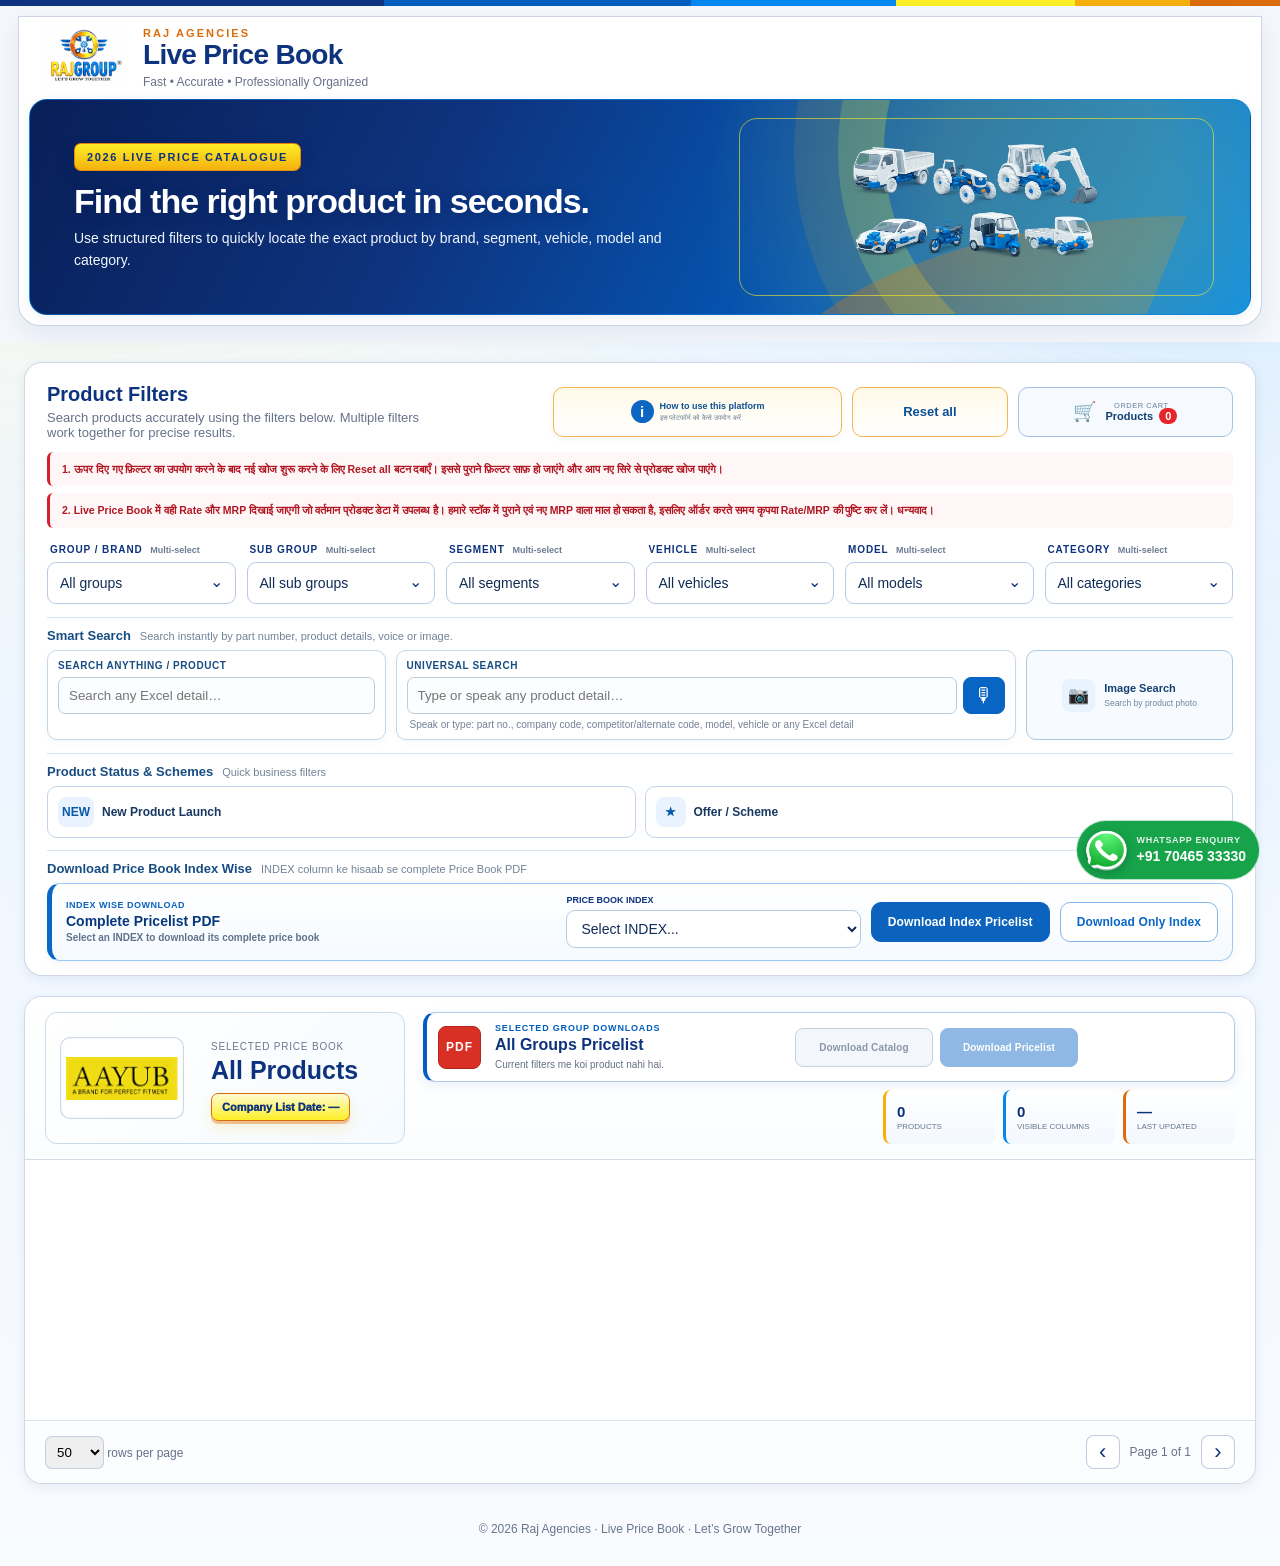
==== index.html @ 3fd7db9f "Add files via upload" ====
<!doctype html>
<html lang="en">
<head>
  <meta charset="utf-8">
  <meta name="viewport" content="width=device-width,initial-scale=1">
  <meta name="theme-color" content="#0e337e">
  <meta name="mobile-web-app-capable" content="yes">
  <meta name="apple-mobile-web-app-capable" content="yes">
  <meta name="apple-mobile-web-app-status-bar-style" content="default">
  <title>Raj Agencies — Live Price Book</title>
  <script>window.RAJ_V115_NAV_STARTED=performance.now();</script>
  <link rel="stylesheet" href="css/style.css?v=91-logo-watermark">
  <script defer src="js/data.js?v=114-current-pricebook"></script>
  <script defer src="js/brand-logos.js?v=127-brand-logo-refresh"></script>

  <script id="v27-catalog-links-before-app">
  window.CATALOG_LINKS = {"AAYUB":"https://drive.google.com/file/d/1_8d0VNoz9190GzbyQgMClJOLy85HZYLe/view?usp=drive_link","ALLIED":"https://drive.google.com/file/d/1OH3qLeedqML4eSWtenUISr5kA9q2t3Nh/view?usp=drive_link","ANABOND":"https://drive.google.com/file/d/18u3ucbeuqEnsvG2UeMUQqHA879qG0D5o/view?usp=drive_link","APPOLO":"https://drive.google.com/file/d/1dTjtk3bMGBUcnhA2E6YK3JvH68MRmk6v/view?usp=drive_link","APRISTIC":"https://drive.google.com/file/d/1CE6Yt6-haXt4wMMAy9Xu6ysrBMn65Etv/view?usp=drive_link","ASK":"https://drive.google.com/file/d/1U4cSvdNNwsrujGxW8FX48thkpNDYhfEK/view?usp=sharing","ATOP":"https://drive.google.com/file/d/1M1c1_jgkWLrwyWnMNLH-vTLJEpydjKuT/view?usp=drive_link","BALOON":"https://drive.google.com/file/d/1-zjHWXCzqfiQSwLJjtXjBVjzdf-tbpk4/view?usp=drive_link","BLUE BIRD":"https://drive.google.com/file/d/1cfndNsYe4EgyJw1zTcVrt9x1Jfc-yHL9/view?usp=drive_link","BRAVO":"https://drive.google.com/file/d/1SKnXfdFGsLaAWflWpZ695fQyGEUBjzUq/view?usp=drive_link","BULLDOG":"https://drive.google.com/file/d/10NQt-6GKshtL8OA9-vsY1aJhTuL_nyYh/view?usp=drive_link","CI":"https://drive.google.com/file/d/1mm9FL6Y2eQ2FZhWsBMm6fBtBQcgrFmzi/view?usp=drive_link","CHAMPION":"https://drive.google.com/file/d/1cnAZFHFk3Ogs_lJyLinycD9fP-aHKS2K/view?usp=drive_link","CHENER":"https://drive.google.com/file/d/1qeKm8IqsrJiXnZg0eI0TM7z42ibbvorS/view?usp=drive_link","CRC":"https://drive.google.com/file/d/1IdjdtAhEkrSWDLvPcOOUYlFbBCarlXXL/view?usp=drive_link","DELUX":"https://drive.google.com/file/d/1aqSyX2QjvFeX-t0N_EVMSwVEALpADQ4h/view?usp=drive_link","ELOFIC":"https://drive.google.com/file/d/1Y5ya0ewHbM2D-K9SwQCxHIk8aRQziDYX/view?usp=drive_link","EMMBROSS":"https://drive.google.com/file/d/1fnpB6Dol0p6XrvspbFJJX-O7qDeFo_oe/view?usp=drive_link","FENNER":"https://drive.google.com/file/d/1Qa-nX_ZzBqUEO3BenfZLixc2rBmH-GZV/view?usp=drive_link","GAUTAM":"https://drive.google.com/file/d/1TCCbn4fpxTiEbJgtOaRwijNU-LM1HXRb/view?usp=drive_link","GAUTAM BT":"https://drive.google.com/file/d/1Sud3EaewzaVwYwU_DFkNrUDNi16-UQgK/view?usp=drive_link","GCPA":"https://drive.google.com/file/d/1wfFsTsETHF2ovEAh-FVpG0H2JA3s1Foa/view?usp=drive_link","GF":"https://drive.google.com/file/d/1X0BsIBEuIea-VQx5mqY31Q61f6xXHEEx/view?usp=drive_link","GMT":"https://drive.google.com/file/d/1kwQIreTK9JV26ekCvkRlgb2AUc0NOGbe/view?usp=drive_link","HALDEX":"https://drive.google.com/file/d/1sB-NALHWcRTbBw8Mo9hbQ6GbFgYUrI88/view?usp=drive_link","JHAVERI":"https://drive.google.com/file/d/1oQhXIeRmNqKZWCduLyDCSUpfhmwxxxd-/view?usp=drive_link","JM TOMI":"https://drive.google.com/file/d/19G9V4xY0kcoPXKBWoAn6pp5wmbLv5N39/view?usp=drive_link","KBX":"https://drive.google.com/file/d/102lopQIHSLnbQEIsv9T_EwIqRct62EfN/view?usp=drive_link","KD":"https://drive.google.com/file/d/1WJx3GEWel-UdBw_nraLRoNeOrZoumMQc/view?usp=drive_link","KLIPWEL":"https://drive.google.com/file/d/14gGluhDCJ7W9XkrCS5cANbLXi7GmUjjc/view?usp=drive_link","LAPOX":"https://drive.google.com/file/d/1b050sXpyzo_ryx2P6uX4-AqhmE9cYlq-/view?usp=drive_link","LUMAN":"https://drive.google.com/file/d/1KjQ8Wmonh_pmSyNHwztDVTwBxTCLYR-k/view?usp=drive_link","MANN":"https://drive.google.com/file/d/1HcSSOsuPDfWgV-cCScPUgeE4bvBCEZv9/view?usp=drive_link","WIX":"https://drive.google.com/file/d/1HcSSOsuPDfWgV-cCScPUgeE4bvBCEZv9/view?usp=drive_link","MEKO":"https://drive.google.com/file/d/1eiWp7f6Xo3FSbJMG4ZwZXSnbk8tZiFaR/view?usp=drive_link","MK GOLD":"https://drive.google.com/file/d/1uZJQhAgJkx2IvN_L2OQKfc5sdSsExgUt/view?usp=drive_link","MONROE":"https://drive.google.com/file/d/11BD2jZIsNFkcvyeK_OodKLLpjd3bOYGY/view?usp=drive_link","NEOLITE":"https://drive.google.com/file/d/1viSKbtpRxI0A1DYIbKfIyGD54s07ypsq/view?usp=drive_link","NGK":"https://drive.google.com/file/d/1DmgzxZBPk6csP-zmjv71shpIzTodvmyj/view?usp=drive_link","NOVEX":"https://drive.google.com/file/d/1il9LcnbAtyvH1BNh7nVi16Iqdu3Binhd/view?usp=drive_link","OEPLUS":"https://drive.google.com/file/d/1wPJlqesYT8JFAW-W5D7tqbo66PwWKJ_-/view?usp=drive_link","OLMA":"https://drive.google.com/file/d/1wPJlqesYT8JFAW-W5D7tqbo66PwWKJ_-/view?usp=drive_link","OSRAM":"https://drive.google.com/file/d/1x6-yBBIJDXC7wjb8mAuH6xZwlTRBVVdV/view?usp=drive_link","PIONEER":"https://drive.google.com/file/d/1jnMmsAOAzD3JOBkQxNtnlTvP5ThNFinq/view?usp=drive_link","PLATINUM":"https://drive.google.com/file/d/1bA6YTB8FgDHNI3tL96hgiJedFsR-z-zH/view?usp=drive_link","POLY GRIP":"https://drive.google.com/file/d/1SgmGvOTUDfy6arxxxsOxd9ZxeMR3jh_Q/view?usp=drive_link","PRIMA":"https://drive.google.com/file/d/17qzIk7tR6rWWWBJkaw88HWU7hTbqSHP2/view?usp=drive_link","QH":"https://drive.google.com/file/d/1E-XNbDKuwsUUrpg8I_R6w0bqy-8nKput/view?usp=drive_link","RAICAM":"https://drive.google.com/file/d/1Vr3VauleKkqcM9q9Euy8Gj6pPTNAsKv-/view?usp=drive_link","RAJNISH":"https://drive.google.com/file/d/1Y9P6eaFagI8MP3ABDOaMOvrKz-fcFqNU/view?usp=drive_link","RAVI JACK":"https://drive.google.com/file/d/19G9V4xY0kcoPXKBWoAn6pp5wmbLv5N39/view?usp=drive_link","RDS":"https://drive.google.com/file/d/1TjRtZbIL3KF4NUW9NNPqe0QzoU1j8Utx/view?usp=drive_link","RKD":"https://drive.google.com/file/d/1jwBC_2uPIDS1ER1sRJUWL5CXU8eRFWud/view?usp=drive_link","RM":"https://drive.google.com/file/d/1uE7i5B_Pe7g5DbcxdNbE3M3X2YXQ5Y9j/view?usp=drive_link","ROSE":"https://drive.google.com/file/d/1gYLym90a6qdhsYBZ3992g9aRnsJqIJCv/view?usp=drive_link","SF":"https://drive.google.com/file/d/1KNEFJ-KiRuFfpC9O8OkMUnW1RPBFD8Ly/view?usp=drive_link","SHANCO":"https://drive.google.com/file/d/1reH25388sjyy-4GDIgYMCDlrD9NTuyrZ/view?usp=drive_link","SORL":"https://drive.google.com/file/d/1K6AfSZODwuLfWWpyM049iKWcQfpbqFEq/view?usp=drive_link","SPICER":"https://drive.google.com/file/d/1OvHWlc_pMbbac91cG1A2TskMzj0DXyXV/view?usp=drive_link","STL":"https://drive.google.com/file/d/1DtvsEp0GPa4_JVITk-g18ycyoNDWqLTE/view?usp=drive_link","SUPERLAC":"https://drive.google.com/file/d/1QeacOgyKHQDh_t28T70fFzjUF9ByxvUC/view?usp=drive_link","SVL":"https://drive.google.com/file/d/1OvHWlc_pMbbac91cG1A2TskMzj0DXyXV/view?usp=drive_link","UVAL":"https://drive.google.com/file/d/1nUv8Ec1yP4eEbaBq7OXkIZKpmdSyACiG/view?usp=drive_link","VALEO":"https://drive.google.com/file/d/1KaIQq4Yhv01_S3j7I_fDEQ457hnf2dC4/view?usp=drive_link","VEETHREE":"https://drive.google.com/file/d/1EXprBrv2IRI6RsO43GoAMZasyyQY3l2h/view?usp=drive_link"};
  try {
    const savedCatalogLinks = JSON.parse(localStorage.getItem('rajCatalogLinksV26') || '{}');
    if (savedCatalogLinks && typeof savedCatalogLinks === 'object') {
      Object.assign(window.CATALOG_LINKS, savedCatalogLinks);
    }
  } catch (error) {}
  </script>
  <script src="js/pdf-brand-logos.js?v=127-brand-logo-refresh"></script>
<script defer src="js/filter-master-v98.js?v=102"></script>
<script defer src="js/facet-index-v102.js?v=102"></script>
<script defer src="js/app.js?v=128-pdf-model-wrap"></script>
  <script defer src="js/v45-config.js?v=107"></script>
  <script defer src="js/customer-master.js?v=46"></script>
  <script defer src="js/offers.js?v=46"></script>
  <script defer src="js/image-search-index.js?v=82-offline-visual"></script>
  <script defer src="js/image-search-v82.js?v=82-offline-visual"></script>
  <script defer src="js/v45.js?v=121-fast-first-paint"></script>
  <script defer src="js/catalog-pack-index-v123.js?v=123-image-map"></script>
  <script defer src="js/catalog-pdf-v128.js?v=128-image-watermark-wrap-backtop"></script>
  <link rel="stylesheet" href="css/v45.css?v=82-image-search">
  <link rel="stylesheet" href="css/help-center-v130.css?v=130-actions-audio">
  <link rel="preload" href="docs/RAJ-Rate-MRP-Confirmation-Hindi.mp3" as="audio" type="audio/mpeg">

  <style id="v25-smart-filter-styles">
    /* Independent filter controls */
    .filters-grid label > span.filter-heading{
      display:flex!important;
      align-items:center;
      justify-content:space-between;
      gap:6px;
    }
    .filter-clear{
      width:20px;
      height:20px;
      flex:0 0 20px;
      display:inline-grid;
      place-items:center;
      border:1px solid transparent;
      border-radius:50%;
      padding:0;
      margin:-4px -1px -4px 4px;
      background:transparent;
      color:#7d8ca0;
      font:900 16px/1 Arial,sans-serif;
      cursor:pointer;
      opacity:.28;
      transform:scale(.9);
      transition:.16s ease;
    }
    .filter-clear:hover,.filter-clear.active{
      opacity:1;
      transform:scale(1);
      color:#fff;
      border-color:#0a65c4;
      background:linear-gradient(180deg,#1388eb,#0750a8);
      box-shadow:0 3px 8px rgba(7,80,168,.24);
    }
    .filter-clear:focus-visible{outline:3px solid rgba(0,105,217,.22);outline-offset:2px}
    .filter-panel{position:relative}

    /* V107: V106 sticky searchable multi-select + per-filter CLEAR action */
    .v103-multi-hint{font:700 9px/1.1 Arial,sans-serif;color:#6b7b91;text-transform:none;letter-spacing:0;margin-left:4px}
    .v103-native-select{position:absolute!important;width:1px!important;height:1px!important;opacity:0!important;pointer-events:none!important;overflow:hidden!important;padding:0!important;margin:0!important;border:0!important}
    .v103-multi-wrap{position:relative;width:100%}
    .v103-multi-button{width:100%;min-height:42px;border:1px solid #b6cce6;border-radius:9px;background:#fff;padding:0 34px 0 12px;color:#102c55;font:400 14px/1.2 Calibri,"Segoe UI",Arial,sans-serif;text-align:left;cursor:pointer;position:relative;white-space:nowrap;overflow:hidden;text-overflow:ellipsis}
    .v103-multi-button:after{content:'⌄';position:absolute;right:12px;top:50%;transform:translateY(-55%);font-size:16px;color:#0e337e}
    .v103-multi-button.active{border-color:#0b70d1;box-shadow:0 0 0 2px rgba(11,112,209,.08);font-weight:400;color:#073d82}
    .v103-multi-panel{display:none;position:absolute;left:0;right:0;top:calc(100% + 4px);z-index:2500;background:#fff;border:1px solid #8fb9e5;border-radius:9px;box-shadow:0 10px 28px rgba(8,48,97,.22);padding:0;overflow:hidden}
    .v103-multi-wrap.open .v103-multi-panel{display:block}
    /* V104: the search field lives INSIDE the opened multi-select dropdown. */
    .filters-grid label>.filter-search{display:none!important}
    .v104-multi-search-host{position:relative;padding:8px 8px 7px;background:#fff;border-bottom:1px solid #dce9f6;z-index:3}
    .v104-panel-search{display:block!important;width:100%!important;min-width:0!important;height:36px!important;box-sizing:border-box!important;margin:0!important;padding:0 34px 0 11px!important;border:1px solid #9fc2e7!important;border-radius:7px!important;background:#fff!important;color:#102c55!important;font:400 14px/1 Calibri,"Segoe UI",Arial,sans-serif!important;outline:none!important}
    .v104-panel-search:focus{border-color:#0874d1!important;box-shadow:0 0 0 2px rgba(8,116,209,.10)!important}
    .v104-multi-search-host:after{content:'⌕';position:absolute;right:18px;top:50%;transform:translateY(-50%);color:#53779c;font:700 15px/1 Arial,sans-serif;pointer-events:none}
    .v104-multi-options{max-height:285px;overflow:auto;padding:5px;overscroll-behavior:contain}
    .v103-check-row{display:flex;align-items:center;gap:9px;min-height:32px;padding:5px 7px;border-radius:6px;cursor:pointer;color:#102c55;font:400 14px/1.15 Calibri,"Segoe UI",Arial,sans-serif;user-select:none}
    .v103-check-row:hover{background:#eef6ff}
    .v103-check-row.v103-all{font-weight:400;color:#073d82;border-bottom:1px solid #e3edf8;margin-bottom:3px;border-radius:5px 5px 0 0}
    .v103-check-row input{appearance:none;-webkit-appearance:none;width:17px;height:17px;min-width:17px;border:1.5px solid #6f9fce;border-radius:3px;background:#fff;display:grid;place-content:center;margin:0}
    .v103-check-row input:checked{background:#0874d1;border-color:#0874d1}
    .v103-check-row input:checked:after{content:'✓';color:#fff;font:900 13px/1 Arial,sans-serif;transform:translateY(-.5px)}
    .v103-empty-options{padding:10px;color:#6b7b91;font:400 13px Calibri,"Segoe UI",Arial,sans-serif}
    .v103-selected-count{font-size:10px;color:#60718a;margin-left:4px}
    /* V105: all dropdown option text uses Calibri and regular weight. */
    .v103-multi-wrap,.v103-multi-panel,.v103-multi-panel label,.v103-multi-panel span,.v103-multi-button,.v104-panel-search{font-family:Calibri,"Segoe UI",Arial,sans-serif!important}
    .v103-multi-button,.v103-multi-button.active,.v103-check-row,.v103-check-row.v103-all,.v103-check-row span{font-weight:400!important}
    /* V107: per-filter clear action. Clearing returns that filter to its All... default. */
    .v107-multi-clear-host{display:flex;justify-content:flex-end;align-items:center;padding:5px 8px;background:#f8fbff;border-bottom:1px solid #dce9f6}
    .v107-multi-clear{appearance:none;border:1px solid #8fb9e5;border-radius:6px;background:#fff;color:#0867c7;padding:5px 10px;font:400 12px/1 Calibri,"Segoe UI",Arial,sans-serif;cursor:pointer}
    .v107-multi-clear:hover:not(:disabled){background:#eaf5ff;border-color:#0874d1}
    .v107-multi-clear:disabled{opacity:.42;cursor:default}
    .v102-special-bar{grid-template-columns:repeat(2,minmax(0,1fr))!important}
    .v102-index-divider{margin-top:12px!important}
    .v102-index-download{display:grid;grid-template-columns:minmax(220px,1.25fr) minmax(210px,.75fr) auto auto;gap:10px;align-items:center;border:1px solid #9bc9f7;border-left:5px solid #0867c7;border-radius:13px;padding:12px 14px;background:linear-gradient(180deg,#ffffff,#f5faff);box-shadow:0 3px 10px rgba(14,51,126,.05)}
    .v102-index-copy{display:flex;flex-direction:column;gap:2px;min-width:0}
    .v102-index-copy>span{font:900 9px/1.2 Arial,sans-serif;letter-spacing:.5px;color:#0b64bf}
    .v102-index-copy>strong{font:900 14px/1.2 Arial,sans-serif;color:#07377c}
    .v102-index-copy>small{font:600 10px/1.25 Arial,sans-serif;color:#60718a;white-space:normal}
    .v102-index-select{display:flex;flex-direction:column;gap:5px;margin:0!important}
    .v102-index-select>span{font:900 9px/1 Arial,sans-serif;text-transform:uppercase;color:#0e337e}
    .v102-index-select select{width:100%;min-height:38px;border:1px solid #b6cce6;border-radius:9px;background:#fff;padding:0 10px;color:#102c55;font:400 14px/1.2 Calibri,"Segoe UI",Arial,sans-serif}
    .v102-index-download-btn{min-height:40px;white-space:nowrap}
    .v103-index-only-btn{min-height:40px;white-space:nowrap;background:#fff!important;color:#0867c7!important;border:1px solid #86b8ea!important}
    .v103-index-only-btn:hover{background:#edf7ff!important}
    @media(max-width:1100px){.v102-index-download{grid-template-columns:1fr 1fr}.v102-index-copy{grid-column:1/-1}.v102-index-download-btn,.v103-index-only-btn{width:100%}}
    @media(max-width:700px){.v102-index-download{grid-template-columns:1fr}.v102-index-copy{grid-column:auto}.v102-special-bar{grid-template-columns:1fr!important}}

    /* Product image square thumbnail */
    #priceTable .image-col{
      width:76px!important;
      min-width:76px!important;
      max-width:76px!important;
      padding-left:8px!important;
      padding-right:8px!important;
      text-align:center!important;
    }
    #priceTable .product-thumb-btn{
      position:relative!important;
      display:inline-grid!important;
      place-items:center!important;
      width:54px!important;
      height:54px!important;
      min-width:54px!important;
      padding:3px!important;
      overflow:hidden!important;
      border:1px solid #93bce7!important;
      border-radius:9px!important;
      background:linear-gradient(145deg,#fff,#edf6ff)!important;
      color:#0751a9!important;
      box-shadow:0 2px 7px rgba(16,70,130,.12)!important;
      cursor:zoom-in!important;
      vertical-align:middle;
      transition:transform .16s ease,box-shadow .16s ease,border-color .16s ease!important;
    }
    #priceTable .product-thumb-btn:hover{
      transform:translateY(-2px) scale(1.04)!important;
      border-color:#0879df!important;
      box-shadow:0 7px 16px rgba(7,81,169,.24)!important;
      background:#fff!important;
    }
    .product-thumb{
      display:block;
      width:100%;
      height:100%;
      object-fit:contain;
      border-radius:6px;
      background:#fff;
    }
    .thumb-magnifier{
      position:absolute;
      inset:3px;
      display:grid;
      place-items:center;
      border-radius:6px;
      color:#fff;
      background:rgba(4,50,105,.67);
      opacity:0;
      transition:opacity .16s ease;
      pointer-events:none;
    }
    .thumb-magnifier svg{width:23px;height:23px;filter:drop-shadow(0 1px 2px #0006)}
    .product-thumb-btn:hover .thumb-magnifier,
    .product-thumb-btn:focus-visible .thumb-magnifier{opacity:1}
    .product-thumb-btn.thumb-missing{
      color:#6e8197!important;
      cursor:pointer!important;
      font-size:20px!important;
    }
    .product-thumb-btn.thumb-missing .thumb-magnifier{opacity:.18;background:rgba(4,50,105,.06);color:#24558a}
    .thumb-coming-soon{display:block;font-size:8px;line-height:1.05;font-weight:900;letter-spacing:.02em;color:#66788d;text-align:center}
    .thumb-coming-soon[hidden]{display:none!important}

    /* Supplied vehicle artwork in the marked hero area */
    .header-frame .hero-card{min-height:205px}
    .hero-copy{max-width:57%}
    .hero-vehicle-showcase{
      width:min(42%,560px)!important;
      min-width:340px!important;
      height:178px!important;
      padding:0!important;
      margin:-8px -8px -8px 18px!important;
      border:0!important;
      border-radius:20px!important;
      display:flex!important;
      align-items:center;
      justify-content:center;
      overflow:visible!important;
      background:radial-gradient(circle at 48% 58%,rgba(255,255,255,.20),rgba(255,255,255,.03) 58%,transparent 72%)!important;
      box-shadow:none!important;
      perspective:1000px;
    }
    .hero-vehicle-showcase img{
      display:block;
      width:100%;
      height:100%;
      object-fit:contain;
      transform:perspective(900px) rotateY(-7deg) rotateX(2deg) translateY(2px) scale(1.04);
      transform-origin:center;
      filter:drop-shadow(0 18px 15px rgba(0,20,60,.42)) drop-shadow(0 3px 2px rgba(255,255,255,.18));
      transition:transform .35s ease,filter .35s ease;
    }
    .hero-card:hover .hero-vehicle-showcase img{
      transform:perspective(900px) rotateY(-3deg) rotateX(1deg) translateY(-2px) scale(1.07);
      filter:drop-shadow(0 22px 18px rgba(0,20,60,.48)) drop-shadow(0 3px 2px rgba(255,255,255,.2));
    }

    /* Clickable WhatsApp enquiry */
    .whatsapp-enquiry{
      position:fixed;
      right:20px;
      bottom:20px;
      z-index:180;
      display:flex;
      align-items:center;
      gap:9px;
      min-height:58px;
      padding:7px 13px 7px 7px;
      border:1px solid rgba(255,255,255,.72);
      border-radius:999px;
      color:#fff;
      text-decoration:none;
      background:linear-gradient(135deg,#10b94e,#078934);
      box-shadow:0 14px 34px rgba(0,70,30,.30),inset 0 1px 0 rgba(255,255,255,.25);
      transition:transform .18s ease,box-shadow .18s ease;
    }
    .whatsapp-enquiry:hover{transform:translateY(-3px);box-shadow:0 18px 40px rgba(0,70,30,.38)}
    .whatsapp-enquiry img{
      width:44px;
      height:44px;
      object-fit:contain;
      border-radius:50%;
      filter:drop-shadow(0 3px 5px rgba(0,0,0,.22));
    }
    .whatsapp-enquiry span{display:block;line-height:1.08}
    .whatsapp-enquiry small{display:block;font-size:9px;font-weight:800;letter-spacing:.07em;text-transform:uppercase;opacity:.88}
    .whatsapp-enquiry strong{display:block;margin-top:4px;font-size:14px;white-space:nowrap}

    @media(max-width:900px){
      .hero-copy{max-width:63%}
      .hero-vehicle-showcase{min-width:260px!important;height:145px!important}
    }
    @media(max-width:720px){
      .hero-copy{max-width:100%}
      .hero-vehicle-showcase{display:none!important}
      #priceTable .image-col{width:61px!important;min-width:61px!important;max-width:61px!important;padding:5px!important}
      #priceTable .product-thumb-btn{width:44px!important;height:44px!important;min-width:44px!important}
      .whatsapp-enquiry{right:10px;bottom:10px;min-height:50px;padding:5px 10px 5px 5px}
      .whatsapp-enquiry img{width:39px;height:39px}
      .whatsapp-enquiry small{display:none}
      .whatsapp-enquiry strong{margin:0;font-size:12px}
      .filter-clear{width:18px;height:18px;flex-basis:18px;font-size:14px}
    }
    @media print{
      .whatsapp-enquiry{display:none!important}
      #priceTable .image-col{display:none!important}
    }
  </style>


  <style id="v26-catalog-sync-styles">
    .catalog-sync-btn{background:linear-gradient(180deg,#16A05D,#08733E)!important;border-color:#08733E!important}
    .catalog-sync-btn:hover{filter:brightness(1.06)}
    @media(max-width:820px){
      .header-actions{flex-wrap:wrap}
      .catalog-sync-btn{font-size:11px;padding-left:10px!important;padding-right:10px!important}
    }
  </style>


  <style id="v27-simple-fast-ui">
    /* Lightweight buttons: flat base, simple colour hover, no 3D movement or heavy shadows. */
    button,.btn,.catalog-download-btn,.link-btn,.zoom-btn,.image-close,#prevBtn,#nextBtn,#voiceSearchBtn,.filter-clear,.product-thumb-btn{
      transform:none!important;
      box-shadow:none!important;
      background-image:none!important;
      transition:background-color .14s ease,border-color .14s ease,color .14s ease,opacity .14s ease!important;
    }
    .btn-primary,#syncBtn{background:#0b63bd!important;border-color:#0b63bd!important;color:#fff!important}
    .btn-primary:hover,#syncBtn:hover{background:#084f98!important;border-color:#084f98!important}
    .catalog-sync-btn{background:#16824e!important;border-color:#16824e!important}
    .catalog-sync-btn:hover{background:#10683d!important;border-color:#10683d!important;filter:none!important}
    .catalog-download-outline{background:#fff!important;color:#075bb5!important;border-color:#6ba9df!important}
    .catalog-download-outline:hover{background:#edf6ff!important;border-color:#0b67c2!important}
    .catalog-download-solid{background:#0965c4!important;color:#fff!important;border-color:#0965c4!important}
    .catalog-download-solid:hover{background:#084f99!important;border-color:#084f99!important}
    .link-btn,#resetBtn{background:#fff!important;color:#0c3979!important;border:1px solid #efb42c!important}
    .link-btn:hover,#resetBtn:hover{background:#fff6d9!important;border-color:#dc9e08!important}
    #voiceSearchBtn{background:#0965c4!important;border-color:#0965c4!important}
    #voiceSearchBtn:hover{background:#084f99!important}
    #prevBtn:hover,#nextBtn:hover,.zoom-btn:hover,.image-close:hover{background:#eaf4ff!important;color:#0758aa!important;border-color:#6ba9df!important}
    .filter-clear{transform:none!important;background:transparent!important;border-color:transparent!important;box-shadow:none!important}
    .filter-clear:hover,.filter-clear.active{background:#0b67c2!important;border-color:#0b67c2!important;color:#fff!important;transform:none!important;box-shadow:none!important}
    #priceTable .product-thumb-btn{background:#fff!important;box-shadow:none!important;transform:none!important}
    #priceTable .product-thumb-btn:hover{background:#eef7ff!important;border-color:#0874d1!important;transform:none!important;box-shadow:none!important}
    .whatsapp-enquiry{background:#16a34a!important;box-shadow:none!important;transform:none!important}
    .whatsapp-enquiry:hover{background:#11823b!important;box-shadow:none!important;transform:none!important}
    .hero-vehicle-showcase{perspective:none!important;background:transparent!important}
    .hero-vehicle-showcase img,.hero-card:hover .hero-vehicle-showcase img{transform:none!important;filter:none!important;transition:opacity .15s ease!important}
    .hero-card:hover .hero-vehicle-showcase img{opacity:.94}
    .selected-catalog,.results-card,.filter-panel,.hero-card{box-shadow:0 3px 12px rgba(25,65,110,.08)!important}
  </style>


  <style id="v28-universal-controls-styles">
    /* Reset All is the only clear option. */
    .filter-clear{display:none!important}
    .filters-grid label > span.filter-heading{display:block!important}

    /* Data sync controls stay hidden until the arrow is opened. */
    .header-actions{
      display:flex!important;
      align-items:center!important;
      justify-content:flex-end!important;
      gap:9px!important;
      flex-wrap:wrap!important;
    }
    .data-tools-toggle{
      display:inline-flex;
      align-items:center;
      justify-content:center;
      gap:8px;
      min-height:40px;
      padding:8px 13px;
      border:1px solid #b8cbe0;
      border-radius:9px;
      background:#fff;
      color:#123f79;
      font:800 12px/1.1 inherit;
      cursor:pointer;
      box-shadow:none;
      transition:background-color .15s ease,border-color .15s ease,color .15s ease;
    }
    .data-tools-toggle:hover{
      background:#edf6ff;
      border-color:#6fa6da;
      color:#0758aa;
    }
    .data-tools-toggle:focus-visible{
      outline:3px solid rgba(15,104,190,.20);
      outline-offset:2px;
    }
    .data-tools-toggle .data-arrow{
      display:inline-block;
      font-size:16px;
      line-height:1;
      transition:transform .15s ease;
    }
    .header-actions.controls-open .data-tools-toggle .data-arrow{
      transform:rotate(180deg);
    }
    .header-actions:not(.controls-open) > .status-pill,
    .header-actions:not(.controls-open) > #syncBtn,
    .header-actions:not(.controls-open) > #syncFilterMasterBtn,
    .header-actions:not(.controls-open) > #syncCatalogBtn,
    .header-actions:not(.controls-open) > #liveApiSyncBtn{
      display:none!important;
    }
    .header-actions.controls-open{
      padding:7px;
      border:1px solid #d3e0ee;
      border-radius:11px;
      background:rgba(255,255,255,.92);
    }

    /* V111: Product image viewer must stay above the sticky header and mobile dock. */
    #imageModal.image-modal{z-index:30000!important}
    @media(max-width:700px){
      #imageModal.image-modal{padding:0!important;align-items:stretch!important;justify-content:stretch!important}
      #imageModal .image-modal-card{width:100%!important;height:100dvh!important;max-width:none!important;max-height:none!important;border-radius:0!important}
    }

    /* Red, clearly visible close box on the enlarged image. */
    .image-modal-card{position:relative!important}
    #imageCloseBtn.image-close{
      position:absolute!important;
      top:10px!important;
      right:10px!important;
      z-index:20!important;
      display:grid!important;
      place-items:center!important;
      width:40px!important;
      height:40px!important;
      min-width:40px!important;
      padding:0!important;
      border:1px solid #a50f17!important;
      border-radius:7px!important;
      background:#df1f2d!important;
      color:#fff!important;
      font:900 25px/1 Arial,sans-serif!important;
      box-shadow:none!important;
      cursor:pointer!important;
      transition:background-color .15s ease,border-color .15s ease!important;
    }
    #imageCloseBtn.image-close:hover{
      transform:none!important;
      background:#b81420!important;
      border-color:#7f0b12!important;
    }
    #imageCloseBtn.image-close:focus-visible{
      outline:3px solid rgba(223,31,45,.25)!important;
      outline-offset:3px!important;
    }

    @media(max-width:760px){
      .data-tools-toggle{min-height:37px;padding:7px 10px}
      .header-actions.controls-open{
        width:100%;
        justify-content:flex-start!important;
      }
      .header-actions.controls-open > .status-pill,
      .header-actions.controls-open > #syncBtn,
      .header-actions.controls-open > #syncFilterMasterBtn,
      .header-actions.controls-open > #syncCatalogBtn,
      .header-actions.controls-open > #liveApiSyncBtn{
        flex:1 1 auto;
      }
    }
    @media print{
      .data-tools-toggle,#syncBtn,#syncFilterMasterBtn,#syncCatalogBtn,.status-pill{display:none!important}
    }
  </style>
<style id="v51-inline-hotfix">

/* ================= V51 TABLE + HINDI NOTES HOTFIX ================= */
/* Compact teeth column and keep complete order controls + image on one line. */
#priceTable th[data-col="NO. OF TEETH"],
#priceTable td[data-col="NO. OF TEETH"],
#priceTable th[data-col="NUMBER OF TEETH"],
#priceTable td[data-col="NUMBER OF TEETH"],
#priceTable th[data-col="NO OF TEETH"],
#priceTable td[data-col="NO OF TEETH"],
#priceTable th[data-col="TEETH"],
#priceTable td[data-col="TEETH"]{
  width:72px!important;min-width:72px!important;max-width:72px!important;
  padding-left:5px!important;padding-right:5px!important;
  white-space:nowrap!important;text-align:right!important;
}
#priceTable th.image-col,#priceTable td.image-col{
  width:214px!important;min-width:214px!important;max-width:214px!important;
  box-sizing:border-box!important;padding:3px 5px!important;overflow:visible!important;
}
#priceTable .v46-image-order-line{
  width:100%!important;min-width:0!important;display:flex!important;
  flex-wrap:nowrap!important;align-items:center!important;justify-content:center!important;
  gap:3px!important;overflow:visible!important;white-space:nowrap!important;
}
#priceTable .v45-product-actions{
  display:flex!important;flex:0 0 auto!important;flex-wrap:nowrap!important;
  align-items:center!important;gap:3px!important;overflow:visible!important;
}
#priceTable .v45-qbtn{flex:0 0 24px!important;width:24px!important;min-width:24px!important;height:27px!important}
#priceTable .v45-qty{flex:0 0 36px!important;width:36px!important;min-width:36px!important;max-width:36px!important;height:27px!important}
#priceTable .v45-add{flex:0 0 42px!important;width:42px!important;min-width:42px!important;height:27px!important;padding:2px 4px!important}
#priceTable .view-image-btn{
  flex:0 0 48px!important;width:48px!important;min-width:48px!important;max-width:48px!important;
  height:45px!important;margin:0!important;
}
/* Hindi guidance is intentionally stacked: each note gets full width and readable spacing. */
.v49-filter-notes{
  display:grid!important;grid-template-columns:1fr!important;gap:7px!important;
  width:100%!important;margin:2px 0 14px!important;clear:both!important;
}
.v49-filter-notes p{
  width:100%!important;box-sizing:border-box!important;min-height:0!important;
  display:block!important;margin:0!important;padding:9px 12px!important;
  font-size:10.5px!important;line-height:1.55!important;text-align:left!important;
  overflow:visible!important;white-space:normal!important;
}
@media(max-width:700px){
  #priceTable th[data-col="NO. OF TEETH"],#priceTable td[data-col="NO. OF TEETH"]{
    width:60px!important;min-width:60px!important;max-width:60px!important;
  }
  #priceTable th.image-col,#priceTable td.image-col{
    width:206px!important;min-width:206px!important;max-width:206px!important;
  }
  .v49-filter-notes p{font-size:9px!important;line-height:1.5!important;padding:8px 9px!important}
}

</style>

  <style id="v82-12-clean-admin-tools">
    #syncBtn,#syncFilterMasterBtn,#syncCatalogBtn,#liveApiSyncBtn{display:none!important}
  </style>

<style id="v114-first-paint-splash">
/* V114: critical boot splash is inline so the dashboard can never paint first. */
#v74BootSplash.v74-boot-splash{position:fixed;inset:0;z-index:10040;display:flex;align-items:center;justify-content:center;padding:20px;background:linear-gradient(135deg,#123b68,#0c5a91 58%,#176fa3)}
#v74BootSplash.v74-boot-splash:not(.open){display:none}
#v74BootSplash .v74-boot-card{width:min(380px,92vw);padding:30px 28px 26px;border-radius:22px;background:#fff;text-align:center;box-shadow:0 28px 80px rgba(0,0,0,.28)}
#v74BootSplash .v74-boot-card img{width:100px;height:auto;margin-bottom:7px}
#v74BootSplash .v46-login-kicker{color:#0b66c3;font-size:10px;font-weight:900;letter-spacing:.12em}
#v74BootSplash .v74-boot-card h2{margin:7px 0;color:#123f70;font-size:23px;line-height:1.15}
#v74BootSplash .v74-boot-card p{margin:0 0 18px;color:#687e94;font-size:11px;font-weight:700}
#v74BootSplash .v74-boot-card small{display:block;margin-top:11px;color:#8293a3;font-size:9px;font-weight:800}
#v74BootSplash .v74-progress-track{position:relative;height:8px;overflow:hidden;border-radius:999px;background:#e7eff7}
#v74BootSplash .v74-progress-track span{position:absolute;inset:0 auto 0 0;width:42%;border-radius:inherit;background:linear-gradient(90deg,#0b66c3,#1a8ad5);animation:v114BootMove 1.05s ease-in-out infinite}
@keyframes v114BootMove{0%{transform:translateX(-110%)}100%{transform:translateX(340%)}}
</style>

<style id="v115-mobile-product-table">
/* V115: desktop/grid is intentionally unchanged. The following product-detail
   layout exists only on phones and removes horizontal scrolling. */
#priceTable .v115-mobile-details,#priceTable .v108-mobile-remark,#priceTable .v115-mobile-add{display:none!important}
@media (max-width:700px){
  .table-shell{overflow-x:hidden!important}
  #priceTable{display:block!important;width:100%!important;min-width:0!important;max-width:100%!important;border:0!important;background:transparent!important}
  #priceTable thead{display:none!important}
  #priceTable tbody{display:block!important;width:100%!important;max-width:100%!important}
  #priceTable tbody tr.brand-section-heading,#priceTable tbody tr.group-heading{display:block!important;width:100%!important;max-width:100%!important;box-sizing:border-box!important}
  #priceTable tbody tr.brand-section-heading>td,#priceTable tbody tr.group-heading>td{display:block!important;width:100%!important;max-width:100%!important;box-sizing:border-box!important}

  #priceTable tbody tr.v115-product-row{display:block!important;width:calc(100% - 10px)!important;max-width:100%!important;margin:9px 5px!important;padding:0!important;border:1px solid #b9cee4!important;border-radius:11px!important;background:#fff!important;box-shadow:0 2px 7px rgba(18,65,109,.07)!important;overflow:hidden!important}
  #priceTable tbody tr.v115-product-row>td:not(.image-col){display:none!important}
  #priceTable tbody tr.v115-product-row>td.image-col{display:block!important;width:100%!important;min-width:0!important;max-width:none!important;height:auto!important;padding:0!important;border:0!important;background:#fff!important;box-sizing:border-box!important;overflow:hidden!important}
  #priceTable tbody tr.v115-product-row .v46-image-order-line{display:grid!important;grid-template-columns:minmax(0,1fr)!important;width:100%!important;min-width:0!important;max-width:100%!important;gap:0!important;align-items:stretch!important;justify-items:stretch!important;white-space:normal!important;overflow:hidden!important}

  /* Complete product image at the top. */
  #priceTable tbody tr.v115-product-row .product-thumb-btn{order:1!important;justify-self:center!important;width:min(88vw,310px)!important;min-width:0!important;max-width:310px!important;height:min(62vw,225px)!important;min-height:168px!important;margin:10px auto!important;border:1px solid #d6e2ef!important;border-radius:9px!important;background:#fff!important;box-shadow:none!important;overflow:hidden!important}
  #priceTable tbody tr.v115-product-row .product-thumb{width:100%!important;height:100%!important;object-fit:contain!important;padding:4px!important;box-sizing:border-box!important}
  #priceTable tbody tr.v115-product-row .thumb-coming-soon{font-size:12px!important}

  /* Table-style identity + complete details, with a center divider for paired fields. */
  #priceTable tbody tr.v115-product-row .v115-mobile-details{display:block!important;order:2!important;border-top:1px solid #d7e3ef!important;background:#fff!important;color:#17324d!important;font-family:Calibri,"Segoe UI",Arial,sans-serif!important}
  .v115-mobile-identity{display:grid!important;grid-template-columns:1fr 1fr!important;background:#f4f9ff!important;border-bottom:1px solid #d7e3ef!important}
  .v115-mobile-identity>div{min-width:0!important;padding:8px 10px!important}
  .v115-mobile-identity>div+div{border-left:1px solid #d7e3ef!important}
  .v115-mobile-identity span,.v115-mobile-product-name span,.v115-mobile-detail-item span{display:block!important;margin:0 0 2px!important;color:#718398!important;font:700 9px/1.15 Arial,sans-serif!important;letter-spacing:.22px!important;text-transform:uppercase!important}
  .v115-mobile-identity b{display:block!important;color:#0b4e94!important;font:700 13px/1.25 Calibri,"Segoe UI",Arial,sans-serif!important;overflow-wrap:anywhere!important}
  .v115-mobile-product-name{padding:9px 10px 10px!important;border-bottom:1px solid #d7e3ef!important;background:#fff!important}
  .v115-mobile-product-name b{display:block!important;color:#17283c!important;font:600 12.5px/1.35 Calibri,"Segoe UI",Arial,sans-serif!important;overflow-wrap:anywhere!important}
  .v115-mobile-detail-grid{display:block!important}
  .v115-mobile-detail-row{display:grid!important;grid-template-columns:minmax(0,1fr) minmax(0,1fr)!important;border-bottom:1px solid #e0e8f1!important}
  .v115-mobile-detail-row:last-child{border-bottom:0!important}
  .v115-mobile-detail-row.v115-mobile-detail-wide{grid-template-columns:minmax(0,1fr)!important}
  .v115-mobile-detail-item{min-width:0!important;padding:7px 10px 8px!important;background:#fff!important}
  .v115-mobile-detail-row:not(.v115-mobile-detail-wide) .v115-mobile-detail-item+.v115-mobile-detail-item{border-left:1px solid #d7e3ef!important}
  .v115-mobile-detail-item b{display:block!important;color:#17283c!important;font:600 11.5px/1.3 Calibri,"Segoe UI",Arial,sans-serif!important;overflow-wrap:anywhere!important}

  /* Quantity / ADD and product remark are mobile-only and sit below details. */
  #priceTable tbody tr.v115-product-row .v45-product-actions{display:grid!important;order:3!important;grid-template-columns:42px 64px 42px!important;gap:7px!important;justify-content:center!important;align-items:center!important;width:176px!important;margin:11px auto 6px!important}
  #priceTable tbody tr.v115-product-row .v45-qbtn{width:42px!important;min-width:42px!important;height:34px!important;font-size:16px!important}
  #priceTable tbody tr.v115-product-row .v45-qty{width:64px!important;min-width:64px!important;max-width:64px!important;height:34px!important;text-align:center!important;font-size:13px!important}
  #priceTable tbody tr.v115-product-row .v45-add{grid-column:1/-1!important;width:176px!important;min-width:176px!important;height:36px!important;margin:0!important;padding:4px 8px!important;font-size:11px!important}
  #priceTable tbody tr.v115-product-row .v115-desktop-add{display:none!important}
  #priceTable tbody tr.v115-product-row .v115-mobile-add{display:inline!important}
  #priceTable tbody tr.v115-product-row .v108-mobile-remark{display:block!important;order:4!important;width:calc(100% - 20px)!important;height:38px!important;box-sizing:border-box!important;margin:2px 10px 11px!important;padding:7px 10px!important;border:1px solid #b8cee5!important;border-radius:7px!important;background:#fbfdff!important;color:#17324d!important;font:400 12px/1 Calibri,"Segoe UI",Arial,sans-serif!important;text-align:left!important}
}
</style>


<style id="v129-sop-help-button">
.v129-help-btn{box-sizing:border-box;width:100%;min-height:36px;display:flex;align-items:center;justify-content:center;gap:6px;padding:5px 7px;border:1px solid #f0b84e;border-radius:10px;background:linear-gradient(180deg,#fff9e8,#fff);color:#0a4f99;text-decoration:none;box-shadow:0 2px 7px rgba(24,70,116,.06);font-family:inherit;cursor:pointer}
.v129-help-btn:hover{border-color:#0b67c2;background:#eef7ff}
.v129-help-icon{display:grid;place-items:center;flex:0 0 23px;width:23px;height:23px;border-radius:50%;background:#0b67c2;color:#fff;font:900 15px/1 Arial,sans-serif}
.v129-help-copy{min-width:0;display:block;text-align:left;line-height:1.05}.v129-help-copy b{display:block;color:#0b4f91;font-size:8.2px;line-height:1.12}.v129-help-copy small{display:block;margin-top:2px;color:#6b7f95;font-size:6.5px;line-height:1.15}
@media(max-width:700px){.v129-help-btn{min-height:31px;padding:4px;gap:4px}.v129-help-icon{flex-basis:19px;width:19px;height:19px;font-size:12px}.v129-help-copy b{font-size:6.7px}.v129-help-copy small{display:none}}
@media(max-width:420px){.v129-help-copy b{font-size:6.2px}}
@media print{.v129-help-btn{display:none!important}}
</style>

</head>
<body><div id="v74BootSplash" class="v74-boot-splash open" aria-live="polite" aria-busy="true"><div class="v74-boot-card"><img src="assets/company-logo/raj-group-logo-optimized.webp" alt="Raj Group"><div class="v46-login-kicker">RAJ AGENCIES</div><h2>Preparing RAJ Live Price Book</h2><p>Loading the latest product data for a stable experience…</p><div class="v74-progress-track"><span></span></div><small>Please wait a few seconds</small></div></div><div class="print-watermark-layer" aria-hidden="true">
  <img class="print-watermark" src="assets/company-logo/rajgroup-watermark-93kb.png" alt="">
</div>
  <div class="top-stripe"></div>
  <header class="app-header">
    <div class="header-frame">
      <div class="header-top-row">
        <div class="brand-lockup">
          <img src="assets/company-logo/raj-group-logo-optimized.webp" class="company-logo" id="v49AdminLogo" alt="Raj Group">
          <div>
            <div class="eyebrow" data-editable="true" data-edit-key="companyName">RAJ AGENCIES</div>
            <h1 data-editable="true" data-edit-key="mainTitle">Live Price Book</h1>
            <p data-editable="true" data-edit-key="headerTagline">Fast • Accurate • Professionally Organized</p>
          </div>
        </div>
        <div class="header-actions admin-sync-zone">
          <span id="syncStatus" class="status-pill admin-only"><span class="dot"></span> Loading data…</span>
          <button id="syncBtn" class="btn btn-primary admin-only" title="Synchronize Price Excel">↻ Sync Price Excel</button>
          <button id="syncFilterMasterBtn" class="btn btn-primary admin-only" title="Synchronize Filter Master Excel">↻ Sync Filter Master</button>
          <button id="syncCatalogBtn" class="btn btn-primary catalog-sync-btn admin-only" title="Synchronize Catalog Links Excel">↻ Sync Catalog Excel</button>

          <button id="liveApiSyncBtn" class="btn btn-primary admin-only" type="button" title="Synchronize Live ERP/API">↻ Sync Live API</button>
          <button id="v49RightsBtn" class="btn btn-primary admin-only" type="button" title="Manage user/group visibility rights">⚙ Access Rights</button>
          <button id="v49EditBtn" class="btn btn-primary admin-only" type="button" title="Open website text edit mode">✎ Edit Website</button>
          <input id="excelFile" type="file" accept=".xlsx,.xls,.csv" hidden>
          <input id="filterMasterFile" type="file" accept=".xlsx,.xls" hidden>
          <input id="catalogExcelFile" type="file" accept=".xlsx,.xls" hidden>
        </div>
      </div>
      <section class="hero-card header-hero">
        <div class="hero-copy">
          <span class="badge">2026 LIVE PRICE CATALOGUE</span>
          <h2 data-editable="true" data-edit-key="heroTitle">Find the right product in seconds.</h2>
          <p data-editable="true" data-edit-key="heroText">Use structured filters to quickly locate the exact product by brand, segment, vehicle, model and category.</p>
        </div>
        <div class="hero-mark hero-agencies hero-vehicle-showcase" aria-label="Vehicle segments">
          <img src="assets/ui/vehicle-segments.webp" alt="Vehicle segments">
        </div>
      </section>
    </div>
  </header>

  <main>

    <section class="filter-panel v46-filter-panel">
      <div class="panel-title v47-panel-title">
        <div><h3 data-editable="true" data-edit-key="filterTitle">Product Filters</h3><p data-editable="true" data-edit-key="filterTagline">Search products accurately using the filters below. Multiple filters work together for precise results.</p></div>
        <div class="v47-filter-actions">
          <a id="v129HelpBtn" class="v129-help-btn" href="docs/RAJ-Live-Price-Book-How-To-Use-Hindi-SOP.pdf" target="_blank" rel="noopener noreferrer" title="How to use this platform - इस प्लेटफॉर्म को कैसे उपयोग करें" aria-label="How to use this platform - इस प्लेटफॉर्म को कैसे उपयोग करें"><span class="v129-help-icon" aria-hidden="true">i</span><span class="v129-help-copy"><b>How to use this platform</b><small>इस प्लेटफॉर्म को कैसे उपयोग करें</small></span></a>
          <button id="resetBtn" class="link-btn">Reset all</button>
          <button id="cartBtn" class="v46-header-cart v47-filter-cart" type="button" title="Open Order Cart"><span class="v46-cart-icon">🛒</span><span><small>ORDER CART</small><b>Products <em id="cartCount">0</em></b></span></button>
        </div>
      </div>
      <div class="v49-filter-notes" data-editable="true" data-edit-key="filterNotes">
        <p><b>1.</b> ऊपर दिए गए फ़िल्टर का उपयोग करने के बाद नई खोज शुरू करने के लिए <b>Reset all</b> बटन दबाएँ। इससे पुराने फ़िल्टर साफ़ हो जाएंगे और आप नए सिरे से प्रोडक्ट खोज पाएंगे।</p>
        <p><b>2.</b> Live Price Book में वही Rate और MRP दिखाई जाएगी जो वर्तमान प्रोडक्ट डेटा में उपलब्ध है। हमारे स्टॉक में पुराने एवं नए MRP वाला माल हो सकता है, इसलिए ऑर्डर करते समय कृपया Rate/MRP की पुष्टि कर लें। धन्यवाद।</p>
      </div>
      <div class="filters-grid v46-primary-filters">
        <label><span>Group / Brand <small class="v103-multi-hint">Multi-select</small></span><input class="filter-search" data-target="groupFilter" placeholder="Search group…"><select id="groupFilter"></select></label>
        <label><span>Sub Group <small class="v103-multi-hint">Multi-select</small></span><input class="filter-search" data-target="subGroupFilter" placeholder="Search sub group…"><select id="subGroupFilter"></select></label>
        <label><span>Segment <small class="v103-multi-hint">Multi-select</small></span><input class="filter-search" data-target="segmentFilter" placeholder="Search segment…"><select id="segmentFilter"></select></label>
        <label><span>Vehicle <small class="v103-multi-hint">Multi-select</small></span><input class="filter-search" data-target="vehicleFilter" placeholder="Search vehicle…"><select id="vehicleFilter"></select></label>
        <label><span>Model <small class="v103-multi-hint">Multi-select</small></span><input class="filter-search" data-target="modelFilter" placeholder="Search model…"><select id="modelFilter"></select></label>
        <label><span>Category <small class="v103-multi-hint">Multi-select</small></span><input class="filter-search" data-target="categoryFilter" placeholder="Search category…"><select id="categoryFilter"></select></label>
        <select id="subCategoryFilter" hidden aria-hidden="true"></select>
      </div>

      <div class="v46-section-divider"><strong>Smart Search</strong><span>Search instantly by part number, product details, voice or image.</span></div>
      <div class="v46-search-row v47-search-row">
        <label class="v47-search-card v47-any-search">
          <span class="v47-search-title">Search Anything / Product</span>
          <input id="searchInput" placeholder="Search any Excel detail…">
        </label>
        <label class="v47-search-card v47-universal-search">
          <span class="v47-search-title">Universal Search</span>
          <div class="voice-search-wrap"><input id="universalSearchInput" placeholder="Type or speak any product detail…"><button id="voiceSearchBtn" type="button" title="Voice Search" aria-label="Voice Search">🎙</button></div>
          <small id="voiceStatus">Part no., company code, alternate code, model, vehicle or any Excel detail</small>
        </label>
        <button id="imageSearchBtn" class="v47-search-card v47-image-search" type="button"><span class="v47-search-icon">📷</span><span><b>Image Search</b><small>Search by product photo</small></span></button>
      </div>

      <div class="v46-section-divider"><strong>Product Status & Schemes</strong><span>Quick business filters</span></div>
      <div class="v45-command-bar v46-special-bar v102-special-bar" aria-label="Product status tools">
        <button id="newLaunchBtn" class="v45-command" type="button"><span>NEW</span><b>New Product Launch</b></button>
        <button id="offerSchemeBtn" class="v45-command" type="button"><span>★</span><b>Offer / Scheme</b></button>
      </div>

      <div class="v46-section-divider v102-index-divider"><strong>Download Price Book Index Wise</strong><span>INDEX column ke hisaab se complete Price Book PDF</span></div>
      <div class="v102-index-download" aria-label="Download Price Book Index Wise">
        <div class="v102-index-copy"><span>INDEX WISE DOWNLOAD</span><strong>Complete Pricelist PDF</strong><small id="indexPriceBookStatus">Select an INDEX to download its complete price book</small></div>
        <label class="v102-index-select"><span>Price Book Index</span><select id="indexPriceBookFilter"><option value="">Select INDEX...</option></select></label>
        <button id="indexPriceBookDownloadBtn" class="btn btn-primary v102-index-download-btn" type="button" disabled>Download Index Pricelist</button>
        <button id="indexOnlyDownloadBtn" class="btn v103-index-only-btn" type="button" disabled>Download Only Index</button>
      </div>
    </section>

    <section class="results-card">
      <div id="specialFilterNote" class="v45-special-note" hidden></div>
      <div class="print-head">
        <img src="assets/company-logo/raj-group-logo-optimized.webp" alt="Raj Group">
        <div><div class="print-kicker">RAJ AGENCIES</div><h2 id="printTitle">ALL PRODUCTS</h2><p>LIVE PRICE BOOK</p><div class="print-meta-row"><div id="printListDate" class="print-list-date">COMPANY LIST DATE: —</div><div id="printUpdatedDate" class="print-updated-date">LAST UPDATED: —</div></div><div class="print-system-note">આ Pricelist System Generated છે Rate / Mrp All Details Confirm કરી લેવું</div></div>
        <img id="printBrandLogo" src="assets/company-logo/raj-group-logo-optimized.webp" alt="Brand">
      </div>

      <div class="results-toolbar">
        <div class="selected-brand">
          <div class="brand-logo-wrap"><img id="brandLogo" src="assets/company-logo/raj-group-logo-optimized.webp" alt=""></div>
          <div><span>Selected price book</span><strong id="selectedBrand">All Products</strong><em id="screenListDate" class="screen-list-date">Company List Date: —</em></div>
        </div>
        <div id="selectedCatalog" class="selected-catalog" aria-live="polite">
          <div class="catalog-file-icon">PDF</div>
          <div class="catalog-card-copy">
            <span>Selected group downloads</span>
            <strong id="catalogTitle">Select a group</strong>
            <small id="catalogStatus">Group select karte hi Catalog aur Pricelist dono options yahan milenge.</small>
          </div>
          <div class="catalog-actions" role="group" aria-label="Selected group downloads">
            <button id="catalogDownloadBtn" class="catalog-download-btn catalog-download-outline" type="button" disabled>Download Catalog</button>
            <button id="priceListDownloadBtn" class="catalog-download-btn catalog-download-solid" type="button" disabled>Download Pricelist</button>
            <button id="priceListShareBtn" class="catalog-download-btn catalog-share-btn" type="button" disabled>Share PDF</button>
          </div>
        </div>
        <div class="summary">
          <div><strong id="recordCount">0</strong><span>Products</span></div>
          <div><strong id="columnCount">0</strong><span>Visible columns</span></div>
          <div><strong id="lastUpdated">—</strong><span>Last updated</span></div>
        </div>
      </div>

      <div class="table-shell">
        <table id="priceTable"><thead></thead><tbody></tbody></table>
        <div id="emptyState" class="empty-state" hidden>
          <div>⌕</div><h3>No products found</h3><p>Try changing or clearing the filters.</p>
        </div>
      </div>

      <div class="pagination">
        <div><select id="pageSize"><option>25</option><option selected>50</option><option>100</option><option>250</option></select> rows per page</div>
        <div class="pager">
          <button id="prevBtn">‹</button><span id="pageInfo">Page 1 of 1</span><button id="nextBtn">›</button>
        </div>
      </div>
    </section>
  </main>


  <a class="whatsapp-enquiry" href="https://wa.me/917046533330?text=Hello%20Raj%20Agencies%2C%20I%20have%20a%20product%20enquiry." target="_blank" rel="noopener" aria-label="WhatsApp enquiry on +91 70465 33330">
    <img src="assets/ui/whatsapp-enquiry.webp" alt="">
    <span><small>WhatsApp Enquiry</small><strong>+91 70465 33330</strong></span>
  </a>

  <footer>© 2026 Raj Agencies · Live Price Book · Let’s Grow Together</footer>
  <div id="v45Drawer" class="v45-drawer" aria-hidden="true">
    <div class="v45-drawer-card">
      <button id="v45DrawerClose" class="v45-drawer-close" type="button" aria-label="Close">×</button>
      <div id="v45DrawerContent"></div>
    </div>
  </div>
  <input id="v45ImageFile" type="file" accept="image/*" hidden>
  <div id="imageModal" class="image-modal" aria-hidden="true">
    <div class="image-modal-card">
      <button id="imageCloseBtn" class="image-close" type="button" aria-label="Close">×</button>
      <div class="image-modal-head"><strong id="imageModalCode">Product Image</strong><span id="imageModalName"></span></div>
      <div class="image-stage">
        <button id="zoomOutBtn" class="zoom-btn" type="button">−</button>
        <div class="product-image-watermark-wrap">
          <img id="productImagePreview" alt="Product">
          <img class="product-image-watermark" src="assets/company-logo/rajgroup-watermark-93kb.png" alt="" aria-hidden="true">
        </div>
        <button id="zoomInBtn" class="zoom-btn" type="button">+</button>
      </div>
      <div id="imageError" class="image-error" hidden>Image not found. Keep it as <b>assets/Products Images/GROUP/PARTNUMBER_1.webp</b>, for example <b>assets/Products Images/AAYUB/AA1007_1.webp</b>.</div>
    </div>
  </div>
  <div id="toast" class="toast"></div>
<script id="v25-smart-filter-script">
  window.addEventListener('DOMContentLoaded', function () {
    'use strict';

    const FILTER_DEFS = [
      {id:'groupFilter', label:'All groups', fields:['GROUP']},
      {id:'subGroupFilter', label:'All sub groups', fields:['SUB GROUP','SUB-GROUP','SUBGROUP','SUB GROUP NAME']},
      {id:'segmentFilter', label:'All segments', fields:['SEGMENT'], segment:true},
      {id:'vehicleFilter', label:'All vehicles', fields:['VEHICLE']},
      {id:'modelFilter', label:'All models', fields:['MODEL']},
      {id:'categoryFilter', label:'All categories', fields:['CATAGORIES','CATEGORIES','CATEGORY']},
      {id:'subCategoryFilter', label:'All sub categories', fields:['CATAGORIES','CATEGORIES','CATEGORY']}
    ];

    function selectedValue(def,row){
      if(def.id==='subGroupFilter')return subGroupValue(row);
      if(def.id==='categoryFilter'||def.id==='subCategoryFilter')return typeof v94FilterDisplayValue==='function'?v94FilterDisplayValue(row,def.id):'';
      return clean(getField.apply(null,[row].concat(def.fields)));
    }
    function selectedMatches(def,row,value){
      if(!value)return true;
      if(typeof v94FilterMatch==='function'&&['segmentFilter','vehicleFilter','modelFilter','categoryFilter','subCategoryFilter'].includes(def.id))return v94FilterMatch(row,def.id,value);
      return selectedValue(def,row)===value;
    }
    function filterText(def){
      const input=document.querySelector('.filter-search[data-target="'+def.id+'"]');
      if(input&&input.classList.contains('v104-panel-search'))return '';
      return input ? clean(input.value).toLowerCase() : '';
    }
    function currentSearchContext(){
      const q=clean(document.getElementById('searchInput').value).toLowerCase();
      const universal=clean(document.getElementById('universalSearchInput').value).toLowerCase();
      const exactCode=!!q && allData.some(function(row){
        return clean(getField(row,'CODE','PART NUMBER','PART NO')).toLowerCase()===q;
      });
      const texts={};
      FILTER_DEFS.forEach(function(def){texts[def.id]=filterText(def)});
      return {q:q,universal:universal,exactCode:exactCode,texts:texts};
    }
    function codeProductMatches(row,ctx){
      if(!ctx.q)return true;
      const code=clean(getField(row,'CODE','PART NUMBER','PART NO')).toLowerCase();
      const product=clean(getField(row,'PRODUCT NAME','DESCRIPTION')).toLowerCase();
      return ctx.exactCode ? code===ctx.q : (code.includes(ctx.q)||product.includes(ctx.q));
    }
    function universalMatches(row,term){
      if(!term)return true;
      const columns=dataColumns();
      for(let i=0;i<columns.length;i++){
        if(clean(getField(row,columns[i])).toLowerCase().includes(term))return true;
      }
      return false;
    }
    function rowMatches(row,ignoreId,ctx){
      for(let i=0;i<FILTER_DEFS.length;i++){
        const def=FILTER_DEFS[i];
        if(def.id===ignoreId)continue;
        const select=document.getElementById(def.id);
        if(select && select.value && !selectedMatches(def,row,select.value))return false;
        const term=ctx.texts[def.id];
        if(term && !selectedValue(def,row).toLowerCase().includes(term))return false;
      }
      return codeProductMatches(row,ctx) && universalMatches(row,ctx.universal);
    }
    function valuesFor(def,rows){
      if(typeof masterValuesForFilter==='function'&&['segmentFilter','vehicleFilter','modelFilter','categoryFilter'].includes(def.id))return masterValuesForFilter(def.id);
      if(def.id==='subCategoryFilter'&&typeof v94SubCategoryOptions==='function')return v94SubCategoryOptions(document.getElementById('categoryFilter')?.value||'');
      const found=new Set();rows.forEach(function(row){const value=selectedValue(def,row);if(value)found.add(value)});return Array.from(found).sort(natural);
    }

    // Every dropdown is now a faceted filter. It can be used first, last or in any order.
    cascade=function(){
      const ctx=currentSearchContext();
      const remembered={};
      FILTER_DEFS.forEach(function(def){
        remembered[def.id]=document.getElementById(def.id).value;
      });
      FILTER_DEFS.forEach(function(def){
        const select=document.getElementById(def.id);
        const current=remembered[def.id];
        const matchingRows=allData.filter(function(row){return rowMatches(row,def.id,ctx)});
        const values=valuesFor(def,matchingRows);
        // Never silently remove a user's active choice. An incompatible combination can be cleared individually.
        if(current && !values.includes(current))values.push(current);
        values.sort(natural);
        options(select,values,def.label);
        select.value=current;
      });
    };

    // Improved group-folder / PARTNUMBER_1.webp compatibility.
    productImageCandidates=function(row){
      function safe(value){return clean(value).replace(/[<>:"/\\|?*]/g,'_').trim()}
      function uniqueList(values){return values.filter(function(v,i,a){return v&&a.indexOf(v)===i})}
      const rawGroup=safe(getField(row,'GROUP'));
      const groupBase=rawGroup.replace(/\s*-\s*OK$/i,'').trim();
      const rawCode=safe(getField(row,'CODE','PART NUMBER','PART NO'));
      const titleGroup=groupBase.toLowerCase().replace(/(^|\s)\S/g,function(letter){return letter.toUpperCase()});
      const folders=uniqueList([
        rawGroup,groupBase,groupBase.toUpperCase(),groupBase.toLowerCase(),titleGroup,
        groupBase.toUpperCase()+' - OK',groupBase+' - OK',titleGroup+' - OK'
      ]);
      const codes=uniqueList([rawCode,rawCode.toUpperCase(),rawCode.toLowerCase()]);
      const bases=[];
      codes.forEach(function(code){bases.push(code+'_1',code+'_01',code)});
      const fileBases=uniqueList(bases);
      const extensions=['webp','png','jpg','jpeg','WEBP','PNG','JPG','JPEG'];
      const result=[];
      folders.forEach(function(folder){
        fileBases.forEach(function(base){
          extensions.forEach(function(ext){
            result.push('assets/Products Images/'+encodeURIComponent(folder)+'/'+encodeURIComponent(base)+'.'+ext);
          });
        });
      });
      return result;
    };

    // Apply all active filters together, including true universal search across every Excel column.
    applyFilters=function(resetPage){
      if(resetPage===undefined)resetPage=true;
      cascade();
      const ctx=currentSearchContext();

      filtered=allData.filter(function(row){
        for(let i=0;i<FILTER_DEFS.length;i++){
          const def=FILTER_DEFS[i];
          const select=document.getElementById(def.id);
          if(select.value && !selectedMatches(def,row,select.value))return false;
          const term=ctx.texts[def.id];
          if(term && !selectedValue(def,row).toLowerCase().includes(term))return false;
        }
        return codeProductMatches(row,ctx) && universalMatches(row,ctx.universal);
      });

      const keys=dataColumns();
      visibleColumns=keys.filter(function(column){
        const normalized=keyOf(column);
        if(HIDDEN_COLUMNS.has(normalized))return false;
        return ALWAYS.includes(normalized)||filtered.some(function(row){return !isEmpty(getField(row,column))});
      });
      visibleColumns.sort(function(a,b){
        if(keyOf(a)==='CODE')return -1;
        if(keyOf(b)==='CODE')return 1;
        return keys.indexOf(a)-keys.indexOf(b);
      });

      document.body.classList.toggle('table-compact',visibleColumns.length>12);
      if(resetPage)page=1;
      render();
      requestAnimationFrame(function(){
        updateClearButtons();
        decorateImageButtons();
      });
    };

    // Universal search no longer clears the filters already selected by the user.
    runUniversalSearch=function(term){
      document.getElementById('universalSearchInput').value=clean(term);
      applyFilters();
    };

    function clearEverything(){
      if(typeof window.RAJ_V103_CLEAR_MULTI_FILTERS==='function')window.RAJ_V103_CLEAR_MULTI_FILTERS();else window.RAJ_SEGMENT_MULTI_V102=[];
      FILTER_DEFS.forEach(function(def){
        document.getElementById(def.id).value='';
        const typed=document.querySelector('.filter-search[data-target="'+def.id+'"]');
        if(typed)typed.value='';
      });
      document.getElementById('searchInput').value='';
      document.getElementById('universalSearchInput').value='';
      const voiceStatus=document.getElementById('voiceStatus');
      if(voiceStatus)voiceStatus.textContent='Type or speak any matching word from Excel';
      applyFilters();
    }
    reset=clearEverything;
    document.getElementById('resetBtn').onclick=clearEverything;

    function installClearButtons(){
      const targets=FILTER_DEFS.map(function(def){return def.id}).concat(['searchInput','universalSearchInput']);
      targets.forEach(function(target){
        const control=document.getElementById(target);
        if(!control)return;
        const label=control.closest('label');
        const heading=label && label.querySelector('span');
        if(!heading||heading.querySelector('.filter-clear'))return;
        heading.classList.add('filter-heading');
        const button=document.createElement('button');
        button.type='button';
        button.className='filter-clear';
        button.dataset.clearTarget=target;
        button.title='Clear this filter';
        button.setAttribute('aria-label','Clear this filter');
        button.textContent='×';
        heading.appendChild(button);
        button.addEventListener('click',function(event){
          event.preventDefault();
          event.stopPropagation();
          if(target==='searchInput'){
            control.value='';
          }else if(target==='universalSearchInput'){
            control.value='';
            const voiceStatus=document.getElementById('voiceStatus');
            if(voiceStatus)voiceStatus.textContent='Type or speak any matching word from Excel';
          }else{
            control.value='';
            const typed=document.querySelector('.filter-search[data-target="'+target+'"]');
            if(typed)typed.value='';
            if(typeof window.RAJ_V103_SET_MULTI_SELECTIONS==='function')window.RAJ_V103_SET_MULTI_SELECTIONS(target,[],{silent:true});
            else if(target==='segmentFilter')window.RAJ_SEGMENT_MULTI_V102=[];
            if(typeof window.RAJ_V103_RENDER_MULTI==='function')window.RAJ_V103_RENDER_MULTI(target);
          }
          applyFilters();
          control.focus();
        });
      });
    }
    function updateClearButtons(){
      document.querySelectorAll('.filter-clear').forEach(function(button){
        const target=button.dataset.clearTarget;
        const control=document.getElementById(target);
        const multi=typeof window.RAJ_V103_GET_MULTI_SELECTIONS==='function'?window.RAJ_V103_GET_MULTI_SELECTIONS(target):[];
        let active=!!((control&&clean(control.value))||(multi&&multi.length));
        if(FILTER_DEFS.some(function(def){return def.id===target})){
          const typed=document.querySelector('.filter-search[data-target="'+target+'"]');
          active=active||!!(typed&&!typed.classList.contains('v104-panel-search')&&clean(typed.value));
        }
        button.classList.toggle('active',active);
      });
    }

    const lensSvg='<svg viewBox="0 0 24 24" aria-hidden="true"><circle cx="10.5" cy="10.5" r="6.5" fill="none" stroke="currentColor" stroke-width="2.2"/><path d="M15.5 15.5L21 21" fill="none" stroke="currentColor" stroke-width="2.4" stroke-linecap="round"/></svg>';
    function decorateImageButtons(){
      document.querySelectorAll('#priceTable tbody .view-image-btn:not([data-thumb-ready])').forEach(function(button){
        button.dataset.thumbReady='1';
        button.classList.add('product-thumb-btn');
        const rowIndex=Number(button.dataset.rowIndex);
        const row=allData[rowIndex];
        if(!row)return;
        const code=clean(getField(row,'CODE','PART NUMBER','PART NO'))||'product';
        button.setAttribute('aria-label','Open large image for '+code);
        button.title='Click to view large image';
        button.textContent='';

        const image=document.createElement('img');
        image.className='product-thumb';
        image.alt=code;
        image.loading='lazy';
        image.decoding='async';
        image.fetchPriority='low';
        image.draggable=false;

        const lens=document.createElement('span');
        lens.className='thumb-magnifier';
        lens.innerHTML=lensSvg;
        button.appendChild(image);

        const candidates=productThumbnailCandidates(row);
        let position=0;
        image.onload=function(){button.classList.remove('thumb-missing')};
        image.onerror=function(){
          position++;
          if(position<candidates.length){
            image.src=candidates[position];
          }else{
            image.remove();
            button.classList.add('thumb-missing');
            button.appendChild(lens);
            lens.innerHTML=lensSvg;
          }
        };
        if(candidates.length)image.src=candidates[0];
        else image.onerror();
      });
    }

    // V28: Reset All is the only clear control.
    document.querySelectorAll('.filter-clear').forEach(function(button){ button.remove(); });
    const tbody=document.querySelector('#priceTable tbody');
    if(tbody){
      new MutationObserver(function(){
        requestAnimationFrame(decorateImageButtons);
      }).observe(tbody,{childList:true,subtree:true});
    }

    // V27 performs the first render with the first Excel group selected.
    // Keeping the older full-data render disabled prevents the All Products lag/flicker.
  });
  </script>


  <script id="v26-catalog-excel-sync">
  window.addEventListener('DOMContentLoaded', function () {
    'use strict';
    const syncButton = document.getElementById('syncCatalogBtn');
    const fileInput = document.getElementById('catalogExcelFile');

    function cleanCatalogValue(value) {
      return String(value == null ? '' : value).trim();
    }
    function headerKey(value) {
      return cleanCatalogValue(value).toUpperCase().replace(/\s+/g, ' ');
    }
    function refreshCatalogUI(message) {
      try { if (typeof catalogUrlCache !== 'undefined') catalogUrlCache.clear(); } catch (e) {}
      try { if (typeof buildCatalogMenu === 'function') buildCatalogMenu(); } catch (e) {}
      if (message && typeof toast === 'function') toast(message);
    }
    function rowsToCatalogMap(rows) {
      if (!rows || !rows.length) return {};
      const headers = rows[0].map(headerKey);
      const groupIndex = headers.findIndex(h => ['GROUP','GROUP / BRAND','BRAND'].includes(h));
      const linkIndex = headers.findIndex(h => ['CATALOG LINK','CATALOG URL','CATALOG','CATALOG FILE'].includes(h));
      const statusIndex = headers.findIndex(h => h === 'STATUS');
      if (groupIndex < 0 || linkIndex < 0) throw new Error('GROUP or CATALOG LINK column missing');

      const result = {};
      rows.slice(1).forEach(row => {
        const group = cleanCatalogValue(row[groupIndex]);
        const link = cleanCatalogValue(row[linkIndex]);
        const status = statusIndex >= 0 ? headerKey(row[statusIndex]) : 'ACTIVE';
        if (group && link && status !== 'INACTIVE') result[group] = link;
      });
      return result;
    }
    async function readCatalogWorkbook(arrayBuffer) {
      const ready = typeof ensureExcelReader === 'function'
        ? await ensureExcelReader()
        : !!window.XLSX;
      if (!ready || !window.XLSX) throw new Error('Excel reader unavailable');

      const workbook = XLSX.read(arrayBuffer, {type:'array', cellDates:true});
      const preferredName = workbook.SheetNames.find(name => /catalog\s*links?/i.test(name));
      const sheetName = preferredName || workbook.SheetNames[0];
      const rows = XLSX.utils.sheet_to_json(workbook.Sheets[sheetName], {
        header:1, defval:'', raw:true
      });
      return rowsToCatalogMap(rows);
    }
    function applyCatalogMap(map, persist, message) {
      if (!map || !Object.keys(map).length) throw new Error('No active catalog links found');
      Object.assign(window.CATALOG_LINKS, map);
      if (persist) localStorage.setItem('rajCatalogLinksV26', JSON.stringify(map));
      refreshCatalogUI(message || (Object.keys(map).length + ' catalog links loaded'));
    }

    if (syncButton && fileInput) {
      syncButton.addEventListener('click', async function () {
        const ready = typeof ensureExcelReader === 'function'
          ? await ensureExcelReader()
          : !!window.XLSX;
        if (!ready) {
          refreshCatalogUI('Excel reader needs internet once. Reconnect and try again.');
          return;
        }
        fileInput.click();
      });
      fileInput.addEventListener('change', async function (event) {
        const file = event.target.files && event.target.files[0];
        if (!file) return;
        syncButton.disabled = true;
        syncButton.textContent = 'Loading Catalog…';
        try {
          const map = await readCatalogWorkbook(await file.arrayBuffer());
          applyCatalogMap(map, true, Object.keys(map).length + ' catalog links synchronized');
        } catch (error) {
          console.error(error);
          refreshCatalogUI('Catalog Excel could not be read. Keep GROUP and CATALOG LINK headings.');
        } finally {
          syncButton.disabled = false;
          syncButton.textContent = '↻ Sync Catalog Excel';
          fileInput.value = '';
        }
      });
    }

    // Automatic refresh when the project is hosted through http/https.
    // In local file:// mode, use the Sync Catalog Excel button.
    if (/^https?:$/.test(location.protocol)) {
      fetch('assets/data/catalog-links.xlsx?ts=' + Date.now(), {cache:'no-store'})
        .then(response => {
          if (!response.ok) throw new Error('Catalog Excel not found');
          return response.arrayBuffer();
        })
        .then(readCatalogWorkbook)
        .then(map => applyCatalogMap(map, false))
        .catch(() => {});
    }
  });
  </script>


  <script id="v27-fast-filter-default-group">
  window.addEventListener('DOMContentLoaded', function () {
    'use strict';

    const FAST_FILTERS = [
      {id:'groupFilter',label:'All groups',fields:['GROUP']},
      {id:'subGroupFilter',label:'All sub groups',fields:['SUB GROUP','SUB-GROUP','SUBGROUP','SUB GROUP NAME'],subgroup:true},
      {id:'segmentFilter',label:'All segments',fields:['SEGMENT'],segment:true},
      {id:'vehicleFilter',label:'All vehicles',fields:['VEHICLE']},
      {id:'modelFilter',label:'All models',fields:['MODEL']},
      {id:'categoryFilter',label:'All categories',fields:['CATAGORIES','CATEGORIES','CATEGORY']},
      {id:'subCategoryFilter',label:'All sub categories',fields:['CATAGORIES','CATEGORIES','CATEGORY']}
    ];

    let cacheData=null;
    let cacheLength=-1;
    let cachedRows=[];
    let cachedColumns=[];
    let cachedColumnBits=[];
    let exactCodes=new Set();
    let blobWarmIndex=0;
    let blobWarmGeneration=0;
    let scheduled=false;
    let scheduledReset=true;

    function fieldValue(row,def){
      if(def.subgroup)return subGroupValue(row);
      if((def.id==='categoryFilter'||def.id==='subCategoryFilter')&&typeof v94FilterDisplayValue==='function')return v94FilterDisplayValue(row,def.id);
      return clean(getField.apply(null,[row].concat(def.fields)));
    }

    let v69QuickRows=[],v69QuickReady=false,v69QuickBuilding=false,v69QuickIndex=0,v69QuickSource=null;
    // V82.1: keep the complete brand list available immediately even while the
    // Aayub quick-view cache is warming up. Previously the fast-start path
    // intentionally reduced GROUP / BRAND to only Aayub, which made the first
    // dropdown look incomplete until the full 44k-row cache finished.
    let v821GroupNamesSource=null,v821GroupNames=[];
    const v821OnDemandGroups=new Map();
    function v821AllGroupNames(){
      if(v821GroupNamesSource===allData&&v821GroupNames.length)return v821GroupNames.slice();
      const seen=new Map();
      allData.forEach(function(row){
        const value=clean(getField(row,'GROUP','GROUP / BRAND','BRAND'));
        const key=normalizedSearch(value);
        if(value&&key&&!seen.has(key))seen.set(key,value);
      });
      v821GroupNames=Array.from(seen.values()).sort(natural);
      v821GroupNamesSource=allData;
      v821OnDemandGroups.clear();
      return v821GroupNames.slice();
    }
    function v821RowsForGroup(groupName){
      const wanted=normalizedSearch(groupName);
      if(!wanted)return null;
      const hit=v821OnDemandGroups.get(wanted);
      if(hit&&hit.source===allData)return hit.rows;
      const rows=[];
      // V101: when the build-time facet index matches the active workbook, jump
      // straight to the group's row numbers instead of scanning all 44k products.
      const staticIndex=typeof v101FacetIndex==='function'?v101FacetIndex():null;
      const staticKey=String(groupName||'').trim().toUpperCase().replace(/[^A-Z0-9]+/g,' ').replace(/\s+/g,' ').trim();
      const staticRows=staticIndex&&staticIndex.groupRows?staticIndex.groupRows[staticKey]:null;
      if(Array.isArray(staticRows)){
        for(const sourceIndex of staticRows){
          const row=allData[sourceIndex];if(!row)continue;
          const meta=v69MakeMeta(row);if(meta.code)exactCodes.add(meta.code);rows.push(meta);
        }
      }else{
        for(let i=0;i<allData.length;i++){
          const row=allData[i];
          if(normalizedSearch(clean(getField(row,'GROUP','GROUP / BRAND','BRAND')))!==wanted)continue;
          const meta=v69MakeMeta(row);
          if(meta.code)exactCodes.add(meta.code);
          rows.push(meta);
        }
      }
      v821OnDemandGroups.set(wanted,{source:allData,rows:rows});
      return rows;
    }
    function v69MakeMeta(row){
      const values=FAST_FILTERS.map(function(def){return fieldValue(row,def)});
      const lowers=values.map(function(value){return value.toLowerCase()});
      const segments=segmentTokens(values[2]);
      const code=clean(getField(row,'CODE','PART NUMBER','PART NO')).toLowerCase();
      const product=clean(getField(row,'PRODUCT NAME','DESCRIPTION')).toLowerCase();
      return {row:row,values:values,lowers:lowers,segments:segments,code:code,product:product,blob:null,nonEmptyMask:null};
    }
    function v69StartAayubQuickWarmup(){
      window.RAJ_BOOT_MARK?.('quick',false);
      if(v69QuickBuilding||(v69QuickReady&&v69QuickSource===allData))return;
      if(!cachedColumns.length){
        cachedColumns=dataColumns();
        cachedColumnBits=cachedColumns.map(function(_,index){return 1n<<BigInt(index)});
      }
      // V101: AAYUB has a tiny precomputed row list. Build only those metadata
      // records immediately; do not spend several idle-callback rounds scanning
      // every product just to discover the first screen.
      const staticIndex=typeof v101FacetIndex==='function'?v101FacetIndex():null;
      if(staticIndex&&staticIndex.groupRows&&Array.isArray(staticIndex.groupRows['AAYUB'])){
        v69QuickRows=v821RowsForGroup('Aayub')||[];v69QuickIndex=allData.length;
        v69QuickBuilding=false;v69QuickReady=true;v69QuickSource=allData;
        window.RAJ_BOOT_MARK?.('quick',true);window.dispatchEvent(new CustomEvent('raj-v69-aayub-ready'));
        return;
      }
      v69QuickRows=[];v69QuickIndex=0;v69QuickBuilding=true;v69QuickReady=false;v69QuickSource=allData;
      const run=function(deadline){
        if(v69QuickSource!==allData){v69QuickBuilding=false;return v69StartAayubQuickWarmup()}
        const started=performance.now();let processed=0;
        while(v69QuickIndex<allData.length&&processed<1600){
          if(processed>180&&deadline&&typeof deadline.timeRemaining==='function'&&!deadline.didTimeout&&deadline.timeRemaining()<2)break;
          if(processed>180&&!deadline&&performance.now()-started>7)break;
          const row=allData[v69QuickIndex++];processed++;
          const g=normalizedSearch(clean(getField(row,'GROUP','GROUP / BRAND','BRAND')));
          if(g==='aayub'){
            const meta=v69MakeMeta(row);
            if(meta.code)exactCodes.add(meta.code);
            v69QuickRows.push(meta);
          }
        }
        if(v69QuickIndex<allData.length){
          if('requestIdleCallback' in window)requestIdleCallback(run,{timeout:70});
          else setTimeout(function(){run(null)},5);
        }else{
          v69QuickBuilding=false;v69QuickReady=true;
          window.RAJ_BOOT_MARK?.('quick',true);window.dispatchEvent(new CustomEvent('raj-v69-aayub-ready'));
        }
      };
      if('requestIdleCallback' in window)requestIdleCallback(run,{timeout:70});
      else setTimeout(function(){run(null)},5);
    }

    let v68CacheBuildIndex=0,v68CacheBuilding=false,v68CacheReady=false,v68CacheSource=null;
    function v68StartFastCacheWarmup(){
      if(v68CacheBuilding||v68CacheReady&&v68CacheSource===allData)return;
      window.RAJ_BOOT_MARK?.('v27',false);
      cachedColumns=dataColumns();cachedColumnBits=cachedColumns.map(function(_,index){return 1n<<BigInt(index)});
      exactCodes=new Set();cachedRows=new Array(allData.length);v68CacheBuildIndex=0;v68CacheBuilding=true;v68CacheReady=false;v68CacheSource=allData;
      const run=function(deadline){
        if(v68CacheSource!==allData){v68CacheBuilding=false;return v68StartFastCacheWarmup()}
        const started=performance.now();let processed=0;
        while(v68CacheBuildIndex<allData.length&&processed<90){
          if(processed>14&&deadline&&typeof deadline.timeRemaining==='function'&&!deadline.didTimeout&&deadline.timeRemaining()<4)break;
          if(processed>14&&!deadline&&performance.now()-started>2.5)break;
          const i=v68CacheBuildIndex++,row=allData[i],values=FAST_FILTERS.map(function(def){return fieldValue(row,def)}),lowers=values.map(function(value){return value.toLowerCase()}),segments=segmentTokens(values[2]),code=clean(getField(row,'CODE','PART NUMBER','PART NO')).toLowerCase(),product=clean(getField(row,'PRODUCT NAME','DESCRIPTION')).toLowerCase();
          if(code)exactCodes.add(code);
          cachedRows[i]={row:row,values:values,lowers:lowers,segments:segments,code:code,product:product,blob:null,nonEmptyMask:null};processed++;
        }
        if(v68CacheBuildIndex<allData.length){
          if('requestIdleCallback' in window)requestIdleCallback(run,{timeout:100});else setTimeout(function(){run(null)},8);
        }else{
          cacheData=allData;cacheLength=allData.length;blobWarmIndex=0;v68CacheBuilding=false;v68CacheReady=true;scheduleSearchWarmup();window.RAJ_BOOT_MARK?.('v27',true);window.dispatchEvent(new CustomEvent('raj-v27-cache-ready'));
        }
      };
      if('requestIdleCallback' in window)requestIdleCallback(run,{timeout:100});else setTimeout(function(){run(null)},8);
    }
    // V114: when hosted/manual data replaces allData, invalidate every fast-filter cache
    // before the new dataset is allowed to render. Existing old-source builders exit on
    // their source guard and hand over to the new build without exposing stale rows.
    window.RAJ_V114_INVALIDATE_FAST_ENGINE=function(){
      window.RAJ_BOOT_MARK?.('quick',false);window.RAJ_BOOT_MARK?.('v27',false);
      v69QuickReady=false;
      v68CacheReady=false;cacheData=null;cacheLength=-1;
      v821GroupNamesSource=null;v821GroupNames=[];v821OnDemandGroups.clear();
      if(!v69QuickBuilding)v69StartAayubQuickWarmup();
      if(!v68CacheBuilding)v68StartFastCacheWarmup();
    };
    window.RAJ_V114_WAIT_FAST_ENGINE_READY=function(timeoutMs){
      timeoutMs=Math.max(500,Number(timeoutMs)||7000);
      if(v69QuickReady&&v69QuickSource===allData)return Promise.resolve(true);
      return new Promise(function(resolve){
        let done=false,timer=0;
        const finish=function(value){if(done)return;done=true;if(timer)clearTimeout(timer);window.removeEventListener('raj-v69-aayub-ready',onReady);resolve(value)};
        const onReady=function(){if(v69QuickReady&&v69QuickSource===allData)finish(true)};
        window.addEventListener('raj-v69-aayub-ready',onReady);
        timer=setTimeout(function(){finish(false)},timeoutMs);
        if(!v69QuickBuilding)v69StartAayubQuickWarmup();
      });
    };
    function rebuildFastCache(){v68CacheReady=false;v68CacheBuilding=false;v68StartFastCacheWarmup()}
    function ensureFastCache(){
      if(cacheData!==allData||cacheLength!==allData.length||!v68CacheReady){v68StartFastCacheWarmup();return false}
      return true;
    }
    function v101FinishFastCacheNow(){
      if(cacheData===allData&&cacheLength===allData.length&&v68CacheReady)return true;
      if(!cachedColumns.length){cachedColumns=dataColumns();cachedColumnBits=cachedColumns.map(function(_,index){return 1n<<BigInt(index)})}
      if(!Array.isArray(cachedRows)||cachedRows.length!==allData.length)cachedRows=new Array(allData.length);
      exactCodes=exactCodes||new Set();
      for(let i=0;i<allData.length;i++){
        if(cachedRows[i])continue;
        const meta=v69MakeMeta(allData[i]);cachedRows[i]=meta;if(meta.code)exactCodes.add(meta.code);
      }
      v68CacheBuildIndex=allData.length;v68CacheBuilding=false;v68CacheReady=true;v68CacheSource=allData;
      cacheData=allData;cacheLength=allData.length;blobWarmIndex=0;scheduleSearchWarmup();window.RAJ_BOOT_MARK?.('v27',true);
      return true;
    }
    function searchBlob(meta){
      if(meta.blob!==null)return meta.blob;
      const values=[];
      // V43: both typed search boxes use the same full-row product-data index.
      // GROUP / BRAND is intentionally excluded; all other current/future Excel
      // columns remain searchable (code, description, MRP, rate, GST, unit,
      // segment, vehicle, model, size, grade, part no., etc.).
      for(let i=0;i<cachedColumns.length;i++){
        const k=compactFieldKey(cachedColumns[i]);
        if(k==='GROUP'||k==='GROUPBRAND'||k==='BRANDGROUP')continue;
        values.push(clean(getField(meta.row,cachedColumns[i])));
      }
      meta.blob=normalizedSearch(values.join(' '));
      return meta.blob;
    }
    function nonEmptyMask(meta){
      if(meta.nonEmptyMask!==null)return meta.nonEmptyMask;
      let mask=0n;
      for(let i=0;i<cachedColumns.length;i++){
        if(!isEmpty(getField(meta.row,cachedColumns[i])))mask|=cachedColumnBits[i];
      }
      meta.nonEmptyMask=mask;
      return mask;
    }
    function scheduleSearchWarmup(){
      const generation=++blobWarmGeneration;
      const run=function(deadline){
        if(generation!==blobWarmGeneration)return;
        ensureFastCache();
        const started=performance.now();
        let processed=0;
        while(blobWarmIndex<cachedRows.length && processed<100){
          if(processed>=12){
            const idleTime=deadline&&typeof deadline.timeRemaining==='function'?deadline.timeRemaining():0;
            if((deadline&&!deadline.didTimeout&&idleTime<5)||(!deadline&&performance.now()-started>5))break;
          }
          searchBlob(cachedRows[blobWarmIndex++]);
          processed++;
        }
        if(blobWarmIndex<cachedRows.length){
          if('requestIdleCallback' in window){
            window.requestIdleCallback(run,{timeout:2500});
          }else{
            setTimeout(function(){run(null)},160);
          }
        }
      };
      if('requestIdleCallback' in window){
        window.requestIdleCallback(run,{timeout:2500});
      }else{
        setTimeout(function(){run(null)},500);
      }
    }

    function currentContext(){
      const q=clean(document.getElementById('searchInput').value).toLowerCase();
      const universal=normalizedSearch(document.getElementById('universalSearchInput').value);
      const sp=typeof window.RAJ_V45_SPECIAL_CONTEXT==='function'?window.RAJ_V45_SPECIAL_CONTEXT():{};
      return {
        selected:FAST_FILTERS.map(function(def){return document.getElementById(def.id).value}),
        typed:FAST_FILTERS.map(function(def){
          const input=document.querySelector('.filter-search[data-target="'+def.id+'"]');
          return input&&!input.classList.contains('v104-panel-search')?clean(input.value).toLowerCase():'';
        }),
        q:q,
        exactCode:!!q&&exactCodes.has(q),
        universal:universal,
        universalWords:universal?universal.split(' ').filter(Boolean):[],
        special:sp.special||'',
        fsn:'',
        multiFilters:typeof window.RAJ_V103_GET_ALL_MULTI_SELECTIONS==='function'?window.RAJ_V103_GET_ALL_MULTI_SELECTIONS():{},
        segmentMulti:typeof window.RAJ_V103_GET_MULTI_SELECTIONS==='function'?window.RAJ_V103_GET_MULTI_SELECTIONS('segmentFilter'):(Array.isArray(window.RAJ_SEGMENT_MULTI_V102)?window.RAJ_SEGMENT_MULTI_V102.slice():[]),
        specialApi:sp
      };
    }
    function passesSpecial(meta,ctx){
      const api=ctx.specialApi||{};
      if(ctx.special==='new'&&typeof api.isNew==='function'&&!api.isNew(meta.row))return false;
      return true;
    }
    function passesFilter(meta,index,ctx){
      const def=FAST_FILTERS[index];
      const selected=ctx.selected[index];
      const typed=ctx.typed[index];
      const fieldName=def.fields[0]||'';
      const masterActive=typeof filterMasterHasValues==='function'&&filterMasterHasValues(def.id);
      const multi=(ctx.multiFilters&&Array.isArray(ctx.multiFilters[def.id]))?ctx.multiFilters[def.id]:[];
      if(multi.length){
        if(typeof window.RAJ_V103_MULTI_MATCH==='function'){
          if(!window.RAJ_V103_MULTI_MATCH(meta.row,def.id,multi))return false;
        }else if(def.id==='segmentFilter'&&typeof window.RAJ_V102_MULTI_SEGMENT_MATCH==='function'){
          if(!window.RAJ_V102_MULTI_SEGMENT_MATCH(meta.row,multi))return false;
        }else if(!multi.some(function(value){return v98SameValue(meta.values[index],value)}))return false;
      }else if(selected){
        if(typeof v94FilterMatch==='function'&&['segmentFilter','vehicleFilter','modelFilter','categoryFilter','subCategoryFilter'].includes(def.id)){
          if(!v94FilterMatch(meta.row,def.id,selected))return false;
        }else if(meta.values[index]!==selected)return false;
      }
      if(typed){
        if(typeof v94FilterSearchMatch==='function'&&['segmentFilter','vehicleFilter','modelFilter','categoryFilter','subCategoryFilter'].includes(def.id)){
          if(!v94FilterSearchMatch(meta.row,def.id,typed))return false;
        }else if(!multiValueMatch(meta.values[index],typed,fieldName))return false;
      }
      return true;
    }
    function normalizedSearch(value){
      return String(value==null?'':value)
        .toLowerCase()
        .replace(/[^\p{L}\p{N}]+/gu,' ')
        .replace(/\s+/g,' ')
        .trim();
    }
    function containsUniversal(meta,wanted,words){
      if(!wanted)return true;
      const haystack=searchBlob(meta);
      // Direct phrase match first; otherwise every spoken/typed word may match
      // anywhere in the same Excel row.
      if(haystack.includes(wanted))return true;
      return words.length>0&&words.every(function(word){return haystack.includes(word)});
    }
    function passesSearch(meta,ctx){
      // V43: SEARCH ANYTHING / PRODUCT now uses the exact same full-row
      // contains engine as UNIVERSAL SEARCH instead of only CODE + PRODUCT NAME.
      // This enables typed searches for MRP, RATE, GST, UNIT, model, vehicle,
      // segment and any future Excel column as well.
      if(ctx.q){
        const qNormalized=normalizedSearch(ctx.q);
        const qWords=qNormalized?qNormalized.split(' ').filter(Boolean):[];
        if(!containsUniversal(meta,qNormalized,qWords))return false;
      }
      if(ctx.universal&&!containsUniversal(meta,ctx.universal,ctx.universalWords))return false;
      return true;
    }
    function addFacet(set,meta,index){
      if(FAST_FILTERS[index].segment){
        meta.segments.forEach(function(value){if(value)set.add(value)});
      }else if(meta.values[index])set.add(meta.values[index]);
    }
    function sameValues(select,values){
      if(select.options.length!==values.length+1)return false;
      for(let i=0;i<values.length;i++)if(select.options[i+1].value!==values[i])return false;
      return true;
    }
    function refreshSelect(def,values,current){
      const select=document.getElementById(def.id);
      if(current&&!values.includes(current))values.push(current);
      values.sort(natural);
      if(!sameValues(select,values))options(select,values,def.label);
      select.value=current;
    }

    // V98: strict downstream cascade for deep product search.
    // GROUP -> SUB GROUP -> SEGMENT -> VEHICLE -> MODEL -> CATEGORY.
    // Segment / Vehicle / Model labels still come from the clean verified Vehicle Master,
    // while their availability is derived from the actual Price Book rows above them.
    function v98SameValue(a,b){return normalizedSearch(a)===normalizedSearch(b)}
    function v98UniqueSorted(values){
      const seen=new Map();
      (values||[]).forEach(function(value){
        value=clean(value);const key=normalizedSearch(value);
        if(value&&key&&!seen.has(key))seen.set(key,value);
      });
      return Array.from(seen.values()).sort(natural);
    }
    function v98SetCascadeOptions(def,values,current,keepInvalid){
      const select=document.getElementById(def.id);
      if(!select)return '';
      values=v98UniqueSorted(values);
      let chosen='';
      if(current){
        const hit=values.find(function(value){return v98SameValue(value,current)});
        if(hit)chosen=hit;
        else if(keepInvalid){values.push(current);chosen=current;values=v98UniqueSorted(values)}
      }
      if(!sameValues(select,values))options(select,values,def.label);
      select.value=chosen;
      return chosen;
    }
    function v98StrictRowMatch(row,def,selected){
      if(!selected)return true;
      if(def.id==='groupFilter')return v98SameValue(clean(getField(row,'GROUP','GROUP / BRAND','BRAND')),selected);
      if(def.id==='subGroupFilter')return v98SameValue(subGroupValue(row),selected);
      if(typeof v97StrictFacetMatch==='function'&&['segmentFilter','vehicleFilter','modelFilter','categoryFilter'].includes(def.id)){
        return v97StrictFacetMatch(row,def.id,selected);
      }
      return v98SameValue(fieldValue(row,def),selected);
    }
    function v98CascadeValues(def,rows,segment,vehicle){
      if(def.id==='groupFilter'){
        const master=typeof masterValuesForFilter==='function'?masterValuesForFilter(def.id):[];
        return master.length?master:v821AllGroupNames();
      }
      if(def.id==='subGroupFilter')return v98UniqueSorted(rows.map(function(row){return subGroupValue(row)}));
      if(typeof v97FacetValuesForRows==='function'&&['segmentFilter','vehicleFilter','modelFilter','categoryFilter'].includes(def.id)){
        return v97FacetValuesForRows(rows,def.id,{segment:segment||'',vehicle:vehicle||''});
      }
      return v98UniqueSorted(rows.map(function(row){return fieldValue(row,def)}));
    }
    function v103MultiList(id){
      if(typeof window.RAJ_V103_GET_MULTI_SELECTIONS==='function')return window.RAJ_V103_GET_MULTI_SELECTIONS(id);
      if(id==='segmentFilter')return Array.isArray(window.RAJ_SEGMENT_MULTI_V102)?window.RAJ_SEGMENT_MULTI_V102.slice():[];
      return [];
    }
    function v103SetMultiList(id,values){
      values=v98UniqueSorted(values||[]);
      if(typeof window.RAJ_V103_SET_MULTI_SELECTIONS==='function')window.RAJ_V103_SET_MULTI_SELECTIONS(id,values,{silent:true});
      else if(id==='segmentFilter')window.RAJ_SEGMENT_MULTI_V102=values.slice();
      return values;
    }
    function v103RowMatchesMulti(row,def,values){
      if(!values||!values.length)return true;
      if(typeof window.RAJ_V103_MULTI_MATCH==='function')return window.RAJ_V103_MULTI_MATCH(row,def.id,values);
      return values.some(function(value){return v98StrictRowMatch(row,def,value)});
    }

    function v98ApplyDeepCascade(){
      // V103: every public filter is an OR multi-select. Cascading remains strict:
      // each downstream checkbox list is derived only from rows left by all
      // selected upstream filters. The verified master remains the display vocabulary.
      if(typeof v97FacetValuesForRows!=='function'||typeof masterValuesForFilter!=='function')return currentContext();
      let rows=allData;
      const selected=FAST_FILTERS.map(function(def){const el=document.getElementById(def.id);return el?clean(el.value):''});
      const keepInvalid=[true,false,false,false,false,false];

      const cascadeCount=Math.max(0,FAST_FILTERS.findIndex(function(def){return def.id==='subCategoryFilter'}));
      for(let i=0;i<(cascadeCount||FAST_FILTERS.length);i++){
        const def=FAST_FILTERS[i];
        const available=v98CascadeValues(def,rows,'','')||[];
        const rememberedMulti=v103MultiList(def.id);
        // V106 STICKY MULTI-SELECT: checkbox state is authoritative and is never
        // silently pruned by a cascade rebuild. This is critical when an option is
        // found through the in-dropdown search: AAYUB -> search MEKO -> tick MEKO
        // must remain AAYUB + MEKO, and the same rule applies to every filter.
        let multi=rememberedMulti.slice();
        // Backward compatibility: adopt a legacy/native single selection only when
        // the checkbox state is still empty (for example the initial AAYUB default).
        if(!multi.length&&selected[i]){
          const hit=available.find(function(candidate){return v98SameValue(candidate,selected[i])});
          if(hit)multi.push(hit);else if(keepInvalid[i])multi.push(selected[i]);
        }
        multi=v103SetMultiList(def.id,multi);
        // Keep already-selected values in the native source even if an upstream
        // selection temporarily makes them unavailable. The user must explicitly
        // untick/reset a checkbox; the application never removes it on their behalf.
        const displayAvailable=v98UniqueSorted((available||[]).concat(multi));
        v98SetCascadeOptions(def,displayAvailable,'',keepInvalid[i]);
        selected[i]='';
        if(multi.length)rows=rows.filter(function(row){return v103RowMatchesMulti(row,def,multi)});
      }

      const sub=document.getElementById('subCategoryFilter');if(sub)sub.value='';
      if(typeof window.RAJ_V103_RENDER_ALL_MULTI==='function')window.RAJ_V103_RENDER_ALL_MULTI();
      return currentContext();
    }

    function fastApplyNow(resetPage){
      const fullReady=ensureFastCache();
      if(!fullReady&&!v69QuickReady){
        v69StartAayubQuickWarmup();
        window.addEventListener('raj-v69-aayub-ready',function(){fastApplyNow(resetPage)},{once:true});
        return;
      }
      const ctx=v98ApplyDeepCascade();
      const groupMulti=(ctx.multiFilters&&Array.isArray(ctx.multiFilters.groupFilter))?ctx.multiFilters.groupFilter:[];
      const selectedStartupGroup=groupMulti.length===1?clean(groupMulti[0]):clean(ctx.selected[0]);
      const selectedStartupKey=normalizedSearch(selectedStartupGroup);
      // V101: explicit All Groups must never fall back to AAYUB quick rows while
      // the background cache is still warming. Finish only the lightweight meta
      // cache once, then keep All Groups stable and immediately searchable.
      if(!fullReady&&!selectedStartupGroup)v101FinishFastCacheNow();
      const v101FullReady=cacheData===allData&&cacheLength===allData.length&&v68CacheReady;
      // V82.1: if another brand is chosen before the complete cache is ready,
      // build only that brand's tiny metadata set immediately instead of showing
      // an empty grid or waiting for the full background warm-up.
      const rowsSource=v101FullReady
        ? cachedRows
        : (selectedStartupGroup&&selectedStartupKey!=='aayub'
            ? v821RowsForGroup(selectedStartupGroup)
            : v69QuickRows);
      // V101: V98 already rebuilt every dropdown in strict hierarchy above.
      // The old per-row facet Sets were no longer consumed, but still added values
      // for tens of thousands of rows. Remove that duplicate work.
      const result=[];
      let activeMask=0n;
      const sampleColumns=!selectedStartupGroup;

      rowsSource.forEach(function(meta){
        if(!passesSpecial(meta,ctx))return;
        if(!passesSearch(meta,ctx))return;
        let failures=0;
        let failedIndex=-1;
        for(let index=0;index<FAST_FILTERS.length;index++){
          if(!passesFilter(meta,index,ctx)){
            failures++;
            failedIndex=index;
            if(failures>1)break;
          }
        }
        if(failures===0){
          result.push(meta.row);
          // On broad All-Groups views infer visible columns from a representative
          // sample, matching the existing V45 optimisation. This avoids scanning
          // 57 columns across 20k+ CAR rows before page 1 can render.
          if(!sampleColumns||result.length<=1200)activeMask|=nonEmptyMask(meta);
        }
      });

      // V98 dropdowns were already rebuilt in strict hierarchy order above.
      // Do not overwrite them here with the complete master lists.
      filtered=result;

      const keys=cachedColumns;
      const activeViewByColumns=viewByColumnKeysForRows(filtered);
      visibleColumns=keys.filter(function(column,index){
        const normalized=keyOf(column);
        return !HIDDEN_COLUMNS.has(normalized)&&
          (ALWAYS.includes(normalized)||!activeViewByColumns.has(normalized))&&
          (ALWAYS.includes(normalized)||((activeMask&cachedColumnBits[index])!==0n));
      });
      visibleColumns.sort(function(a,b){
        if(keyOf(a)==='CODE')return -1;
        if(keyOf(b)==='CODE')return 1;
        return keys.indexOf(a)-keys.indexOf(b);
      });
      document.body.classList.toggle('table-compact',visibleColumns.length>12);
      if(resetPage)page=1;
      render();
      if(typeof window.RAJ_V45_SPECIAL_CONTEXT==='function'){
        const sp=window.RAJ_V45_SPECIAL_CONTEXT();
        const nb=document.getElementById('newLaunchBtn');
        if(nb)nb.classList.toggle('active',sp.special==='new');
      }
      document.querySelectorAll('.filter-clear').forEach(function(button){
        const target=button.dataset.clearTarget;
        const control=document.getElementById(target);
        const typed=document.querySelector('.filter-search[data-target="'+target+'"]');
        const multi=typeof window.RAJ_V103_GET_MULTI_SELECTIONS==='function'?window.RAJ_V103_GET_MULTI_SELECTIONS(target):[];
        button.classList.toggle('active',!!((control&&clean(control.value))||(typed&&!typed.classList.contains('v104-panel-search')&&clean(typed.value))||(multi&&multi.length)));
      });
    }

    applyFilters=function(resetPage){
      if(resetPage===undefined)resetPage=true;
      scheduledReset=scheduledReset||resetPage;
      if(scheduled)return;
      scheduled=true;
      requestAnimationFrame(function(){
        const reset=scheduledReset;
        scheduled=false;
        scheduledReset=false;
        fastApplyNow(reset);
      });
    };
    cascade=function(){applyFilters(false)};
    runUniversalSearch=function(term){
      document.getElementById('universalSearchInput').value=clean(term);
      applyFilters();
    };

    // Keep image lookup short. Missing images no longer trigger hundreds of file checks.
    productImageCandidates=function(row){
      function safe(value){return clean(value).replace(/[<>:"/\\|?*]/g,'_').trim()}
      function uniqueList(values){return values.filter(function(v,i,a){return v&&a.indexOf(v)===i})}
      const rawGroup=safe(getField(row,'GROUP'));
      const groupBase=rawGroup.replace(/\s*-\s*OK$/i,'').trim();
      const upperGroup=groupBase.toUpperCase();
      const titleGroup=groupBase.toLowerCase().replace(/(^|\s)\S/g,function(letter){return letter.toUpperCase()});
      const rawCode=safe(getField(row,'CODE','PART NUMBER','PART NO'));
      const upperCode=rawCode.toUpperCase();
      const folders=uniqueList([upperGroup,rawGroup,titleGroup,upperGroup+' - OK']);
      const candidates=[];
      folders.forEach(function(folder){
        candidates.push('assets/Products Images/'+encodeURIComponent(folder)+'/'+encodeURIComponent(upperCode+'_1')+'.webp');
        if(rawCode!==upperCode)candidates.push('assets/Products Images/'+encodeURIComponent(folder)+'/'+encodeURIComponent(rawCode+'_1')+'.webp');
      });
      candidates.push('assets/Products Images/'+encodeURIComponent(rawGroup)+'/'+encodeURIComponent(rawCode)+'.png');
      candidates.push('assets/Products Images/'+encodeURIComponent(upperGroup)+'/'+encodeURIComponent(upperCode)+'.png');
      return uniqueList(candidates);
    };

    function clearToDefaultGroup(){
      if(typeof window.RAJ_V103_CLEAR_MULTI_FILTERS==='function')window.RAJ_V103_CLEAR_MULTI_FILTERS();else window.RAJ_SEGMENT_MULTI_V102=[];
      FAST_FILTERS.forEach(function(def){
        document.getElementById(def.id).value='';
        const typed=document.querySelector('.filter-search[data-target="'+def.id+'"]');
        if(typed)typed.value='';
      });
      document.getElementById('searchInput').value='';
      document.getElementById('universalSearchInput').value='';
      const masterGroups=typeof masterValuesForFilter==='function'?masterValuesForFilter('groupFilter'):[];
      const groups=masterGroups.length?masterGroups:unique(allData,'GROUP');
      const aayub=groups.find(function(x){return normalizedSearch(x)==='aayub'});
      if(groups.length)document.getElementById('groupFilter').value=aayub||groups[0];
      fastApplyNow(true);
    }
    reset=clearToDefaultGroup;
    document.getElementById('resetBtn').onclick=clearToDefaultGroup;

    // V103 checkbox multi-select UI for Group / Sub Group / Segment / Vehicle / Model / Category.
    // Native <select> elements remain as invisible data sources so all existing
    // cascade/master code can update their option lists without a design rewrite.
    const V103_MULTI_IDS=FAST_FILTERS.filter(function(def){return def.id!=='subCategoryFilter'}).map(function(def){return def.id});
    window.RAJ_MULTI_FILTERS_V103=window.RAJ_MULTI_FILTERS_V103||Object.fromEntries(V103_MULTI_IDS.map(function(id){return [id,[]]}));
    function v103State(id){
      const raw=Array.isArray(window.RAJ_MULTI_FILTERS_V103[id])?window.RAJ_MULTI_FILTERS_V103[id]:[];
      return v98UniqueSorted(raw);
    }
    window.RAJ_V103_GET_MULTI_SELECTIONS=function(id){return v103State(id)};
    window.RAJ_V103_GET_ALL_MULTI_SELECTIONS=function(){const out={};V103_MULTI_IDS.forEach(function(id){out[id]=v103State(id)});return out};
    window.RAJ_V103_SET_MULTI_SELECTIONS=function(id,values,opts){
      if(!V103_MULTI_IDS.includes(id))return [];
      const next=v98UniqueSorted(values||[]);window.RAJ_MULTI_FILTERS_V103[id]=next;
      if(id==='segmentFilter')window.RAJ_SEGMENT_MULTI_V102=next.slice();
      if(!(opts&&opts.silent)&&typeof window.RAJ_V103_RENDER_MULTI==='function')window.RAJ_V103_RENDER_MULTI(id);
      return next;
    };
    window.RAJ_V103_CLEAR_MULTI_FILTERS=function(ids){
      (Array.isArray(ids)?ids:V103_MULTI_IDS).forEach(function(id){if(V103_MULTI_IDS.includes(id))window.RAJ_MULTI_FILTERS_V103[id]=[]});
      window.RAJ_SEGMENT_MULTI_V102=[];
      if(typeof window.RAJ_V103_RENDER_ALL_MULTI==='function')window.RAJ_V103_RENDER_ALL_MULTI();
    };
    window.RAJ_V102_RENDER_SEGMENT_CHIPS=function(){if(typeof window.RAJ_V103_RENDER_MULTI==='function')window.RAJ_V103_RENDER_MULTI('segmentFilter')};

    function v103Control(id){return document.querySelector('.v103-multi-wrap[data-filter-id="'+id+'"]')}
    function v103Available(id){
      const select=document.getElementById(id);if(!select)return [];
      const out=[];for(const option of select.options){const value=clean(option.value);if(value)out.push(value)}return v98UniqueSorted(out);
    }
    function v103ButtonText(id,selected){
      const def=FAST_FILTERS.find(function(x){return x.id===id});const allLabel=def?def.label:'All';
      if(!selected.length)return allLabel;
      if(selected.length===1)return selected[0];
      if(selected.length===2)return selected.join(' + ');
      return selected[0]+' + '+(selected.length-1)+' more';
    }
    function v103RenderMulti(id){
      const wrap=v103Control(id),select=document.getElementById(id);if(!wrap||!select)return;
      const selected=v103State(id),available=v103Available(id),button=wrap.querySelector('.v103-multi-button'),panel=wrap.querySelector('.v103-multi-panel');
      const search=wrap.querySelector('.filter-search[data-target="'+id+'"]')||document.querySelector('.filter-search[data-target="'+id+'"]');
      const query=normalizedSearch(search?.value||'');
      const shown=query?available.filter(function(v){return normalizedSearch(v).includes(query)}):available;
      button.textContent=v103ButtonText(id,selected);button.classList.toggle('active',selected.length>0);button.title=selected.length?selected.join(', '):button.textContent;
      const clearButton=wrap.querySelector('.v107-multi-clear');if(clearButton)clearButton.disabled=!selected.length;
      const allLabel=(FAST_FILTERS.find(function(x){return x.id===id})||{}).label||'All';
      let html='<label class="v103-check-row v103-all"><input type="checkbox" data-v103-all="1" '+(!selected.length?'checked':'')+'><span>'+escapeHtml(allLabel)+'</span></label>';
      if(shown.length){html+=shown.map(function(value){const checked=selected.some(function(x){return v98SameValue(x,value)});return '<label class="v103-check-row"><input type="checkbox" data-v103-value="'+escapeHtml(value)+'" '+(checked?'checked':'')+'><span>'+escapeHtml(value)+'</span></label>'}).join('')}
      else html+='<div class="v103-empty-options">No matching option</div>';
      const optionsHost=wrap.querySelector('.v104-multi-options');
      if(optionsHost)optionsHost.innerHTML=html;else panel.innerHTML=html;
    }
    window.RAJ_V103_RENDER_MULTI=v103RenderMulti;
    window.RAJ_V103_RENDER_ALL_MULTI=function(){V103_MULTI_IDS.forEach(v103RenderMulti)};

    function v103InstallMultiControls(){
      FAST_FILTERS.filter(function(def){return V103_MULTI_IDS.includes(def.id)}).forEach(function(def){
        const select=document.getElementById(def.id);if(!select||v103Control(def.id))return;
        select.classList.add('v103-native-select');
        const wrap=document.createElement('div');wrap.className='v103-multi-wrap';wrap.dataset.filterId=def.id;
        wrap.innerHTML='<button class="v103-multi-button" type="button" aria-haspopup="listbox"></button><div class="v103-multi-panel" role="listbox" aria-multiselectable="true"><div class="v104-multi-search-host"></div><div class="v107-multi-clear-host"><button class="v107-multi-clear" type="button">CLEAR</button></div><div class="v104-multi-options"></div></div>';
        select.insertAdjacentElement('afterend',wrap);
        const button=wrap.querySelector('.v103-multi-button'),panel=wrap.querySelector('.v103-multi-panel'),clearButton=wrap.querySelector('.v107-multi-clear');
        const search=document.querySelector('.filter-search[data-target="'+def.id+'"]');
        if(search){search.classList.add('v104-panel-search');wrap.querySelector('.v104-multi-search-host').appendChild(search);search.addEventListener('click',function(event){event.stopPropagation()});search.addEventListener('keydown',function(event){if(event.key==='Escape'){event.preventDefault();wrap.classList.remove('open');button.focus()}})}
        button.addEventListener('click',function(event){event.preventDefault();event.stopPropagation();document.querySelectorAll('.v103-multi-wrap.open').forEach(function(x){if(x!==wrap)x.classList.remove('open')});const opening=!wrap.classList.contains('open');wrap.classList.toggle('open');v103RenderMulti(def.id);if(opening&&search)requestAnimationFrame(function(){search.focus();search.select()})});
        if(clearButton)clearButton.addEventListener('click',function(event){
          event.preventDefault();event.stopPropagation();
          window.RAJ_V103_SET_MULTI_SELECTIONS(def.id,[],{silent:true});select.value='';
          const typed=wrap.querySelector('.filter-search[data-target="'+def.id+'"]')||document.querySelector('.filter-search[data-target="'+def.id+'"]');
          if(typed)typed.value='';
          v103RenderMulti(def.id);
          wrap.classList.remove('open');
          USER_FILTER_SCOPE_ACTIVE=true;if(typeof flushPendingFilterApply==='function')flushPendingFilterApply();applyFilters(true);
        });
        panel.addEventListener('change',function(event){
          const input=event.target;if(!(input instanceof HTMLInputElement))return;
          let values=v103State(def.id);
          if(input.dataset.v103All){values=[]}
          else{const value=clean(input.dataset.v103Value);if(input.checked){if(value&&!values.some(function(x){return v98SameValue(x,value)}))values.push(value)}else values=values.filter(function(x){return !v98SameValue(x,value)})}
          window.RAJ_V103_SET_MULTI_SELECTIONS(def.id,values,{silent:true});select.value='';
          const typed=wrap.querySelector('.filter-search[data-target="'+def.id+'"]')||document.querySelector('.filter-search[data-target="'+def.id+'"]');
          // V106: keep the search text visible after ticking so the just-selected
          // result stays on-screen and visibly checked. Focus/select the search text
          // afterwards; typing the next name replaces it immediately.
          v103RenderMulti(def.id);
          USER_FILTER_SCOPE_ACTIVE=true;if(typeof flushPendingFilterApply==='function')flushPendingFilterApply();applyFilters(true);
          if(typed)requestAnimationFrame(function(){if(wrap.classList.contains('open')){typed.focus();typed.select()}});
        });
        if(search)search.addEventListener('input',function(){if(wrap.classList.contains('open'))v103RenderMulti(def.id)});
        new MutationObserver(function(){v103RenderMulti(def.id)}).observe(select,{childList:true,subtree:true});
        v103RenderMulti(def.id);
      });
      document.addEventListener('click',function(event){if(!event.target.closest('.v103-multi-wrap'))document.querySelectorAll('.v103-multi-wrap.open').forEach(function(x){x.classList.remove('open')})});
    }
    v103InstallMultiControls();

    // V108 mobile UX: when the page itself is scrolled, close any open filter dropdown.
    // Scrolling inside the option list remains available for long Model/Vehicle lists.
    let v108LastPageY=window.scrollY||0;
    window.addEventListener('scroll',function(){
      const y=window.scrollY||0;
      if(Math.abs(y-v108LastPageY)>3)document.querySelectorAll('.v103-multi-wrap.open').forEach(function(x){x.classList.remove('open')});
      v108LastPageY=y;
    },{passive:true});

    // V95: build mapped filter metadata only after FILTER MASTER / MODEL MAP / CATEGORY MAP are ready.
    // This prevents raw comma-separated MODEL/CATEGORY values from appearing in dropdowns on first load.
    let v95FilterCachesStarted=false;
    const v95StartMappedFilterCaches=function(forceRebuild){
      if(forceRebuild){
        v69QuickReady=false;v69QuickBuilding=false;v69QuickIndex=0;v69QuickRows=[];v69QuickSource=null;
        v68CacheReady=false;v68CacheBuilding=false;v68CacheBuildIndex=0;v68CacheSource=null;cacheData=null;cacheLength=0;
      }
      if(v95FilterCachesStarted&&!forceRebuild)return;
      v95FilterCachesStarted=true;
      v69StartAayubQuickWarmup();
      v68StartFastCacheWarmup();
      // Refresh the visible dropdowns immediately with canonical master values.
      if(typeof cascade==='function')cascade();
      if(typeof applyFilters==='function')applyFilters(true);
    };
    window.addEventListener('raj-filter-master-ready',function(){v95StartMappedFilterCaches(true)});
    if(window.RAJ_FILTER_MASTER_READY)v95StartMappedFilterCaches(true);
    else{
      // Safety fallback: if hosted master cannot be fetched, do not leave the app unusable.
      setTimeout(function(){if(!v95FilterCachesStarted)v95StartMappedFilterCaches(false)},8000);
    }

    // V65: do not build/filter 44k rows while the user is typing login credentials.
    let v65FastStarted=false;
    function startFastEngineAfterLogin(){
      if(v65FastStarted)return;
      v65FastStarted=true;
      const masterGroups=typeof masterValuesForFilter==='function'?masterValuesForFilter('groupFilter'):[];
      const firstGroups=masterGroups.length?masterGroups:unique(allData,'GROUP');
      const aayub=firstGroups.find(function(x){return normalizedSearch(x)==='aayub'})||'Aayub';
      document.getElementById('groupFilter').value=aayub;
      setTimeout(function(){fastApplyNow(true)},0);
    }
    window.addEventListener('raj-auth-ready',startFastEngineAfterLogin,{once:true});
    if(window.RAJ_AUTH_READY)startFastEngineAfterLogin();
    window.addEventListener('raj-v27-cache-ready',function(){
      // Preserve the user's selected brand while switching from quick metadata
      // to the complete cache. This also makes All groups accurate automatically.
      fastApplyNow(false);
    });
  });
  </script>


  <script id="v28-universal-controls-script">
  window.addEventListener('DOMContentLoaded', function () {
    'use strict';

    // Remove any clear buttons that an older cached script may have inserted.
    function removeFilterClearButtons(){
      document.querySelectorAll('.filter-clear').forEach(function(button){button.remove()});
    }
    removeFilterClearButtons();
    const filterPanel=document.querySelector('.filter-panel');
    if(filterPanel){
      new MutationObserver(removeFilterClearButtons).observe(filterPanel,{childList:true,subtree:true});
    }

    // Compact header: only the arrow control is visible by default.
    const actions=document.querySelector('.header-actions');
    if(actions&&!actions.querySelector('.data-tools-toggle')){
      const toggle=document.createElement('button');
      toggle.type='button';
      toggle.className='data-tools-toggle';
      toggle.setAttribute('aria-expanded','false');
      toggle.setAttribute('aria-label','Open data update options');
      toggle.innerHTML='<span>Data Options</span><span class="data-arrow" aria-hidden="true">⌄</span>';
      actions.insertBefore(toggle,actions.firstChild);
      toggle.addEventListener('click',function(){
        const open=actions.classList.toggle('controls-open');
        toggle.setAttribute('aria-expanded',String(open));
        toggle.setAttribute('aria-label',open?'Close data update options':'Open data update options');
      });
    }

    // Keep the enlarged-image close control obvious and keyboard friendly.
    const closeButton=document.getElementById('imageCloseBtn');
    if(closeButton){
      closeButton.title='Close image';
    }
    document.addEventListener('keydown',function(event){
      if(event.key==='Escape'){
        const modal=document.getElementById('imageModal');
        if(modal&&modal.getAttribute('aria-hidden')==='false'&&closeButton){
          closeButton.click();
        }
      }
    });
  });
  </script>

  <script defer src="js/help-center-v130.js?v=130-actions-audio"></script>
  <script src="js/v49.js?v=74-preparing-splash"></script>
  <script src="js/v50.js?v=102-mobile-shell-only"></script>
</body>
</html>
---- css/style.css ----
:root{--blue:#0069d9;--deep:#073987;--navy:#042653;--gold:#ffb000;--orange:#ff6b00;--ink:#14233a;--muted:#66758b;--line:#dce4ee;--bg:#f3f7fc;--white:#fff}
*{box-sizing:border-box}body{margin:0;background:var(--bg);color:var(--ink);font-family:Inter,Segoe UI,Arial,sans-serif}.top-stripe{height:6px;background:linear-gradient(90deg,var(--deep),var(--blue) 42%,var(--gold) 70%,var(--orange))}
.app-header{height:94px;padding:12px 4vw;background:#fff;display:flex;align-items:center;justify-content:space-between;position:sticky;top:0;z-index:30;box-shadow:0 8px 25px #17345d18}.brand-lockup{display:flex;gap:16px;align-items:center}.company-logo{width:104px;height:70px;object-fit:contain}.eyebrow{font-size:12px;letter-spacing:.22em;color:var(--orange);font-weight:800}.brand-lockup h1{margin:2px 0 0;font-size:29px;line-height:1;color:var(--deep)}.brand-lockup p{margin:6px 0 0;color:var(--muted);font-size:12px}.header-actions{display:flex;align-items:center;gap:10px}.btn{border:0;border-radius:10px;padding:12px 16px;font-weight:750;cursor:pointer;transition:.2s;box-shadow:0 7px 18px #12345b1a}.btn:hover{transform:translateY(-1px)}.btn-primary{background:linear-gradient(135deg,var(--deep),var(--blue));color:#fff}.btn-gold{background:linear-gradient(135deg,var(--gold),var(--orange));color:#172337}.status-pill{display:flex;align-items:center;gap:7px;color:#397259;background:#eaf8ef;border:1px solid #c8ecd5;padding:9px 12px;border-radius:999px;font-size:12px;font-weight:700}.dot{width:8px;height:8px;background:#20a55b;border-radius:50%;box-shadow:0 0 0 4px #20a55b22}
main{max-width:1500px;margin:24px auto;padding:0 24px}.hero-card{min-height:190px;border-radius:24px;padding:35px 44px;display:flex;align-items:center;justify-content:space-between;overflow:hidden;color:#fff;background:radial-gradient(circle at 85% 40%,#0f82e8 0,#0754ac 34%,#073987 66%,#042653 100%);box-shadow:0 22px 50px #0739872b;position:relative}.hero-card:before{content:"";position:absolute;width:370px;height:370px;border:50px solid #ffb00030;border-radius:50%;right:-90px;top:-170px}.badge{display:inline-block;background:#ffb000;color:#1c2b3f;padding:7px 12px;border-radius:7px;font-size:11px;font-weight:900;letter-spacing:.14em}.hero-copy{max-width:650px;position:relative;z-index:1}.hero-copy h2{font-size:36px;margin:14px 0 8px}.hero-copy p{margin:0;color:#e3efff;line-height:1.6}.hero-mark{font-size:34px;font-weight:900;letter-spacing:-.05em;color:#ffb000;position:relative;z-index:1;border:2px solid #ffffff55;padding:25px 28px;border-radius:50%}.hero-mark span{color:#fff}
.filter-panel,.results-card{background:#fff;border:1px solid #e5ebf3;border-radius:18px;margin-top:20px;box-shadow:0 12px 35px #17345d10}.filter-panel{padding:22px 24px}.panel-title,.results-toolbar{display:flex;justify-content:space-between;align-items:center}.panel-title h3{margin:0;font-size:20px;color:var(--deep)}.panel-title p{margin:4px 0 0;color:var(--muted);font-size:13px}.link-btn{border:0;background:#eaf2ff;color:var(--blue);font-weight:800;padding:9px 13px;border-radius:9px;cursor:pointer}.filters-grid{display:grid;grid-template-columns:repeat(6,minmax(150px,1fr));gap:12px;margin-top:18px}.filters-grid label span{display:block;font-size:11px;text-transform:uppercase;letter-spacing:.08em;font-weight:800;color:#66758b;margin:0 0 7px 3px}.filters-grid select,.filters-grid input{width:100%;height:44px;border:1px solid #d7e0ec;background:#f9fbfe;border-radius:10px;padding:0 12px;color:#21334c;outline:none}.filters-grid select:focus,.filters-grid input:focus{border-color:var(--blue);box-shadow:0 0 0 3px #0069d917}.search-box{grid-column:span 1}
.results-card{overflow:hidden}.results-toolbar{padding:19px 23px;border-bottom:1px solid var(--line)}.selected-brand{display:flex;align-items:center;gap:13px}.brand-logo-wrap{width:100px;height:58px;padding:5px;border:1px solid #e3e8f0;border-radius:9px;background:#fff}.brand-logo-wrap img{width:100%;height:100%;object-fit:contain}.selected-brand span{font-size:11px;color:var(--muted);text-transform:uppercase;letter-spacing:.08em}.selected-brand strong{display:block;font-size:21px;color:var(--deep);margin-top:3px}.summary{display:flex;gap:12px}.summary div{min-width:105px;padding:10px 13px;border-left:3px solid var(--gold);background:#f7faff;border-radius:8px}.summary strong,.summary span{display:block}.summary strong{font-size:17px;color:var(--deep)}.summary span{font-size:10px;color:var(--muted);text-transform:uppercase;margin-top:2px}
.table-shell{overflow:auto;max-height:62vh;min-height:260px}table{width:100%;border-collapse:separate;border-spacing:0;font-size:12px;white-space:nowrap}thead{position:sticky;top:0;z-index:5}th{background:linear-gradient(#0c4b9f,#073987);color:#fff;text-align:left;padding:13px 12px;border-right:1px solid #ffffff2e;font-size:11px;letter-spacing:.03em}td{padding:11px 12px;border-right:1px solid #e1e6ee;border-bottom:1px solid #e1e6ee;background:#fff}tbody tr:nth-child(even) td{background:#f8faff}tbody tr:hover td{background:#fff7e4}td.num{text-align:right;font-variant-numeric:tabular-nums;font-weight:700;color:#0c4b9f}.empty-state{text-align:center;padding:60px 20px;color:var(--muted)}.empty-state div{font-size:44px}.empty-state h3{color:var(--deep);margin:8px 0}.pagination{display:flex;justify-content:space-between;align-items:center;padding:14px 20px;border-top:1px solid var(--line);font-size:12px;color:var(--muted)}.pagination select{border:1px solid var(--line);border-radius:7px;padding:7px}.pager{display:flex;align-items:center;gap:10px}.pager button{width:34px;height:34px;border:1px solid var(--line);background:#fff;border-radius:8px;color:var(--deep);font-size:22px;cursor:pointer}.pager button:disabled{opacity:.35;cursor:not-allowed}.print-head{display:none}
footer{text-align:center;color:#7a8797;font-size:12px;padding:18px 20px 30px}.toast{position:fixed;right:24px;bottom:24px;background:#102b50;color:#fff;padding:13px 17px;border-radius:10px;box-shadow:0 15px 40px #0003;opacity:0;transform:translateY(15px);pointer-events:none;transition:.25s;z-index:99}.toast.show{opacity:1;transform:translateY(0)}
@media(max-width:1100px){.filters-grid{grid-template-columns:repeat(3,1fr)}.status-pill{display:none}.summary div:nth-child(3){display:none}}
@media(max-width:720px){.app-header{height:auto;padding:10px 15px;position:relative}.company-logo{width:82px}.brand-lockup p,.eyebrow{display:none}.brand-lockup h1{font-size:21px}.header-actions .btn{font-size:0;padding:11px}.header-actions .btn:before{font-size:18px}.btn-primary:before{content:"↻"}.btn-gold:before{content:"⬇"}.hero-card{padding:26px 23px}.hero-copy h2{font-size:27px}.hero-mark{display:none}main{padding:0 12px;margin-top:14px}.filters-grid{grid-template-columns:1fr 1fr}.search-box{grid-column:span 2}.results-toolbar{align-items:flex-start;gap:16px}.summary{gap:5px}.summary div{min-width:auto}.summary div:nth-child(2){display:none}.selected-brand strong{font-size:16px}}
@media print{
 @page{size:A4 landscape;margin:8mm}
 body{background:#fff;-webkit-print-color-adjust:exact;print-color-adjust:exact}.top-stripe,.app-header,.hero-card,.filter-panel,.results-toolbar,.pagination,footer,.toast{display:none!important}main{max-width:none;margin:0;padding:0}.results-card{margin:0;border:0;box-shadow:none;overflow:visible}.print-head{display:grid;grid-template-columns:130px 1fr 130px;align-items:center;border-bottom:4px solid #ffb000;padding:0 0 8px;margin-bottom:8px}.print-head img{width:115px;height:62px;object-fit:contain}.print-head img:last-child{justify-self:end}.print-head>div{text-align:center}.print-head h2{margin:2px 0;color:#073987;font-size:22px}.print-kicker{font-weight:800;color:#ff6b00;letter-spacing:.12em}.print-head p{margin:0;font-size:10px;letter-spacing:.2em}.table-shell{max-height:none;overflow:visible}table{white-space:normal;font-size:7px}th{padding:5px 4px;font-size:7px;background:#073987!important}td{padding:4px;border:1px solid #9ca7b5!important}tbody tr:nth-child(even) td{background:#f1f5fa!important}.empty-state{display:none!important}
}


/* V2 grouping, hidden metadata columns and list-date treatment */
.screen-list-date{display:inline-block;margin-top:7px;padding:5px 9px;border-radius:7px;background:#fff1c8;color:#8a4b00;font-size:11px;font-style:normal;font-weight:900;border:1px solid #ffd36b}
.group-heading td{position:sticky;left:0;background:linear-gradient(90deg,#ffb000,#ffcc54)!important;color:#102b50!important;font-size:13px;font-weight:900;letter-spacing:.04em;text-transform:uppercase;border-top:2px solid #073987!important;border-bottom:2px solid #073987!important;padding:10px 12px!important}
.group-heading .group-count{float:right;background:#073987;color:#fff;padding:3px 8px;border-radius:999px;font-size:10px}
.index-col{width:44px;text-align:center!important}
.part-code{font-weight:900;color:#073987}
.print-list-date{display:inline-block;margin-top:7px;background:#ffb000;color:#102b50;border:1px solid #d98200;padding:5px 12px;border-radius:5px;font-size:11px;font-weight:900;letter-spacing:.06em}
body.table-compact table{font-size:10px}
body.table-compact th,body.table-compact td{padding-left:7px;padding-right:7px}

@media print{
  html,body{width:100%;height:auto}
  .print-head{grid-template-columns:145px minmax(0,1fr) 145px;margin-bottom:5px;padding-bottom:6px}
  .print-head img{width:138px;height:68px}
  .print-head h2{font-size:24px;line-height:1}
  .table-shell{width:100%;min-height:0}
  table{width:100%!important;table-layout:auto;page-break-inside:auto;font-size:6.6px}
  thead{display:table-header-group}
  tr{page-break-inside:avoid;page-break-after:auto}
  th{padding:4px 3px;font-size:6.2px;line-height:1.15}
  td{padding:3px 3px;line-height:1.18}
  .group-heading td{position:static!important;font-size:9px!important;padding:5px 6px!important;background:#ffbf22!important;color:#102b50!important}
  .group-heading .group-count{font-size:7px;padding:2px 6px}
  .index-col{width:24px}
}


/* V3 branding and multi-group segment price book */
.hero-agencies{min-width:285px;border-radius:18px;text-align:center;font-size:28px;letter-spacing:.01em;color:#ffb000;padding:24px 28px}
.hero-agencies small{display:block;color:#fff;font-size:13px;letter-spacing:.16em;text-transform:uppercase;margin-top:7px;font-weight:700}
.print-meta-row{display:flex;justify-content:center;gap:8px;align-items:center;flex-wrap:wrap}
.print-updated-date{display:inline-block;margin-top:7px;background:#eaf2ff;color:#073987;border:1px solid #92b8ea;padding:5px 12px;border-radius:5px;font-size:11px;font-weight:900;letter-spacing:.05em}
.brand-section-heading td{background:linear-gradient(90deg,#073987,#0c64c7)!important;color:#fff!important;font-size:15px!important;padding:11px 12px!important;border-top:3px solid #ffb000!important;border-bottom:3px solid #ffb000!important}
.brand-section-heading .brand-date{float:right;background:#ffb000;color:#102b50;padding:4px 9px;border-radius:999px;font-size:10px}
@media print{
  .hero-agencies{display:none}
  .print-meta-row{gap:5px}
  .print-list-date,.print-updated-date{font-size:8px;padding:3px 7px;margin-top:4px}
  .brand-section-heading td{font-size:10px!important;padding:6px!important;background:#073987!important;color:#fff!important}
  .brand-section-heading .brand-date{font-size:7px;padding:2px 5px}
}

.catalog-menu{position:relative}.btn-catalog{background:#eef5ff;color:#073987;border:1px solid #c8dafa;box-shadow:none}
.catalog-dropdown{display:none;position:absolute;right:0;top:50px;width:260px;max-height:360px;overflow:auto;background:#fff;border:1px solid #dce4ee;border-radius:12px;box-shadow:0 18px 45px #102b5030;padding:8px;z-index:60}.catalog-dropdown.open{display:block}
.catalog-item{display:flex;justify-content:space-between;width:100%;border:0;background:#fff;padding:10px 11px;border-radius:8px;text-align:left;color:#17345d;font-weight:750;cursor:pointer}.catalog-item:hover{background:#edf4ff;color:#0069d9}.catalog-item small{font-size:10px;color:#8b98aa}.print-watermark{display:none}
@media(max-width:720px){body{font-size:12px}.app-header{padding:8px 10px}.company-logo{width:68px;height:48px}.brand-lockup h1{font-size:17px}.btn{padding:9px 10px}.btn-catalog{font-size:11px!important}.catalog-dropdown{position:fixed;left:12px;right:12px;top:72px;width:auto;max-height:55vh}main{padding:0 8px;margin-top:10px}.hero-card{min-height:120px;padding:18px 16px}.hero-copy h2{font-size:20px}.hero-copy p{font-size:11px}.filters-grid{gap:8px}.filters-grid select,.filters-grid input{height:36px;font-size:11px}table{font-size:9px}th{font-size:8px;padding:8px 6px}td{padding:7px 6px}}
@media print{.print-watermark{display:block!important;position:fixed;width:360px;height:230px;object-fit:contain;left:50%;top:50%;transform:translate(-50%,-50%);opacity:.055;z-index:-1;pointer-events:none}.catalog-menu{display:none!important}}

/* V6 count accuracy, subgroup-first order, stronger list date */
.screen-list-date{background:linear-gradient(135deg,#ffb000,#ffd35a)!important;color:#082b62!important;border:2px solid #e08a00!important;font-size:12px!important;font-weight:950!important;padding:7px 11px!important;box-shadow:0 4px 10px #ffb00035}
.brand-date{background:#ffb000!important;color:#082b62!important;border:2px solid #ffd76a!important;font-weight:950!important;font-size:11px!important;box-shadow:0 2px 6px #0002}
.brand-total{float:right;margin-left:8px;background:#fff;color:#073987;padding:4px 9px;border-radius:999px;font-size:10px;font-weight:950;border:1px solid #b9d3f3}
.group-count{min-width:92px;text-align:center}
@media print{.screen-list-date{display:none!important}.brand-date{font-size:8px!important;border-width:1px!important;padding:3px 6px!important}.brand-total{font-size:7px!important;padding:2px 5px!important}.group-count{min-width:auto}}

.filter-search{width:100%;height:30px!important;margin-bottom:5px!important;border:1px solid #d7e0ec!important;border-radius:8px!important;padding:0 9px!important;background:#fff!important;font-size:10px!important}
.filter-search:focus{border-color:#0069d9!important;box-shadow:0 0 0 2px #0069d915!important}
@media(max-width:720px){.filter-search{height:27px!important;font-size:9px!important;margin-bottom:4px!important}.filters-grid select{height:32px!important}}
@media print{#printBrandLogo{max-width:145px;max-height:72px;object-fit:contain}}


/* V8 — universal voice search and product image viewer */
.universal-search-box{grid-column:span 2}
.voice-search-wrap{display:flex;gap:6px}
.voice-search-wrap input{flex:1}
#voiceSearchBtn{width:46px;height:44px;border:0;border-radius:10px;background:linear-gradient(135deg,#073987,#0875de);color:#fff;font-size:20px;cursor:pointer;box-shadow:0 6px 14px #07398725}
#voiceSearchBtn.listening{background:linear-gradient(135deg,#d72b2b,#ff5c43);animation:voicePulse 1s infinite}
@keyframes voicePulse{50%{transform:scale(1.06);box-shadow:0 0 0 7px #ff4d3d22}}
#voiceStatus{display:block;margin:5px 3px 0;color:#738096;font-size:10px}
.image-col{width:92px;text-align:center!important}
.view-image-btn{border:1px solid #8bb8ed;background:#eef6ff;color:#0751a9;border-radius:7px;padding:5px 8px;font-size:10px;font-weight:850;cursor:pointer;white-space:nowrap}
.view-image-btn:hover{background:#0751a9;color:#fff}
.image-modal{display:none;position:fixed;inset:0;background:#07162dcc;z-index:200;align-items:center;justify-content:center;padding:20px}
.image-modal.open{display:flex}
.image-modal-card{position:relative;width:min(1100px,95vw);height:min(820px,92vh);background:#fff;border-radius:16px;box-shadow:0 30px 90px #0008;display:flex;flex-direction:column;overflow:hidden}
.image-modal-head{padding:14px 58px 12px 18px;border-bottom:1px solid #dce5f0;color:#073987;display:flex;gap:14px;align-items:center}
.image-modal-head strong{font-size:18px}.image-modal-head span{font-size:12px;color:#69778b;white-space:nowrap;overflow:hidden;text-overflow:ellipsis}
.image-close{position:absolute;right:13px;top:9px;width:38px;height:38px;border:0;border-radius:50%;background:#eaf1fa;color:#073987;font-size:27px;line-height:1;cursor:pointer;z-index:2}
.image-stage{flex:1;min-height:0;display:flex;align-items:center;justify-content:center;gap:12px;background:#f5f8fc;overflow:auto;padding:18px}
#productImagePreview{max-width:86%;max-height:100%;object-fit:contain;transform-origin:center;transition:transform .15s}
.zoom-btn{width:42px;height:42px;flex:0 0 42px;border:0;border-radius:50%;background:#073987;color:#fff;font-size:28px;cursor:pointer}
.image-error{padding:15px;text-align:center;color:#9a2b20;background:#fff1ef;border-top:1px solid #ffd3cc}
@media(max-width:720px){
  .universal-search-box{grid-column:span 2}
  #voiceSearchBtn{height:36px;width:40px;font-size:17px}
  .image-modal{padding:7px}.image-modal-card{width:100%;height:90vh;border-radius:11px}
  .image-stage{padding:8px;gap:5px}.zoom-btn{width:34px;height:34px;flex-basis:34px}
  #productImagePreview{max-width:82%}
}
@media print{
  .image-col,.view-image-btn,.image-modal{display:none!important}
}


/* V11 — Modern Raj Agencies theme, Cambria table typography and precise alignment */
:root{
  --blue:#0757b8;
  --blue-2:#0b73d9;
  --deep:#052d67;
  --navy:#031f4b;
  --gold:#f2b600;
  --orange:#d96100;
  --ink:#111827;
  --muted:#5d6b80;
  --line:#cad5e3;
  --bg:#edf3fa;
  --white:#ffffff;
}
body{
  background:
    radial-gradient(circle at 15% 0%,#ffffff 0,#f4f8fd 28%,transparent 48%),
    linear-gradient(180deg,#eaf2fb 0,#f7f9fc 100%);
  color:#111827;
}
.top-stripe{height:7px;background:linear-gradient(90deg,#052d67 0 42%,#0b73d9 42% 62%,#f2b600 62% 80%,#d96100 80%)}
.app-header{border-bottom:1px solid #d7e1ee;box-shadow:0 10px 30px #052d6714}
.brand-lockup h1{color:#052d67}.eyebrow{color:#d96100}
.btn-primary{background:linear-gradient(135deg,#052d67,#0b73d9)}
.btn-gold{background:linear-gradient(135deg,#f2b600,#e76c00);color:#10233f}
.btn-catalog{background:#f5f9ff;color:#052d67;border:1px solid #b9cce5}
.status-pill{background:#edf9f1;border-color:#b9e4c7;color:#207346}

.hero-card{
  min-height:210px;
  border-radius:26px;
  background:
    linear-gradient(115deg,#052d67 0%,#074590 45%,#0b73d9 100%);
  box-shadow:0 24px 55px #052d672b;
  border:1px solid #1c6cc4;
}
.hero-card:before{
  width:520px;height:520px;right:-185px;top:-210px;
  border:56px solid #f2b60030;
  box-shadow:0 0 0 48px #ffffff10;
}
.hero-card:after{
  content:"";position:absolute;right:7%;bottom:-52px;width:330px;height:150px;
  background:linear-gradient(135deg,#d9610022,#f2b60012);
  border-radius:100% 0 0 0;transform:skewX(-22deg)
}
.hero-copy h2{font-size:38px;letter-spacing:-.025em;text-shadow:0 2px 8px #001c42aa}
.hero-copy p{font-size:16px;color:#edf6ff;max-width:720px}
.badge{background:#f2b600;color:#052d67;box-shadow:0 7px 20px #001d4433}
.hero-agencies{
  background:linear-gradient(145deg,#ffffff15,#ffffff06);
  border:1px solid #ffffff66!important;
  box-shadow:inset 0 0 30px #ffffff0d,0 16px 35px #001d4430;
  border-radius:22px!important;
  min-width:320px!important
}
.hero-agencies small{color:#fff}

.filter-panel,.results-card{
  border:1px solid #d4dfec;
  box-shadow:0 18px 45px #052d6712;
  border-radius:20px;
}
.filter-panel{background:linear-gradient(180deg,#fff,#fbfdff)}
.panel-title h3{color:#052d67}
.link-btn{background:#e7f1ff;color:#0757b8}
.filters-grid select,.filters-grid input{
  border:1px solid #c8d6e7;background:#fff;color:#162033;
  box-shadow:inset 0 1px 2px #052d6708
}
.filters-grid select:focus,.filters-grid input:focus{
  border-color:#0b73d9;box-shadow:0 0 0 3px #0b73d91c
}
.filters-grid label span{color:#40516a}
.summary div{border-left:4px solid #f2b600;background:#f4f8fd}
.summary strong{color:#052d67}
.screen-list-date{
  background:linear-gradient(135deg,#f2b600,#ffd65e)!important;
  color:#052d67!important;border-color:#d96100!important
}

/* Main table: Cambria, normal black text; only RATE/MRP stay blue and bold */
#priceTable{
  font-family:Cambria,"Times New Roman",serif;
  color:#111;
}
#priceTable th{
  font-family:Cambria,"Times New Roman",serif;
  font-style:normal;
  background:linear-gradient(180deg,#0757b8,#052d67);
  color:#fff;
  font-weight:700;
  border-right:1px solid #ffffff42;
}
#priceTable td{
  font-family:Cambria,"Times New Roman",serif;
  color:#111;
  font-weight:400;
  font-style:normal;
  border-right:1px solid #bac8d9;
  border-bottom:1px solid #bac8d9;
}
#priceTable tbody tr:nth-child(even) td{background:#f3f7fc}
#priceTable tbody tr:hover td{background:#fff7d8}
#priceTable .cell-right{text-align:right!important}
#priceTable .cell-left{text-align:left!important}
#priceTable .head-right{text-align:right!important}
#priceTable .head-left{text-align:left!important}
#priceTable .index-col{text-align:center!important}
#priceTable .part-code{
  color:#111!important;
  font-weight:400!important;
  font-style:normal!important;
}
#priceTable .price-value{
  color:#0757b8!important;
  font-weight:700!important;
  font-style:normal!important;
  text-align:right!important;
}
#priceTable td.num{color:#111;font-weight:400}
#priceTable .group-heading td{
  background:linear-gradient(90deg,#f2b600,#ffd765)!important;
  color:#052d67!important;
  font-family:Cambria,"Times New Roman",serif;
  font-weight:700!important;
}
#priceTable .brand-section-heading td{
  background:linear-gradient(90deg,#052d67,#0757b8)!important;
  color:#fff!important;
  font-family:Cambria,"Times New Roman",serif;
}
.group-heading .group-count{background:#052d67;color:#fff}
.view-image-btn{font-family:Cambria,"Times New Roman",serif;background:#eef6ff;color:#0757b8;border-color:#79abe0}

.pagination{background:#fff}
.pager button{color:#052d67}
footer{color:#607086}

@media(max-width:720px){
  .hero-card{min-height:135px;border-radius:16px}
  .hero-copy h2{font-size:22px}
  .hero-copy p{font-size:11px}
  #priceTable{font-size:9px}
  #priceTable th{font-size:8px}
}

@media print{
  body{font-family:Cambria,"Times New Roman",serif!important}
  #priceTable,#priceTable th,#priceTable td{font-family:Cambria,"Times New Roman",serif!important}
  #priceTable td{color:#111!important;font-weight:400!important;font-style:normal!important}
  #priceTable .price-value{color:#0757b8!important;font-weight:700!important}
  #priceTable .part-code{color:#111!important;font-weight:400!important}
  #priceTable .cell-right{text-align:right!important}
  #priceTable .cell-left{text-align:left!important}
  #priceTable .head-right{text-align:right!important}
  #priceTable .head-left{text-align:left!important}
}


/* V13 — partial filter search and print-origin correction */
.print-system-note{
  grid-column:1 / -1;
  justify-self:center;
  margin-top:7px;
  padding:6px 14px;
  border:2px solid #d96100;
  border-radius:7px;
  background:#fff0b8;
  color:#7a2500;
  font-family:Cambria,"Nirmala UI","Shruti",serif;
  font-size:12px;
  font-weight:700;
  text-align:center;
  box-shadow:0 3px 10px #7a250018;
}
@media print{
  .print-head{
    position:relative!important;
    top:auto!important;
    page-break-before:avoid!important;
    break-before:avoid-page!important;
  }
  .print-system-note{
    display:block!important;
    margin-top:4px;
    padding:4px 10px;
    border:1.5px solid #d96100;
    background:#fff0b8!important;
    color:#7a2500!important;
    font-size:8.5px;
    line-height:1.25;
    box-shadow:none;
  }
  .results-card,.table-shell,#priceTable{
    transform:none!important;
    top:auto!important;
    margin-top:0!important;
  }
  .table-shell{
    overflow:visible!important;
    max-height:none!important;
    height:auto!important;
  }
}

/* V14 — framed main heading and selected-group catalog download */
.app-header{
  height:auto;
  padding:8px 24px 18px;
  background:transparent;
  display:block;
  position:relative;
  top:auto;
  z-index:30;
  border:0;
  box-shadow:none;
}
.header-frame{
  width:100%;
  max-width:1500px;
  margin:0 auto;
  background:#fff;
  border:1px solid #cfdbea;
  border-radius:0 0 24px 24px;
  box-shadow:0 18px 45px #052d6718;
  overflow:hidden;
}
.header-top-row{
  min-height:88px;
  padding:9px 22px;
  display:flex;
  align-items:center;
  justify-content:space-between;
  gap:20px;
}
.header-frame .company-logo{width:100px;height:68px}
.header-frame .header-actions{flex-wrap:wrap;justify-content:flex-end}
.header-frame .hero-card{
  min-height:158px;
  margin:0 10px 10px;
  padding:24px 44px;
  border-radius:18px;
  box-shadow:none;
}
.header-frame .hero-copy h2{font-size:34px;margin:10px 0 6px}
.header-frame .hero-copy p{font-size:15px;line-height:1.55}
.header-frame .hero-agencies{min-width:320px;padding:21px 27px;font-size:31px}
.header-frame .hero-agencies small{display:block;margin-top:8px;font-size:14px;letter-spacing:.08em;text-transform:uppercase;text-align:center}
main{margin-top:2px}

.results-toolbar{
  display:grid;
  grid-template-columns:minmax(280px,1fr) minmax(390px,1.45fr) auto;
  gap:20px;
  align-items:center;
}
.selected-catalog{
  min-height:80px;
  max-width:540px;
  width:100%;
  justify-self:center;
  display:grid;
  grid-template-columns:48px minmax(0,1fr) auto;
  align-items:center;
  gap:12px;
  padding:10px 12px;
  border:1px solid #b8cce5;
  border-radius:13px;
  background:linear-gradient(135deg,#f8fbff,#eef5ff);
  box-shadow:inset 0 1px 0 #fff,0 7px 18px #052d670d;
}
.catalog-file-icon{
  width:46px;
  height:54px;
  display:flex;
  align-items:center;
  justify-content:center;
  border-radius:8px 8px 8px 3px;
  background:linear-gradient(150deg,#d94b35,#a61f16);
  color:#fff;
  font-size:12px;
  font-weight:950;
  letter-spacing:.08em;
  box-shadow:0 6px 14px #9f251b2b;
}
.catalog-card-copy{min-width:0}
.catalog-card-copy span{
  display:block;
  color:#66758b;
  font-size:10px;
  font-weight:850;
  letter-spacing:.09em;
  text-transform:uppercase;
}
.catalog-card-copy strong{
  display:block;
  margin-top:3px;
  overflow:hidden;
  color:#052d67;
  font-size:17px;
  line-height:1.15;
  text-overflow:ellipsis;
  white-space:nowrap;
}
.catalog-card-copy small{
  display:block;
  margin-top:4px;
  overflow:hidden;
  color:#6b788a;
  font-size:10px;
  line-height:1.25;
  text-overflow:ellipsis;
  white-space:nowrap;
}
.catalog-download-btn{
  min-width:145px;
  min-height:42px;
  border:0;
  border-radius:9px;
  padding:9px 13px;
  background:linear-gradient(135deg,#052d67,#0b73d9);
  color:#fff;
  font-size:11px;
  font-weight:900;
  line-height:1.15;
  cursor:pointer;
  box-shadow:0 7px 16px #052d6724;
}
.catalog-download-btn:hover:not(:disabled){transform:translateY(-1px)}
.catalog-download-btn:disabled{cursor:not-allowed;opacity:.48;box-shadow:none}
.selected-catalog.catalog-ready{border-color:#8dcaa3;background:linear-gradient(135deg,#f4fff7,#eaf8ef)}
.selected-catalog.catalog-ready .catalog-download-btn{background:linear-gradient(135deg,#11743b,#24a35a)}
.selected-catalog.catalog-fallback{border-color:#e2bd55;background:linear-gradient(135deg,#fffdf3,#fff6d8)}
.selected-catalog.catalog-fallback .catalog-download-btn{background:linear-gradient(135deg,#d28700,#f2b600);color:#172337}

@media(max-width:1250px){
  .header-top-row{padding-left:16px;padding-right:16px}
  .results-toolbar{grid-template-columns:minmax(250px,1fr) minmax(330px,1.2fr)}
  .summary{grid-column:1 / -1;justify-self:end}
  .selected-catalog{max-width:none}
}
@media(max-width:900px){
  .app-header{padding:6px 12px 14px}
  .header-top-row{align-items:flex-start;flex-wrap:wrap}
  .header-actions{width:100%}
  .header-frame .hero-card{min-height:145px;padding:22px 25px}
  .header-frame .hero-agencies{min-width:250px!important;font-size:25px}
  .results-toolbar{grid-template-columns:1fr}
  .selected-catalog{grid-column:auto;max-width:100%}
  .summary{grid-column:auto;justify-self:stretch;justify-content:flex-end}
}
@media(max-width:720px){
  .app-header{padding:4px 7px 10px}
  .header-frame{border-radius:0 0 16px 16px}
  .header-top-row{min-height:auto;padding:8px 10px;gap:8px}
  .header-frame .company-logo{width:68px;height:48px}
  .header-frame .brand-lockup{gap:8px}
  .header-frame .brand-lockup h1{font-size:18px}
  .header-frame .header-actions{width:auto;margin-left:auto;flex-wrap:nowrap;gap:6px}
  .header-frame .header-actions .btn{font-size:0;padding:9px 11px}
  .header-frame .header-actions .btn:before{font-size:17px}
  .header-frame .hero-card{min-height:122px;margin:0 6px 6px;padding:17px 15px;border-radius:13px}
  .header-frame .hero-copy h2{font-size:21px;margin:8px 0 5px}
  .header-frame .hero-copy p{font-size:11px}
  .results-toolbar{padding:14px 12px;gap:12px}
  .selected-catalog{grid-template-columns:40px minmax(0,1fr);gap:9px;padding:9px}
  .catalog-file-icon{width:38px;height:46px;font-size:10px}
  .catalog-download-btn{grid-column:1 / -1;width:100%;min-width:0;min-height:38px}
  .catalog-card-copy strong{font-size:15px}
  .catalog-card-copy small{white-space:normal}
  .summary{width:100%;justify-content:stretch}
  .summary div{flex:1}
}
@media print{
  .selected-catalog{display:none!important}
}


/* V15 — full-page low-opacity print watermark + blue/white dual 3D download buttons */
.selected-catalog{
  max-width:650px;
  grid-template-columns:48px minmax(0,1fr) minmax(300px,auto);
  border-color:#9bb9df;
  background:linear-gradient(145deg,#ffffff 0%,#f1f7ff 100%);
  box-shadow:inset 0 1px 0 #fff,0 10px 24px #052d6715;
}
.catalog-file-icon{
  background:linear-gradient(150deg,#0b73d9,#052d67);
  box-shadow:0 7px 15px #052d6735;
}
.catalog-actions{
  display:grid;
  grid-template-columns:1fr 1fr;
  gap:9px;
  align-items:stretch;
}
.catalog-download-btn{
  min-width:142px;
  min-height:44px;
  border-radius:9px;
  padding:9px 12px;
  font-size:11px;
  font-weight:900;
  letter-spacing:.01em;
  cursor:pointer;
  transition:transform .12s ease,box-shadow .12s ease,background .12s ease;
}
.catalog-download-outline{
  border:2px solid #0757b8;
  background:#fff;
  color:#052d67;
  box-shadow:0 5px 0 #9bb9df,0 10px 18px #052d6715;
}
.catalog-download-solid{
  border:2px solid #0757b8;
  background:linear-gradient(180deg,#1680e5,#0757b8);
  color:#fff;
  box-shadow:0 5px 0 #052d67,0 10px 18px #052d6728;
}
.catalog-download-btn:hover:not(:disabled){transform:translateY(-1px)}
.catalog-download-btn:active:not(:disabled){transform:translateY(4px);box-shadow:0 1px 0 #052d67,0 5px 10px #052d671a}
.catalog-download-btn:disabled{opacity:.42;cursor:not-allowed;transform:none;box-shadow:0 3px 0 #c9d7e8}
.selected-catalog.catalog-ready,
.selected-catalog.catalog-fallback{
  border-color:#9bb9df;
  background:linear-gradient(145deg,#ffffff 0%,#edf5ff 100%);
}
.selected-catalog.catalog-ready .catalog-download-btn,
.selected-catalog.catalog-fallback .catalog-download-btn{ }

@media(max-width:1250px){
  .selected-catalog{grid-template-columns:48px minmax(0,1fr);}
  .catalog-actions{grid-column:1 / -1;width:100%;}
}
@media(max-width:720px){
  .selected-catalog{grid-template-columns:40px minmax(0,1fr);}
  .catalog-actions{grid-column:1 / -1;grid-template-columns:1fr;}
  .catalog-download-btn{width:100%;min-width:0;}
}
@media print{
  .print-watermark{
    display:block!important;
    position:fixed!important;
    left:50%!important;
    top:52%!important;
    width:92vw!important;
    height:86vh!important;
    max-width:none!important;
    max-height:none!important;
    object-fit:contain!important;
    transform:translate(-50%,-50%)!important;
    opacity:.03!important;
    z-index:9999!important;
    pointer-events:none!important;
  }
}

/* Keep both V15 buttons blue/white even when a catalog URL is ready or pending. */
.selected-catalog.catalog-ready .catalog-download-outline,
.selected-catalog.catalog-fallback .catalog-download-outline{
  border:2px solid #0757b8!important;
  background:#fff!important;
  color:#052d67!important;
  box-shadow:0 5px 0 #9bb9df,0 10px 18px #052d6715!important;
}
.selected-catalog.catalog-ready .catalog-download-solid,
.selected-catalog.catalog-fallback .catalog-download-solid{
  border:2px solid #0757b8!important;
  background:linear-gradient(180deg,#1680e5,#0757b8)!important;
  color:#fff!important;
  box-shadow:0 5px 0 #052d67,0 10px 18px #052d6728!important;
}


/* V16 — professional navy/azure interface + compact mobile app layout */
:root{
  --blue:#2463eb;
  --blue-2:#3b82f6;
  --deep:#102a43;
  --navy:#071a2f;
  --teal:#0f9f9b;
  --teal-soft:#e6f7f5;
  --ink:#172033;
  --muted:#64748b;
  --line:#d7e1ec;
  --bg:#eef3f8;
  --surface:#ffffff;
  --surface-soft:#f7f9fc;
  --focus:#dbeafe;
}
html{background:#eef3f8;scroll-behavior:auto;color-scheme:light}
body{
  min-width:320px;
  background:
    radial-gradient(circle at 8% -8%,#ffffff 0,#f5f8fc 24%,transparent 44%),
    linear-gradient(180deg,#edf3f9 0%,#f7f9fc 52%,#edf3f8 100%);
  color:var(--ink);
  font-family:Inter,"Segoe UI",Arial,sans-serif;
}
button,select{touch-action:manipulation}
.top-stripe{
  height:5px;
  background:linear-gradient(90deg,#071a2f 0 36%,#2463eb 36% 70%,#0f9f9b 70% 100%);
}
.app-header{padding:10px 18px 16px;background:transparent}
.header-frame{
  max-width:1500px;
  border:1px solid #d5e0eb;
  border-radius:0 0 22px 22px;
  background:rgba(255,255,255,.96);
  box-shadow:0 16px 45px #102a4314;
  backdrop-filter:none;
  -webkit-backdrop-filter:none;
}
.header-top-row{min-height:80px;padding:10px 22px;gap:18px}
.header-frame .company-logo{width:88px;height:60px}
.header-frame .brand-lockup{gap:14px}
.eyebrow{color:#0f9f9b;letter-spacing:.19em;font-size:11px}
.brand-lockup h1{color:#102a43;font-size:28px;letter-spacing:-.025em}
.brand-lockup p{color:#64748b;font-size:12px}
.header-actions{gap:9px}
.status-pill{
  color:#147a65;
  background:#ecfbf7;
  border:1px solid #bcebdd;
  padding:9px 12px;
  box-shadow:inset 0 1px 0 #fff;
}
.dot{background:#16a085;box-shadow:0 0 0 4px #16a08518}
.btn{
  border-radius:10px;
  padding:11px 16px;
  font-size:12px;
  letter-spacing:.01em;
  box-shadow:0 7px 16px #102a4317;
}
.btn-primary{
  border:1px solid #173e68;
  background:linear-gradient(180deg,#173e68,#102a43);
  color:#fff;
}
.btn-primary:hover{background:linear-gradient(180deg,#1e4d7c,#143657)}

.header-frame .hero-card{
  min-height:166px;
  margin:0 10px 10px;
  padding:26px 44px;
  border:0;
  border-radius:18px;
  background:
    radial-gradient(circle at 86% 35%,#2f7df04a 0 13%,transparent 38%),
    linear-gradient(120deg,#071a2f 0%,#102f53 52%,#175e84 100%);
  box-shadow:none;
}
.header-frame .hero-card:before{
  width:440px;height:440px;right:-120px;top:-215px;
  border:46px solid #5eead422;
  box-shadow:0 0 0 45px #ffffff09;
}
.header-frame .hero-card:after{
  right:8%;bottom:-72px;width:360px;height:170px;
  background:linear-gradient(135deg,#38bdf822,#5eead412);
}
.badge{
  color:#dff8f5;
  background:#0f9f9b33;
  border:1px solid #5eead45e;
  box-shadow:none;
  letter-spacing:.15em;
}
.header-frame .hero-copy h2{
  margin:11px 0 7px;
  color:#fff;
  font-size:34px;
  letter-spacing:-.03em;
  text-shadow:none;
}
.header-frame .hero-copy p{color:#d9e7f5;font-size:14px;line-height:1.55}
.header-frame .hero-agencies{
  min-width:300px!important;
  padding:20px 25px;
  color:#dff8f5;
  font-size:29px;
  border:1px solid #8be6dc66!important;
  border-radius:18px!important;
  background:linear-gradient(145deg,#ffffff13,#ffffff05);
  box-shadow:inset 0 0 28px #ffffff0b,0 15px 32px #020f1d40;
}
.header-frame .hero-agencies small{color:#cfe6f4;font-size:12px}

main{max-width:1500px;margin:20px auto;padding:0 24px}
.filter-panel,.results-card{
  border:1px solid #d7e1ec;
  border-radius:18px;
  background:#fff;
  box-shadow:0 14px 36px #102a4310;
}
.filter-panel{padding:20px 22px;background:linear-gradient(180deg,#fff,#fbfcfe)}
.panel-title h3{color:#102a43;font-size:20px}
.panel-title p{color:#64748b}
.link-btn{
  border:1px solid #cfe0f3;
  background:#f1f6fc;
  color:#24558a;
  box-shadow:inset 0 1px 0 #fff;
}
.link-btn:hover{background:#e7f0fa}
.filters-grid{gap:11px;margin-top:16px}
.filters-grid label span{color:#52657b;font-size:10px;letter-spacing:.09em}
.filters-grid select,.filters-grid input{
  height:42px;
  border:1px solid #cedae7;
  border-radius:9px;
  background:#fbfcfe;
  color:#172033;
  box-shadow:inset 0 1px 2px #102a4308;
}
.filters-grid select:hover,.filters-grid input:hover{border-color:#9fb6ce}
.filters-grid select:focus,.filters-grid input:focus{
  border-color:#2463eb;
  box-shadow:0 0 0 3px #2463eb18;
  background:#fff;
}
.filter-search{background:#fff!important}
#voiceSearchBtn{
  border:1px solid #1f5cc8;
  background:linear-gradient(180deg,#3678ed,#245fcf);
  box-shadow:0 6px 14px #2463eb22;
}

.results-toolbar{
  display:grid;
  grid-template-columns:minmax(255px,.8fr) minmax(470px,1.35fr) auto;
  gap:18px;
  padding:17px 22px;
  background:linear-gradient(180deg,#fff,#fbfcfe);
}
.selected-brand{min-width:0}
.brand-logo-wrap{width:88px;height:56px;border-color:#d9e3ee;border-radius:10px;background:#fff}
.selected-brand span{color:#64748b}
.selected-brand strong{color:#102a43;font-size:20px}
.screen-list-date{
  background:#e8f7f4!important;
  color:#147a65!important;
  border:1px solid #9ddccc!important;
  box-shadow:none!important;
}
.selected-catalog,
.selected-catalog.catalog-ready,
.selected-catalog.catalog-fallback{
  max-width:none;
  grid-template-columns:46px minmax(0,1fr) minmax(292px,auto);
  gap:11px;
  padding:10px 11px;
  border:1px solid #c9d9e9;
  border-radius:13px;
  background:linear-gradient(145deg,#ffffff 0%,#f4f8fc 100%);
  box-shadow:inset 0 1px 0 #fff,0 8px 20px #102a4310;
}
.catalog-file-icon{
  width:44px;height:50px;
  border-radius:9px;
  background:linear-gradient(150deg,#2463eb,#102a43);
  box-shadow:0 6px 14px #102a432b;
}
.catalog-card-copy span{color:#718198;font-size:9px}
.catalog-card-copy strong{color:#102a43;font-size:16px}
.catalog-card-copy small{color:#64748b}
.catalog-actions{grid-template-columns:1fr 1fr;gap:8px}
.catalog-download-btn{
  min-width:138px;
  min-height:41px;
  border-radius:8px;
  padding:8px 11px;
  font-size:10px;
  letter-spacing:.015em;
}
.catalog-download-outline,
.selected-catalog.catalog-ready .catalog-download-outline,
.selected-catalog.catalog-fallback .catalog-download-outline{
  border:1px solid #9ab4d0!important;
  background:#fff!important;
  color:#173e68!important;
  box-shadow:0 3px 0 #c7d4e3,0 8px 14px #102a4310!important;
}
.catalog-download-solid,
.selected-catalog.catalog-ready .catalog-download-solid,
.selected-catalog.catalog-fallback .catalog-download-solid{
  border:1px solid #173e68!important;
  background:linear-gradient(180deg,#1f4c78,#102a43)!important;
  color:#fff!important;
  box-shadow:0 3px 0 #071a2f,0 8px 14px #102a431d!important;
}
.catalog-download-btn:hover:not(:disabled){transform:translateY(-1px);filter:brightness(1.03)}
.catalog-download-btn:active:not(:disabled){transform:translateY(2px);box-shadow:0 1px 0 #102a43!important}
.summary{gap:9px}
.summary div{
  min-width:104px;
  padding:9px 12px;
  border-left:3px solid #0f9f9b;
  border-radius:8px;
  background:#f3f7fb;
}
.summary strong{color:#102a43;font-size:16px}
.summary span{color:#718198;font-size:9px}

.table-shell{max-height:64vh;background:#fff}
#priceTable th{
  background:linear-gradient(180deg,#173e68,#102a43);
  border-right:1px solid #ffffff28;
}
#priceTable td{border-color:#c7d3df}
#priceTable tbody tr:nth-child(even) td{background:#f6f8fb}
#priceTable tbody tr:hover td{background:#edf6ff}
#priceTable .price-value{color:#1f5fc5!important}
#priceTable .group-heading td{
  background:linear-gradient(90deg,#dff6f3,#c9ece8)!important;
  color:#0f4c52!important;
  border-top-color:#0f9f9b!important;
  border-bottom-color:#0f9f9b!important;
}
.group-heading .group-count{background:#102a43;color:#fff}
#priceTable .brand-section-heading td{background:linear-gradient(90deg,#102a43,#1f4c78)!important}
.view-image-btn{background:#f2f7fc;color:#24558a;border-color:#9fbad6}
.pagination{background:#fbfcfe}
.pager button{border-color:#cad7e4;color:#173e68;background:#fff}
footer{color:#728197}
.toast{background:#102a43}

@media(max-width:1250px){
  .results-toolbar{grid-template-columns:minmax(240px,1fr) minmax(430px,1.4fr)}
  .summary{grid-column:1 / -1;justify-self:end}
}

@media(max-width:900px){
  .app-header{padding:7px 10px 13px}
  .header-top-row{padding:9px 13px}
  .header-frame .hero-card{padding:22px 26px}
  .header-frame .hero-agencies{min-width:235px!important;font-size:23px}
  .results-toolbar{grid-template-columns:1fr;gap:12px}
  .summary{grid-column:auto;justify-self:stretch}
}

@media(max-width:720px){
  body{font-size:12px}
  .top-stripe{height:4px}
  .app-header{padding:4px 5px 8px}
  .header-frame{border-radius:0 0 14px 14px;box-shadow:0 9px 25px #102a4312}
  .header-top-row{
    min-height:56px;
    padding:7px 8px;
    gap:7px;
    flex-wrap:nowrap;
    align-items:center;
  }
  .header-frame .brand-lockup{gap:7px;min-width:0}
  .header-frame .company-logo{width:50px;height:38px;flex:0 0 50px}
  .brand-lockup>div{min-width:0}
  .eyebrow,.brand-lockup p{display:none}
  .header-frame .brand-lockup h1{
    margin:0;
    font-size:16px;
    line-height:1.05;
    white-space:nowrap;
    overflow:hidden;
    text-overflow:ellipsis;
  }
  .header-frame .header-actions{width:auto;margin-left:auto;gap:5px;flex-wrap:nowrap}
  .status-pill{
    display:flex!important;
    width:28px;height:28px;
    padding:0;
    justify-content:center;
    font-size:0;
    border-radius:9px;
  }
  .status-pill .dot{width:8px;height:8px;margin:0}
  #syncBtn{
    width:38px;height:34px;
    min-width:38px;
    padding:0!important;
    border-radius:9px;
    font-size:0!important;
  }
  #syncBtn:before{content:"↻";font-size:18px;line-height:1}
  .header-frame .hero-card{
    min-height:91px;
    margin:0 5px 5px;
    padding:13px 14px;
    border-radius:11px;
  }
  .badge{padding:4px 7px;font-size:7.5px;border-radius:5px}
  .header-frame .hero-copy h2{margin:7px 0 0;font-size:18px;line-height:1.15}
  .header-frame .hero-copy p,.header-frame .hero-agencies{display:none}

  main{margin:8px auto;padding:0 7px}
  .filter-panel,.results-card{border-radius:13px;margin-top:10px;box-shadow:0 8px 22px #102a430d}
  .filter-panel{padding:11px 9px}
  .panel-title{align-items:center}
  .panel-title h3{font-size:16px}
  .panel-title p{font-size:10px;margin-top:2px}
  .link-btn{padding:7px 9px;font-size:10px;border-radius:8px}
  .filters-grid{grid-template-columns:repeat(2,minmax(0,1fr));gap:8px;margin-top:11px}
  .filters-grid label span{font-size:8.5px;margin:0 0 4px 1px;letter-spacing:.06em}
  .filter-search{
    height:30px!important;
    margin-bottom:4px!important;
    padding:0 8px!important;
    font-size:16px!important;
    border-radius:7px!important;
  }
  .filters-grid select,.filters-grid input{
    height:38px!important;
    padding:0 9px;
    font-size:16px!important;
    border-radius:8px;
  }
  .filters-grid input::placeholder{font-size:11px;color:#8694a7}
  .search-box,.universal-search-box{grid-column:1 / -1!important}
  .voice-search-wrap{gap:6px}
  #voiceSearchBtn{width:40px;height:38px;font-size:16px;border-radius:9px}
  #voiceStatus{font-size:8.5px;margin-top:4px}

  .results-toolbar{display:grid;grid-template-columns:1fr;gap:8px;padding:10px 9px}
  .selected-brand{gap:9px}
  .brand-logo-wrap{width:62px;height:44px;padding:4px;border-radius:8px}
  .selected-brand span{font-size:8px}
  .selected-brand strong{font-size:16px;margin-top:1px}
  .screen-list-date{margin-top:4px;padding:4px 7px;font-size:9px;border-radius:6px}
  .selected-catalog,
  .selected-catalog.catalog-ready,
  .selected-catalog.catalog-fallback{
    display:grid!important;
    grid-template-columns:36px minmax(0,1fr);
    gap:7px;
    padding:8px;
    border-radius:10px;
  }
  .catalog-file-icon{width:34px;height:40px;font-size:8px;border-radius:7px}
  .catalog-card-copy span{font-size:7.5px}
  .catalog-card-copy strong{font-size:13px;margin-top:1px}
  .catalog-card-copy small{font-size:8.5px;line-height:1.25;white-space:nowrap;overflow:hidden;text-overflow:ellipsis}
  .catalog-actions{grid-column:1 / -1;grid-template-columns:1fr 1fr;gap:6px;width:100%}
  .catalog-download-btn{width:100%;min-width:0;min-height:36px;padding:7px 5px;font-size:9px;border-radius:7px}
  .summary{display:grid;grid-template-columns:repeat(3,minmax(0,1fr));gap:6px;width:100%}
  .summary div,.summary div:nth-child(2),.summary div:nth-child(3){
    display:block!important;
    min-width:0;
    padding:7px 6px;
    border-left:0;
    border-top:3px solid #0f9f9b;
    border-radius:7px;
    text-align:center;
  }
  .summary strong{font-size:14px}
  .summary span{font-size:7.5px;white-space:nowrap}

  .table-shell{min-height:230px;max-height:64vh;-webkit-overflow-scrolling:touch}
  #priceTable{min-width:740px;font-size:9.5px}
  #priceTable th{padding:8px 6px;font-size:8.5px}
  #priceTable td{padding:7px 6px}
  .group-heading td{padding:8px 7px!important;font-size:10px}
  .group-heading .group-count{font-size:8px;padding:2px 6px}
  .pagination{padding:9px 10px;font-size:10px}
  .pagination select{padding:5px;font-size:11px}
  .pager{gap:6px}
  .pager button{width:30px;height:30px;font-size:18px;border-radius:7px}
  footer{padding:12px 10px 18px;font-size:9px}
  .toast{left:10px;right:10px;bottom:10px;padding:10px 12px;text-align:center;font-size:11px}
}

@media(max-width:380px){
  .header-frame .brand-lockup h1{font-size:14px}
  .header-frame .company-logo{width:45px;height:35px;flex-basis:45px}
  .filters-grid{gap:6px}
  .catalog-download-btn{font-size:8.5px}
  .summary span{font-size:7px}
}

@media print{
  .top-stripe{background:#102a43!important}
  #priceTable th{background:#102a43!important}
  #priceTable .price-value{color:#1f5fc5!important}
}

/* V17 — exact Raj Group 3D logo palette across the complete dashboard */
:root{
  --raj-blue:#0188ee;
  --raj-blue-mid:#025dbe;
  --raj-navy:#0e337e;
  --raj-yellow:#fdef26;
  --raj-gold:#f5b00e;
  --raj-orange:#dc6c0b;
  --raj-charcoal:#322821;
  --raj-white:#ffffff;
  --blue:var(--raj-blue);
  --blue-2:var(--raj-blue-mid);
  --deep:var(--raj-navy);
  --navy:#081f58;
  --gold:var(--raj-gold);
  --orange:var(--raj-orange);
  --ink:#17213a;
  --muted:#65718a;
  --line:rgba(14,51,126,.18);
  --bg:#f3f8ff;
  --surface:#ffffff;
  --surface-soft:#f8fbff;
  --focus:rgba(1,136,238,.16);
}
html{background:#f3f8ff}
body{
  background:
    radial-gradient(circle at 5% -5%,rgba(253,239,38,.18) 0,rgba(253,239,38,.06) 18%,transparent 38%),
    radial-gradient(circle at 95% 5%,rgba(1,136,238,.15) 0,rgba(1,136,238,.04) 22%,transparent 43%),
    linear-gradient(180deg,#f7fbff 0%,#eef6ff 48%,#f9fbff 100%);
  color:#17213a;
}
.top-stripe{
  height:6px;
  background:linear-gradient(90deg,var(--raj-navy) 0 30%,var(--raj-blue-mid) 30% 54%,var(--raj-blue) 54% 70%,var(--raj-yellow) 70% 84%,var(--raj-gold) 84% 93%,var(--raj-orange) 93% 100%);
  box-shadow:0 2px 8px rgba(14,51,126,.22);
}
.header-frame{
  border-color:rgba(14,51,126,.22);
  background:rgba(255,255,255,.98);
  box-shadow:0 18px 48px rgba(14,51,126,.14);
}
.eyebrow{color:var(--raj-orange);font-weight:900}
.brand-lockup h1{color:var(--raj-navy)}
.brand-lockup p{color:#67728a}
.status-pill{
  color:var(--raj-navy);
  background:linear-gradient(180deg,#fffef0,#fff9bf);
  border-color:rgba(245,176,14,.64);
  box-shadow:inset 0 1px 0 #fff,0 4px 12px rgba(245,176,14,.12);
}
.dot{background:var(--raj-blue);box-shadow:0 0 0 4px rgba(1,136,238,.16)}
.btn-primary{
  border-color:var(--raj-navy);
  background:linear-gradient(180deg,var(--raj-blue),var(--raj-blue-mid) 58%,var(--raj-navy));
  color:#fff;
  box-shadow:0 5px 0 #08265e,0 10px 20px rgba(14,51,126,.22);
}
.btn-primary:hover{background:linear-gradient(180deg,#1597f3,var(--raj-blue-mid) 58%,var(--raj-navy))}

.header-frame .hero-card{
  border:1px solid rgba(1,136,238,.52);
  background:
    radial-gradient(circle at 84% 35%,rgba(253,239,38,.20) 0 11%,transparent 34%),
    linear-gradient(118deg,#081f58 0%,var(--raj-navy) 34%,var(--raj-blue-mid) 70%,var(--raj-blue) 100%);
  box-shadow:inset 0 1px 0 rgba(255,255,255,.18);
}
.header-frame .hero-card:before{
  border-color:rgba(253,239,38,.23);
  box-shadow:0 0 0 44px rgba(245,176,14,.10);
}
.header-frame .hero-card:after{
  background:linear-gradient(135deg,rgba(220,108,11,.34),rgba(245,176,14,.18));
}
.badge{
  color:var(--raj-navy);
  background:linear-gradient(180deg,var(--raj-yellow),var(--raj-gold));
  border:1px solid rgba(220,108,11,.72);
  box-shadow:0 6px 16px rgba(8,31,88,.22);
}
.header-frame .hero-copy h2{color:#fff;text-shadow:0 3px 12px rgba(8,31,88,.35)}
.header-frame .hero-copy p{color:#f3f8ff}
.header-frame .hero-agencies{
  color:var(--raj-yellow);
  border-color:rgba(253,239,38,.58)!important;
  background:linear-gradient(145deg,rgba(255,255,255,.16),rgba(1,136,238,.10));
  box-shadow:inset 0 0 30px rgba(255,255,255,.10),0 16px 36px rgba(8,31,88,.38);
}
.header-frame .hero-agencies small{color:#fff}

.filter-panel,.results-card{
  border-color:rgba(14,51,126,.19);
  background:#fff;
  box-shadow:0 15px 40px rgba(14,51,126,.10);
}
.filter-panel{background:linear-gradient(180deg,#fff 0%,#fbfdff 100%)}
.panel-title h3{color:var(--raj-navy)}
.panel-title p{color:#66728a}
.link-btn{
  color:var(--raj-navy);
  border-color:rgba(245,176,14,.72);
  background:linear-gradient(180deg,#fffef3,#fff6a4);
  box-shadow:0 3px 0 rgba(220,108,11,.34),inset 0 1px 0 #fff;
}
.link-btn:hover{background:linear-gradient(180deg,var(--raj-yellow),var(--raj-gold));color:#081f58}
.filters-grid label span{color:var(--raj-navy);font-weight:800}
.filters-grid select,.filters-grid input{
  border-color:rgba(14,51,126,.24);
  background:#fff;
  color:#17213a;
  box-shadow:inset 0 1px 2px rgba(14,51,126,.06);
}
.filters-grid select:hover,.filters-grid input:hover{border-color:rgba(1,136,238,.62)}
.filters-grid select:focus,.filters-grid input:focus{
  border-color:var(--raj-blue);
  box-shadow:0 0 0 3px rgba(1,136,238,.15),0 0 0 5px rgba(253,239,38,.14);
  background:#fff;
}
#voiceSearchBtn{
  border-color:var(--raj-navy);
  background:linear-gradient(180deg,var(--raj-blue),var(--raj-blue-mid) 62%,var(--raj-navy));
  box-shadow:0 4px 0 #08265e,0 9px 16px rgba(14,51,126,.22);
}

.results-toolbar{background:linear-gradient(180deg,#fff,#fbfdff)}
.brand-logo-wrap{border-color:rgba(14,51,126,.20);box-shadow:inset 0 0 0 1px rgba(1,136,238,.04)}
.selected-brand span{color:#6c7890}
.selected-brand strong{color:var(--raj-navy)}
.screen-list-date{
  background:linear-gradient(180deg,#fffbd2,var(--raj-yellow))!important;
  color:var(--raj-navy)!important;
  border-color:var(--raj-orange)!important;
  box-shadow:0 3px 0 rgba(220,108,11,.38),0 7px 15px rgba(245,176,14,.18)!important;
}
.selected-catalog,
.selected-catalog.catalog-ready,
.selected-catalog.catalog-fallback{
  border:1px solid rgba(1,136,238,.42);
  background:
    linear-gradient(135deg,rgba(253,239,38,.08),transparent 34%),
    linear-gradient(145deg,#fff 0%,#f4f9ff 100%);
  box-shadow:inset 4px 0 0 var(--raj-gold),inset 0 1px 0 #fff,0 9px 22px rgba(14,51,126,.11);
}
.catalog-file-icon{
  color:#fff;
  background:linear-gradient(150deg,var(--raj-orange),var(--raj-gold) 58%,var(--raj-yellow));
  text-shadow:0 1px 3px rgba(50,40,33,.35);
  box-shadow:0 5px 0 #a84d08,0 10px 18px rgba(220,108,11,.24);
}
.catalog-card-copy span{color:var(--raj-blue-mid);font-weight:850}
.catalog-card-copy strong{color:var(--raj-navy)}
.catalog-card-copy small{color:#65718a}
.catalog-download-outline,
.selected-catalog.catalog-ready .catalog-download-outline,
.selected-catalog.catalog-fallback .catalog-download-outline{
  border:1px solid var(--raj-orange)!important;
  background:linear-gradient(180deg,var(--raj-yellow),var(--raj-gold))!important;
  color:#081f58!important;
  box-shadow:0 4px 0 #bd5b08,0 9px 16px rgba(220,108,11,.18)!important;
}
.catalog-download-solid,
.selected-catalog.catalog-ready .catalog-download-solid,
.selected-catalog.catalog-fallback .catalog-download-solid{
  border:1px solid var(--raj-navy)!important;
  background:linear-gradient(180deg,var(--raj-blue),var(--raj-blue-mid) 58%,var(--raj-navy))!important;
  color:#fff!important;
  box-shadow:0 4px 0 #08265e,0 9px 16px rgba(14,51,126,.23)!important;
}
.catalog-download-btn:hover:not(:disabled){filter:saturate(1.08) brightness(1.03)}
.summary div{
  border-left-color:var(--raj-gold);
  background:linear-gradient(180deg,#fff,#f3f8ff);
  box-shadow:inset 0 1px 0 #fff;
}
.summary div:nth-child(2){border-left-color:var(--raj-blue)}
.summary div:nth-child(3){border-left-color:var(--raj-orange)}
.summary strong{color:var(--raj-navy)}
.summary span{color:#68758d}

.table-shell{background:#fff}
#priceTable th{
  background:linear-gradient(180deg,var(--raj-blue-mid),var(--raj-navy));
  border-right-color:rgba(255,255,255,.30);
  text-shadow:0 1px 2px rgba(8,31,88,.25);
}
#priceTable td{border-color:rgba(14,51,126,.22)}
#priceTable tbody tr:nth-child(even) td{background:rgba(1,136,238,.035)}
#priceTable tbody tr:hover td{background:rgba(253,239,38,.20)}
#priceTable .price-value{color:var(--raj-blue-mid)!important}
#priceTable .group-heading td{
  background:linear-gradient(90deg,var(--raj-yellow),#ffe862 52%,var(--raj-gold))!important;
  color:var(--raj-navy)!important;
  border-top-color:var(--raj-orange)!important;
  border-bottom-color:var(--raj-orange)!important;
}
.group-heading .group-count{background:var(--raj-navy);color:#fff;border:1px solid rgba(255,255,255,.35)}
#priceTable .brand-section-heading td{background:linear-gradient(90deg,var(--raj-navy),var(--raj-blue-mid),var(--raj-blue))!important}
.view-image-btn{
  color:var(--raj-navy);
  border-color:rgba(1,136,238,.54);
  background:linear-gradient(180deg,#fff,#eaf6ff);
}
.view-image-btn:hover{background:linear-gradient(180deg,var(--raj-blue),var(--raj-blue-mid));color:#fff}
.pagination{background:#fbfdff;border-top-color:rgba(14,51,126,.14)}
.pager button{border-color:rgba(14,51,126,.25);color:var(--raj-navy);background:#fff}
.pager button:hover:not(:disabled){background:linear-gradient(180deg,var(--raj-yellow),var(--raj-gold));border-color:var(--raj-orange)}
footer{color:#68758d}
.toast{background:linear-gradient(135deg,var(--raj-navy),var(--raj-blue-mid));border:1px solid rgba(253,239,38,.45)}
.image-modal-card{border:2px solid var(--raj-blue-mid)}
.image-modal-head{color:var(--raj-navy);border-bottom-color:rgba(14,51,126,.16)}
.image-close,.zoom-btn{background:linear-gradient(180deg,var(--raj-blue),var(--raj-navy));color:#fff}

@media(max-width:720px){
  .header-frame{border-color:rgba(14,51,126,.23);box-shadow:0 10px 28px rgba(14,51,126,.14)}
  .status-pill{background:#fff9b8}
  .header-frame .hero-card{background:linear-gradient(118deg,#081f58,var(--raj-navy) 42%,var(--raj-blue-mid) 76%,var(--raj-blue))}
  .filter-panel,.results-card{box-shadow:0 8px 24px rgba(14,51,126,.10)}
  .summary div,.summary div:nth-child(2),.summary div:nth-child(3){border-top-color:var(--raj-gold)}
  .summary div:nth-child(2){border-top-color:var(--raj-blue)}
  .summary div:nth-child(3){border-top-color:var(--raj-orange)}
}

@media print{
  .top-stripe{background:var(--raj-navy)!important}
  #priceTable th{background:var(--raj-navy)!important}
  #priceTable .price-value{color:var(--raj-blue-mid)!important}
  #priceTable .group-heading td{background:#fff3a4!important;color:var(--raj-navy)!important}
}

/* =========================================================
   V18 — flat selected-group download panel
   Requested: remove 3D styling, use standard PDF red and
   clean Raj Group blue/white download controls.
   ========================================================= */
.selected-catalog,
.selected-catalog.catalog-ready,
.selected-catalog.catalog-fallback{
  border:1px solid rgba(2,93,190,.32)!important;
  border-left:4px solid var(--raj-blue-mid)!important;
  background:#ffffff!important;
  box-shadow:0 4px 14px rgba(14,51,126,.08)!important;
  border-radius:12px!important;
}

.catalog-file-icon{
  color:#ffffff!important;
  background:#d93025!important; /* standard PDF red */
  border:1px solid #b3261e!important;
  border-radius:8px!important;
  box-shadow:none!important;
  text-shadow:none!important;
  font-weight:900!important;
}

.catalog-card-copy span{
  color:var(--raj-blue-mid)!important;
}
.catalog-card-copy strong{
  color:var(--raj-navy)!important;
}
.catalog-card-copy small{
  color:#667085!important;
}

.catalog-download-btn,
.selected-catalog.catalog-ready .catalog-download-btn,
.selected-catalog.catalog-fallback .catalog-download-btn{
  border-radius:8px!important;
  box-shadow:none!important;
  text-shadow:none!important;
  transform:none!important;
  transition:background-color .18s ease,border-color .18s ease,color .18s ease,box-shadow .18s ease!important;
}

.catalog-download-outline,
.selected-catalog.catalog-ready .catalog-download-outline,
.selected-catalog.catalog-fallback .catalog-download-outline{
  border:1px solid var(--raj-blue-mid)!important;
  background:#ffffff!important;
  color:var(--raj-blue-mid)!important;
  box-shadow:none!important;
}
.catalog-download-outline:hover:not(:disabled),
.selected-catalog.catalog-ready .catalog-download-outline:hover:not(:disabled),
.selected-catalog.catalog-fallback .catalog-download-outline:hover:not(:disabled){
  background:#eef6ff!important;
  border-color:var(--raj-navy)!important;
  color:var(--raj-navy)!important;
  box-shadow:0 3px 10px rgba(2,93,190,.12)!important;
}

.catalog-download-solid,
.selected-catalog.catalog-ready .catalog-download-solid,
.selected-catalog.catalog-fallback .catalog-download-solid{
  border:1px solid var(--raj-blue-mid)!important;
  background:var(--raj-blue-mid)!important;
  color:#ffffff!important;
  box-shadow:none!important;
}
.catalog-download-solid:hover:not(:disabled),
.selected-catalog.catalog-ready .catalog-download-solid:hover:not(:disabled),
.selected-catalog.catalog-fallback .catalog-download-solid:hover:not(:disabled){
  background:var(--raj-navy)!important;
  border-color:var(--raj-navy)!important;
  box-shadow:0 3px 10px rgba(14,51,126,.16)!important;
}

.catalog-download-btn:active:not(:disabled){
  transform:none!important;
  box-shadow:none!important;
}
.catalog-download-btn:disabled{
  opacity:.45!important;
  box-shadow:none!important;
}

@media(max-width:720px){
  .selected-catalog,
  .selected-catalog.catalog-ready,
  .selected-catalog.catalog-fallback{
    border-left-width:3px!important;
    border-radius:10px!important;
    box-shadow:0 3px 10px rgba(14,51,126,.07)!important;
  }
  .catalog-file-icon{
    border-radius:7px!important;
  }
  .catalog-download-btn{
    border-radius:7px!important;
  }
}


/* =========================================================
   V19 — light-blue group bars, white hero mark and compact PDF
   ========================================================= */

/* Mini group/category heading: clean light blue with bold black text. */
#priceTable .group-heading td,
.group-heading td{
  background:#dceeff!important;
  color:#111827!important;
  border-top:2px solid #65aee8!important;
  border-bottom:2px solid #65aee8!important;
  font-weight:900!important;
  text-shadow:none!important;
}
.group-heading .group-count{
  background:#ffffff!important;
  color:#111827!important;
  border:1px solid #65aee8!important;
  font-weight:900!important;
  box-shadow:none!important;
}

/* Right-side hero identity uses clear white text. */
.header-frame .hero-agencies,
.hero-agencies{
  color:#ffffff!important;
  text-shadow:0 2px 8px rgba(8,31,88,.38)!important;
}
.header-frame .hero-agencies small,
.hero-agencies small{
  color:#ffffff!important;
}

/* A missing catalog link must not silently open the pricelist. */
.catalog-download-outline:disabled{
  background:#f3f6fa!important;
  color:#8a96a8!important;
  border-color:#c8d2df!important;
  opacity:1!important;
}

@media print{
  /* Tiny optimized JPG keeps browser-generated PDF substantially lighter. */
  .print-watermark{
    width:90vw!important;
    height:82vh!important;
    opacity:.024!important;
    image-rendering:auto!important;
  }
  #priceTable .group-heading td,
  .group-heading td{
    background:#e6f4ff!important;
    color:#111111!important;
    border-top:1px solid #6aaee0!important;
    border-bottom:1px solid #6aaee0!important;
    font-weight:900!important;
  }
  .group-heading .group-count{
    background:#ffffff!important;
    color:#111111!important;
    border:1px solid #6aaee0!important;
  }
}


/* =========================================================
   V20 - supplied transparent PNG watermark + compact print PDF
   ========================================================= */
@media print{
  /* Standard system fonts keep browser-generated PDFs smaller than Cambria. */
  html,body,#priceTable,#priceTable th,#priceTable td,.print-head{
    font-family:Arial,Helvetica,sans-serif!important;
  }
  .print-watermark{
    width:92vw!important;
    height:86vh!important;
    top:52%!important;
    opacity:.026!important;
    image-rendering:auto!important;
  }
  .results-card,.print-head,#priceTable,#priceTable *{
    box-shadow:none!important;
    text-shadow:none!important;
    filter:none!important;
  }
  #priceTable td,#priceTable th{background-image:none!important}
  #priceTable th{background-color:#0e337e!important}
  #priceTable tbody tr:nth-child(even) td{background-color:#f5f8fc!important}
  #priceTable .group-heading td,.group-heading td{background-color:#e6f4ff!important}
  #priceTable .brand-section-heading td,.brand-section-heading td{background-color:#0e337e!important}
}


/* =========================================================
   V21 - subgroup grid + atomic segment filter + light print
   ========================================================= */
#priceTable .group-heading td::before{
  content:"SUB GROUP  •  ";
  color:#0e337e;
  font-size:.78em;
  font-weight:900;
  letter-spacing:.08em;
}
@media print{
  /* Download Pricelist uses a separate lightweight document. Hide subgroup
     divider rows as a safeguard when the browser's normal Ctrl+P is used. */
  #priceTable .group-heading,
  .group-heading{display:none!important}
}


/* =========================================================
   FINAL V22 — print title contrast + stable A4 rendering
   ========================================================= */
@media print{
  /* RATE and MRP remain blue in data cells, but every header title stays white. */
  #priceTable thead th,
  #priceTable thead th.price,
  #priceTable thead th.rate-col,
  #priceTable thead th.mrp-col{
    color:#ffffff!important;
    -webkit-text-fill-color:#ffffff!important;
  }
  #priceTable{table-layout:fixed!important;width:100%!important}
  #priceTable th,#priceTable td{overflow-wrap:anywhere!important;word-break:normal!important}
}

/* V29 — dynamic comma-separated VIEW BY hierarchy */
#priceTable .group-heading td{
  position:sticky;
  left:0;
}
#priceTable .group-heading .group-field-label{
  display:inline-block;
  margin-right:8px;
  padding:2px 6px;
  border:1px solid currentColor;
  border-radius:4px;
  font-size:.72em;
  line-height:1.1;
  letter-spacing:.06em;
  vertical-align:middle;
  opacity:.88;
}
#priceTable .group-heading .group-title{
  font-weight:900;
  vertical-align:middle;
}
#priceTable .group-heading.group-level-1 td{
  background:#dceeff!important;
  color:#0e337e!important;
  border-top:2px solid #0e337e!important;
  border-bottom:1px solid #7fb9ed!important;
  font-size:13px!important;
  padding:10px 12px!important;
}
#priceTable .group-heading.group-level-2 td{
  background:#fff3bd!important;
  color:#5a3b00!important;
  border-top:1px solid #e0b42b!important;
  border-bottom:1px solid #e0b42b!important;
  font-size:11.5px!important;
  padding:8px 12px 8px 25px!important;
}
#priceTable .group-heading.group-level-3 td{
  background:#edf3fb!important;
  color:#27364a!important;
  border-top:1px solid #b9c8da!important;
  border-bottom:1px solid #b9c8da!important;
  font-size:10.5px!important;
  padding:7px 12px 7px 38px!important;
}
#priceTable .group-heading.group-level-4 td{
  background:#f7f8fa!important;
  color:#27364a!important;
  border-top:1px solid #d3d9e1!important;
  border-bottom:1px solid #d3d9e1!important;
  font-size:10px!important;
  padding:6px 12px 6px 50px!important;
}
@media (max-width:760px){
  #priceTable .group-heading.group-level-1 td{font-size:11px!important;padding:8px 7px!important}
  #priceTable .group-heading.group-level-2 td{font-size:10px!important;padding:7px 7px 7px 18px!important}
  #priceTable .group-heading.group-level-3 td{font-size:9.5px!important;padding:6px 7px 6px 28px!important}
  #priceTable .group-heading .group-field-label{margin-right:5px;padding:1px 4px}
}

/* =========================================================
   V30 — unlimited VIEW BY levels + durable Excel sync cache
   ========================================================= */
/* V21 had a hard-coded SUB GROUP prefix. The actual Excel VIEW BY field label
   is now rendered by JavaScript at every hierarchy level. */
#priceTable .group-heading td::before{content:none!important;display:none!important}
#priceTable .group-heading[data-group-level] td{
  padding-left:var(--view-indent,12px)!important;
}
#priceTable .group-heading.group-level-deep td{
  background:#fafbfc!important;
  color:#27364a!important;
  border-top:1px solid #d3d9e1!important;
  border-bottom:1px solid #d3d9e1!important;
  font-size:10px!important;
}
@media (max-width:760px){
  #priceTable .group-heading[data-group-level] td{
    padding-left:min(var(--view-indent,12px),110px)!important;
  }
}


/* =========================================================
   V32 — normal UI + smooth-performance overrides
   ========================================================= */
.app-header,.header-frame,.hero-card,.hero-agencies,.filter-panel,.results-card,
.btn,.link-btn,.data-tools-toggle,.catalog-download-btn,.status-pill,
.brand-logo-wrap,.screen-list-date,.summary div,.selected-catalog,.image-modal{
  -webkit-backdrop-filter:none!important;
  backdrop-filter:none!important;
}
.header-frame,.filter-panel,.results-card{background:#fff!important}
.app-header{background:#f4f7fb!important}
.header-frame{box-shadow:0 8px 24px rgba(14,51,126,.08)!important}
.filter-panel,.results-card{box-shadow:0 8px 22px rgba(14,51,126,.07)!important}
.hero-agencies{background:rgba(255,255,255,.10)!important}
.btn,.link-btn,.data-tools-toggle,.catalog-download-btn,.view-image-btn,.zoom-btn,.image-close,.filter-clear{
  transition:transform .10s ease,border-color .10s ease,background-color .10s ease!important;
}
#priceTable tbody td{transition:none!important}
#priceTable .product-thumb-btn{transition:transform .10s ease,border-color .10s ease!important}
.brand-logo-wrap img,.company-logo{filter:none!important}
@media(max-width:760px){
  .app-header,.header-frame,.filter-panel,.results-card{box-shadow:none!important}
}
@media(prefers-reduced-motion:reduce){
  *,*::before,*::after{animation:none!important;transition:none!important}
}


/* =========================================================
   V33 — protected PDF watermark + larger print readability
   Uses assets/company-logo/rajgroup-watermark-93kb.png
   ========================================================= */
.print-watermark-layer{display:none}
@media print{
  /* Fixed foreground watermarks are repeated by Chromium on every printed page.
     Keeping them above the table makes them visible even over white cell fills. */
  .print-watermark-layer{
    display:block!important;
    position:fixed!important;
    inset:0!important;
    z-index:2147483000!important;
    pointer-events:none!important;
    overflow:hidden!important;
  }
  .print-watermark-layer .print-watermark{
    display:block!important;
    position:absolute!important;
    left:50%!important;
    width:46vw!important;
    height:29vh!important;
    max-width:none!important;
    max-height:none!important;
    object-fit:contain!important;
    opacity:.070!important;
    z-index:auto!important;
    pointer-events:none!important;
    image-rendering:auto!important;
    transform:translate(-50%,-50%) rotate(-14deg)!important;
  }
  .print-watermark-layer .print-watermark-a{top:22%!important}
  .print-watermark-layer .print-watermark-b{top:53%!important;transform:translate(-50%,-50%) rotate(12deg)!important}
  .print-watermark-layer .print-watermark-c{top:83%!important}

  /* Ctrl+P fallback readability. Dedicated Download Pricelist has its own
     optimized print document in app.js, but direct printing should also be legible. */
  #priceTable{font-size:7.6px!important}
  #priceTable th{font-size:7.4px!important;padding:4.4px 3.4px!important;line-height:1.18!important}
  #priceTable td{font-size:7.6px!important;padding:4px 3.4px!important;line-height:1.22!important}
  .print-head h2{font-size:25px!important}
}

/* =========================================================
   V35 — one large full-data watermark per printed PDF page
   ========================================================= */
@media print{
  .print-watermark-layer .print-watermark{
    display:block!important;
    position:absolute!important;
    left:50%!important;
    top:57%!important;
    width:78vw!important;
    height:68vh!important;
    max-width:none!important;
    max-height:none!important;
    object-fit:contain!important;
    opacity:.072!important;
    transform:translate(-50%,-50%) rotate(-10deg)!important;
  }
}

/* ================= V76 MOBILE COMPLETE PDF / SHARE ================= */
.catalog-actions{grid-template-columns:repeat(3,minmax(0,1fr))!important}
.catalog-share-btn{
  background:linear-gradient(135deg,#0b73d9,#0b9bbd)!important;
  color:#fff!important;
  border:0!important;
}
@media(max-width:900px){
  .catalog-actions{grid-template-columns:repeat(3,minmax(0,1fr))!important}
  .catalog-download-btn{font-size:8px!important;padding:6px 4px!important}
}
@media(max-width:520px){
  .catalog-actions{grid-template-columns:1fr 1fr!important}
  #catalogDownloadBtn{grid-column:1 / -1}
}

/* V91 final: persistent Raj Group watermark on product-image preview. */
.product-image-watermark-wrap{position:relative;flex:1;min-width:0;min-height:0;height:100%;display:flex;align-items:center;justify-content:center;overflow:auto;background:#fff}
.product-image-watermark-wrap #productImagePreview{position:relative;z-index:1;max-width:96%;max-height:100%;object-fit:contain;transform-origin:center;transition:transform .15s}
.product-image-watermark{position:absolute;z-index:3;left:50%;top:50%;width:min(62%,520px);height:auto;max-height:62%;object-fit:contain;transform:translate(-50%,-50%) rotate(-9deg);opacity:.16;pointer-events:none;user-select:none;-webkit-user-drag:none;mix-blend-mode:multiply}
@media(max-width:720px){.product-image-watermark{width:66%;opacity:.17}.product-image-watermark-wrap #productImagePreview{max-width:94%}}
---- css/v45.css ----
/* RAJ LIVE PRICEBOOK V45 additions - follows existing blue/white design language. */
.v45-command-bar{display:grid;grid-template-columns:repeat(8,minmax(120px,1fr));gap:8px;margin:12px 0 10px}
.v45-command,.v45-fsn{min-height:58px;border:1px solid #bfd5ec;border-radius:10px;background:#fff;color:#17385f;box-shadow:0 2px 8px rgba(25,65,110,.07)}
.v45-command{display:flex;align-items:center;justify-content:flex-start;gap:8px;padding:8px 10px;cursor:pointer;text-align:left}
.v45-command:hover{border-color:#0b67c2;background:#f4f9ff}.v45-command.active{background:#0b67c2;color:#fff;border-color:#0b67c2}
.v45-command>span{display:grid;place-items:center;min-width:30px;height:30px;padding:0 4px;border-radius:8px;background:#e8f3ff;color:#0758a9;font-weight:900;font-size:12px}
.v45-command.active>span{background:#fff;color:#0758a9}.v45-command b{font-size:12px;line-height:1.15}.v45-command em{font-style:normal;background:#e5252a;color:#fff;border-radius:999px;padding:2px 6px;margin-left:3px}
.v45-fsn{display:flex;flex-direction:column;justify-content:center;padding:6px 9px}.v45-fsn span{font-size:10px;font-weight:800;color:#61758e;text-transform:uppercase}.v45-fsn select{width:100%;border:0;background:transparent;color:#17385f;font-weight:800;outline:none;padding:4px 0}
.v45-special-note{margin:7px 0 12px;border:1px solid #bcd6ee;background:#eef7ff;color:#164b7d;padding:8px 12px;border-radius:9px;font-weight:700;font-size:12px}
.v45-drawer{position:fixed;inset:0;z-index:9998;background:rgba(4,20,42,.6);display:none;align-items:center;justify-content:center;padding:18px}.v45-drawer.open{display:flex}
.v45-drawer-card{position:relative;width:min(980px,96vw);max-height:90vh;overflow:auto;background:#f8fbff;border-radius:16px;box-shadow:0 24px 70px rgba(0,0,0,.32);padding:22px}.v45-drawer-close{position:sticky;float:right;top:0;z-index:2;width:36px;height:36px;border:0;border-radius:50%;background:#143c6b;color:#fff;font-size:24px;cursor:pointer}
.v45-panel h2{margin:0 0 5px;color:#103f75}.v45-panel .v45-sub{margin:0 0 16px;color:#63778d;font-size:13px}.v45-grid{display:grid;grid-template-columns:repeat(2,minmax(0,1fr));gap:12px}.v45-field{display:flex;flex-direction:column;gap:5px}.v45-field span{font-size:11px;font-weight:800;color:#536d88;text-transform:uppercase}.v45-field input,.v45-field select,.v45-field textarea{border:1px solid #b9cee3;border-radius:8px;padding:10px;background:#fff;font:inherit}.v45-field textarea{min-height:70px;resize:vertical}
.v45-primary,.v45-secondary,.v45-danger{border:0;border-radius:8px;padding:10px 14px;font-weight:800;cursor:pointer}.v45-primary{background:#0b67c2;color:#fff}.v45-secondary{background:#e7f1fb;color:#164d82}.v45-danger{background:#ffe7e7;color:#a51d25}.v45-actions{display:flex;gap:8px;flex-wrap:wrap;margin-top:14px}
.v45-offer-grid{display:grid;grid-template-columns:repeat(auto-fill,minmax(220px,1fr));gap:14px}.v45-offer{background:#fff;border:1px solid #c8d9e9;border-radius:12px;padding:12px}.v45-offer img{width:100%;height:180px;object-fit:contain;background:#f1f5f8;border-radius:8px}.v45-offer strong{display:block;margin:9px 0 3px}.v45-offer small{color:#6c7f90}.v45-offer .v45-actions{margin-top:9px}
.v45-product-actions{display:flex;align-items:center;justify-content:center;gap:4px;flex-wrap:wrap;margin-top:4px}.v45-qty{width:54px!important;min-width:44px;padding:5px!important;border:1px solid #aac4dd;border-radius:6px;text-align:center}.v45-add{border:0;border-radius:6px;background:#0b67c2;color:#fff;padding:6px 8px;font-weight:900;cursor:pointer}.v45-qbtn{width:26px;height:26px;border:1px solid #bad0e4;background:#fff;color:#164f86;border-radius:6px;font-weight:900;cursor:pointer}
.v45-cart-table{width:100%;border-collapse:collapse;background:#fff;border-radius:10px;overflow:hidden}.v45-cart-table th,.v45-cart-table td{border-bottom:1px solid #e1e9f0;padding:8px;text-align:left;font-size:12px}.v45-cart-table th{background:#eaf3fb;color:#234e78}.v45-cart-table input{max-width:110px;border:1px solid #bcd0e2;border-radius:6px;padding:6px}.v45-cart-summary{display:flex;justify-content:flex-end;gap:18px;margin:12px 0;font-weight:900;color:#153e68}.v45-empty{padding:28px;text-align:center;color:#718399;background:#fff;border-radius:10px}
.v45-preview{max-width:320px;max-height:250px;object-fit:contain;border:1px solid #c9d8e7;border-radius:10px;background:#fff}.v45-api-note{margin-top:12px;padding:10px;border-radius:8px;background:#fff6dd;border:1px solid #efd38c;color:#705317;font-size:12px}.v45-result-list{display:grid;gap:8px;margin-top:12px}.v45-result-hit{background:#fff;border:1px solid #cfdeeb;border-radius:8px;padding:9px;cursor:pointer}
.v45-login-badge{font-size:10px;display:block;opacity:.8}.v45-authenticated{border-color:#2a9c61!important}.v45-state-row{display:grid;grid-template-columns:140px 1fr;gap:8px}
@media(max-width:1180px){.v45-command-bar{grid-template-columns:repeat(4,minmax(125px,1fr))}}
@media(max-width:700px){.v45-command-bar{grid-template-columns:repeat(2,minmax(0,1fr))}.v45-grid{grid-template-columns:1fr}.v45-drawer-card{padding:16px}.v45-state-row{grid-template-columns:1fr}.v45-product-actions{gap:3px}.v45-command{min-height:54px}}
@media print{.v45-command-bar,.v45-special-note,.v45-product-actions,.v45-drawer{display:none!important}}

/* ===== V46 dashboard layout + compact single-line product grid ===== */
.admin-only{display:none!important}
body.v46-admin .header-actions.controls-open>.admin-only{display:inline-flex!important}
body.v46-admin .header-actions.controls-open>#syncStatus.admin-only{display:inline-flex!important}
body.v46-admin .header-actions:not(.controls-open)>#liveApiSyncBtn{display:none!important}
.v46-filter-panel{padding-bottom:14px}
.v46-primary-filters{grid-template-columns:repeat(6,minmax(130px,1fr))!important}
.v46-section-divider{display:flex;align-items:baseline;gap:9px;margin:16px 0 8px;padding-top:11px;border-top:1px solid #d7e4f0;color:#174d83}
.v46-section-divider strong{font-size:13px}.v46-section-divider span{font-size:11px;color:#718398}
.v46-search-row{display:grid;grid-template-columns:minmax(250px,1.35fr) minmax(300px,1.65fr) minmax(135px,.55fr) minmax(135px,.55fr);gap:9px;align-items:stretch}
.v46-search-field{min-width:0}.v46-search-command{min-height:74px!important;margin:0!important}
.v46-special-bar{grid-template-columns:repeat(4,minmax(145px,1fr))!important;margin:0!important}
.v46-header-cart{display:flex;align-items:center;gap:8px;min-width:118px;min-height:66px;padding:8px 11px;border:1px solid #a9c9e6;border-radius:10px;background:#f4f9ff;color:#123f70;cursor:pointer;white-space:nowrap}
.v46-header-cart:hover{border-color:#0b67c2;background:#eaf5ff}.v46-cart-icon{font-size:23px}.v46-header-cart small{display:block;font-size:9px;letter-spacing:.5px;color:#66819a}.v46-header-cart b{display:block;font-size:13px}.v46-header-cart em{font-style:normal;background:#e5252a;color:#fff;border-radius:999px;padding:2px 6px;margin-left:3px}
.results-toolbar{align-items:stretch!important}.selected-catalog{flex:1 1 430px!important}.summary{flex:0 0 auto!important}

/* No wrapping in the live data grid. Short technical fields stay tight. */
.table-shell{overflow-x:auto!important}
#priceTable{width:max-content!important;min-width:100%!important;table-layout:auto!important}
#priceTable th,#priceTable td{white-space:nowrap!important;word-break:normal!important;overflow-wrap:normal!important;line-height:1.15!important;padding:6px 7px!important;font-size:11px!important}
#priceTable th{font-size:10px!important}
#priceTable td[data-col="PRODUCT NAME"],#priceTable th[data-col="PRODUCT NAME"],
#priceTable td[data-col="DESCRIPTION"],#priceTable th[data-col="DESCRIPTION"]{max-width:310px!important;width:310px!important;overflow:hidden!important;text-overflow:ellipsis!important;font-size:10.5px!important;text-align:left!important}
#priceTable td[data-col="CODE"],#priceTable th[data-col="CODE"],
#priceTable td[data-col="PART NUMBER"],#priceTable th[data-col="PART NUMBER"]{min-width:86px!important;max-width:120px!important}
#priceTable td[data-col="UNIT"],#priceTable th[data-col="UNIT"]{min-width:42px!important;max-width:58px!important}
#priceTable td[data-col="GST"],#priceTable th[data-col="GST"],
#priceTable td[data-col="GST RATE"],#priceTable th[data-col="GST RATE"]{min-width:46px!important;max-width:64px!important}
#priceTable td[data-col="MRP"],#priceTable th[data-col="MRP"],
#priceTable td[data-col="RATE"],#priceTable th[data-col="RATE"]{min-width:58px!important;max-width:76px!important}
#priceTable td[data-col="CLUTCH DIA"],#priceTable th[data-col="CLUTCH DIA"],
#priceTable td[data-col="CLUTCH DIAMETER"],#priceTable th[data-col="CLUTCH DIAMETER"],
#priceTable td[data-col="NUMBER OF TEETH"],#priceTable th[data-col="NUMBER OF TEETH"],
#priceTable td[data-col="NO OF TEETH"],#priceTable th[data-col="NO OF TEETH"],
#priceTable td[data-col="TEETH"],#priceTable th[data-col="TEETH"]{min-width:55px!important;max-width:86px!important}
#priceTable .image-col{width:235px!important;min-width:235px!important;max-width:235px!important;padding:4px 6px!important}
.v46-image-order-line{display:flex!important;align-items:center!important;justify-content:center!important;gap:5px!important;white-space:nowrap!important}
.v45-product-actions{display:flex!important;flex-wrap:nowrap!important;align-items:center!important;justify-content:center!important;gap:3px!important;margin:0!important;white-space:nowrap!important}
.v45-qbtn{flex:0 0 24px!important;width:24px!important;height:24px!important;padding:0!important}.v45-qty{flex:0 0 42px!important;width:42px!important;min-width:42px!important;height:24px!important;padding:2px 3px!important}.v45-add{flex:0 0 auto!important;padding:5px 7px!important;font-size:10px!important}.view-image-btn{white-space:nowrap!important;font-size:10px!important;padding:5px 6px!important}

/* Mandatory entry login. */
.v46-login-gate{position:fixed;inset:0;z-index:20000;display:none;align-items:center;justify-content:center;padding:20px;background:linear-gradient(135deg,rgba(5,35,75,.96),rgba(10,91,164,.94));backdrop-filter:blur(6px)}
.v46-login-gate.open{display:flex}.v46-login-card{width:min(410px,94vw);background:#fff;border-radius:18px;padding:27px;box-shadow:0 28px 80px rgba(0,0,0,.35);text-align:left}.v46-login-card>img{display:block;max-width:145px;max-height:70px;object-fit:contain;margin:0 auto 9px}.v46-login-kicker{text-align:center;color:#0b67c2;font-size:10px;font-weight:900;letter-spacing:1.3px}.v46-login-card h2{text-align:center;margin:5px 0;color:#123e70}.v46-login-card p{text-align:center;color:#6a7f94;font-size:12px;margin:0 0 18px}.v46-login-card label{display:block;margin:10px 0}.v46-login-card label span{display:block;font-size:10px;font-weight:900;text-transform:uppercase;color:#58728b;margin-bottom:5px}.v46-login-card input{box-sizing:border-box;width:100%;height:44px;border:1px solid #b9cee3;border-radius:9px;padding:0 12px;font:inherit;outline:none}.v46-login-card input:focus{border-color:#0b67c2;box-shadow:0 0 0 3px rgba(11,103,194,.12)}.v46-login-card button{width:100%;margin-top:8px;height:44px;border:0;border-radius:9px;background:#0b67c2;color:#fff;font-weight:900;cursor:pointer}.v46-login-msg{margin-top:12px;padding:9px;border-radius:8px;background:#eef6fd;color:#466781;font-size:11px;text-align:center}
.v46-user-chip{position:fixed;right:18px;bottom:18px;z-index:9000;display:flex;align-items:center;gap:7px;border:1px solid #a9c8e5;border-radius:999px;background:#fff;color:#154b7f;padding:7px 10px;box-shadow:0 5px 18px rgba(21,62,104,.16);cursor:pointer}.v46-user-chip small,.v46-user-chip b{display:block;text-align:left}.v46-user-chip small{font-size:8px;color:#6e8296}.v46-user-chip b{font-size:10px}.v46-user-chip i{font-style:normal;font-size:9px;color:#b4232a;margin-left:3px}

@media(max-width:1180px){.v46-primary-filters{grid-template-columns:repeat(3,minmax(140px,1fr))!important}.v46-search-row{grid-template-columns:repeat(2,minmax(0,1fr))}.v46-special-bar{grid-template-columns:repeat(4,minmax(120px,1fr))!important}}
@media(max-width:700px){.v46-primary-filters{grid-template-columns:repeat(2,minmax(0,1fr))!important}.v46-search-row{grid-template-columns:1fr 1fr}.v46-special-bar{grid-template-columns:repeat(2,minmax(0,1fr))!important}.v46-header-cart{min-height:54px}.results-toolbar{gap:8px!important}#priceTable .image-col{display:table-cell!important}.v46-user-chip{right:10px;bottom:10px}}
@media print{.v46-header-cart,.v46-user-chip,.v46-login-gate,.v46-section-divider,.v46-search-row,.v46-special-bar{display:none!important}}

/* ===== V47 professional alignment + compact dashboard ===== */
.v47-panel-title{align-items:flex-start!important;gap:18px!important}
.v47-filter-actions{display:flex;flex-direction:column;align-items:stretch;gap:7px;flex:0 0 128px}
.v47-filter-actions #resetBtn{width:100%;min-height:34px;padding:7px 10px!important}
.v47-filter-cart{width:100%;min-width:0!important;min-height:48px!important;padding:6px 9px!important;justify-content:center!important;border-color:#9fc4e7!important;background:#f6faff!important}
.v47-filter-cart .v46-cart-icon{font-size:19px}.v47-filter-cart small{font-size:7.5px!important}.v47-filter-cart b{font-size:11px!important}

.v46-section-divider{margin:13px 0 7px!important;padding-top:10px!important}
.v47-search-row{display:grid!important;grid-template-columns:minmax(220px,.95fr) minmax(390px,1.65fr) minmax(150px,.62fr) minmax(390px,1.55fr)!important;gap:10px!important;align-items:stretch!important}
.v47-search-card{box-sizing:border-box;min-width:0;min-height:78px;border:1px solid #c4d8eb;border-radius:10px;background:#fff;padding:9px 10px;color:#173f70;box-shadow:0 2px 7px rgba(24,70,116,.045)}
.v47-search-title{display:block;margin:0 0 6px!important;font-size:10px!important;line-height:1.1;font-weight:900!important;letter-spacing:.055em!important;text-transform:uppercase!important;color:#174d83!important}
.v47-search-card input{box-sizing:border-box;width:100%;height:37px;border:1px solid #b9cde1;border-radius:7px;background:#fbfdff;padding:0 10px;color:#17324f;font:600 12px/1.1 inherit;outline:none}
.v47-search-card input:focus{border-color:#0b67c2;box-shadow:0 0 0 3px rgba(11,103,194,.10)}
.v47-universal-search .voice-search-wrap{display:grid!important;grid-template-columns:minmax(0,1fr) 42px!important;gap:6px!important;align-items:center!important}
.v47-universal-search #voiceSearchBtn{width:42px!important;height:37px!important;min-width:42px!important;border-radius:8px!important;margin:0!important;padding:0!important}
.v47-universal-search small{display:block;margin:5px 1px 0;color:#71839a;font-size:8.5px;white-space:nowrap;overflow:hidden;text-overflow:ellipsis}
.v47-image-search{display:flex!important;align-items:center!important;justify-content:center!important;gap:9px!important;margin:0!important;cursor:pointer;text-align:left;border-color:#a9c9e6;background:#f7fbff}
.v47-image-search:hover{background:#edf7ff;border-color:#0b67c2}
.v47-search-icon{display:grid;place-items:center;flex:0 0 33px;width:33px;height:33px;border-radius:8px;background:#e8f3ff;font-size:17px}
.v47-image-search b{display:block;font-size:11px;line-height:1.1;color:#123f70}.v47-image-search small{display:block;margin-top:4px;font-size:8.5px;color:#72859a;white-space:nowrap}
.v47-vehicle-search{display:flex;flex-direction:column;justify-content:center}
.v47-plate-line{display:flex;align-items:center;gap:7px;min-width:0}
.v47-plate-label{flex:0 0 auto;font-size:10px;color:#174d83;white-space:nowrap}
.v47-plate-box{display:flex;align-items:center;min-width:0;flex:1;height:39px;border:2px solid #555;border-radius:8px;background:linear-gradient(180deg,#f8f8f8,#e8e8e8);box-shadow:inset 0 0 0 2px #bbb,0 1px 2px rgba(0,0,0,.18);overflow:hidden}
.v47-india{display:flex;flex-direction:column;align-items:center;justify-content:center;flex:0 0 31px;height:100%;font-size:9px;background:#e9f4ff;color:#1770ad;border-right:1px solid #a8b8c5;line-height:1}.v47-india small{font-size:6.5px;margin-top:1px}
.v47-plate-box input{height:35px!important;border:0!important;border-radius:0!important;background:transparent!important;box-shadow:none!important;padding:0 8px!important;font-family:Arial,sans-serif!important;font-weight:800!important;font-size:18px!important;letter-spacing:1px;color:#2c2c2c!important;text-transform:uppercase}
.v47-plate-box input::placeholder{color:#b8b8b8}
.v47-plate-line #vehicleSearchBtn{flex:0 0 42px;width:42px;height:39px;border:0;border-radius:7px;background:#60c5ec;color:#fff;font:900 23px/1 Arial;cursor:pointer}.v47-plate-line #vehicleSearchBtn:hover{background:#37b2e2}

.v46-special-bar{gap:9px!important}.v46-special-bar .v45-command,.v46-special-bar .v45-fsn{min-height:52px!important}

/* Results header: selected price book and downloads share one baseline; summary sits cleanly below. */
.results-toolbar{display:grid!important;grid-template-columns:minmax(330px,.72fr) minmax(540px,1.55fr)!important;grid-template-areas:"brand catalog" "summary summary";align-items:stretch!important;gap:10px 14px!important;padding:16px 20px!important}
.results-toolbar .selected-brand{grid-area:brand;min-width:0;align-self:center}
.results-toolbar .selected-catalog{grid-area:catalog;min-width:0!important;width:100%!important;box-sizing:border-box;margin:0!important;align-self:stretch}
.results-toolbar .summary{grid-area:summary;display:flex!important;justify-content:flex-start!important;gap:8px!important;width:auto!important;margin-top:0!important}
.results-toolbar .summary div{min-width:104px!important;padding:8px 11px!important}
.results-toolbar .summary strong{font-size:15px!important}.results-toolbar .summary span{font-size:8px!important}
.selected-brand strong{font-size:18px!important}.brand-logo-wrap{width:88px!important;height:52px!important}
.selected-catalog{min-height:70px!important;padding:9px 11px!important}.catalog-file-icon{width:43px!important;height:43px!important;flex:0 0 43px!important}.catalog-actions{gap:7px!important}.catalog-download-btn{min-height:39px!important;padding:7px 13px!important;font-size:10px!important}

/* Keep complete Image / Order controls inside the table; no right-side spill. */
.table-shell{box-sizing:border-box!important;width:100%!important;max-width:100%!important;overflow:auto!important;scrollbar-gutter:stable both-edges}
#priceTable{min-width:100%!important;width:max-content!important;table-layout:auto!important}
#priceTable th,#priceTable td{vertical-align:middle!important}
#priceTable .image-col{box-sizing:border-box!important;width:188px!important;min-width:188px!important;max-width:188px!important;padding:4px!important;overflow:hidden!important;text-align:center!important}
.v46-image-order-line{box-sizing:border-box!important;width:100%!important;max-width:100%!important;gap:3px!important;overflow:hidden!important}
#priceTable .product-thumb-btn,.view-image-btn{flex:0 0 36px!important;width:36px!important;height:36px!important;min-width:36px!important;max-width:36px!important;padding:2px!important;border-radius:7px!important;font-size:0!important;overflow:hidden!important}
#priceTable .product-thumb-btn .product-thumb{width:100%!important;height:100%!important;object-fit:contain!important}.view-image-btn:before{content:"◉";font-size:14px!important}
.v45-product-actions{flex:1 1 auto!important;min-width:0!important;gap:2px!important;overflow:hidden!important}
.v45-qbtn{flex:0 0 21px!important;width:21px!important;height:23px!important;font-size:11px!important;border-radius:5px!important}
.v45-qty{flex:0 0 38px!important;width:38px!important;min-width:38px!important;max-width:38px!important;height:23px!important;font-size:10px!important;padding:1px 2px!important}
.v45-add{flex:0 0 38px!important;width:38px!important;padding:5px 2px!important;font-size:8.5px!important;border-radius:5px!important}
#priceTable td[data-col="PRODUCT NAME"],#priceTable td[data-col="DESCRIPTION"]{max-width:300px!important;width:300px!important;font-size:9.8px!important}
#priceTable td[data-col="UNIT"]{width:42px!important}#priceTable td[data-col="GST"],#priceTable td[data-col="GST RATE"]{width:50px!important}#priceTable td[data-col="RATE"],#priceTable td[data-col="MRP"]{width:64px!important}
#priceTable td[data-col="CLUTCH DIA"],#priceTable td[data-col="CLUTCH DIAMETER"]{width:75px!important}#priceTable td[data-col="NUMBER OF TEETH"],#priceTable td[data-col="NO OF TEETH"],#priceTable td[data-col="TEETH"]{width:76px!important}

@media(max-width:1300px){.v47-search-row{grid-template-columns:minmax(210px,.9fr) minmax(340px,1.5fr) 145px minmax(330px,1.35fr)!important}.v47-plate-label{display:none}.results-toolbar{grid-template-columns:minmax(290px,.68fr) minmax(500px,1.45fr)!important}}
@media(max-width:1050px){.v47-search-row{grid-template-columns:1fr 1.45fr!important}.v47-image-search,.v47-vehicle-search{min-height:68px}.results-toolbar{grid-template-columns:1fr!important;grid-template-areas:"brand" "catalog" "summary"!important}}
@media(max-width:700px){.v47-panel-title{align-items:stretch!important}.v47-filter-actions{flex:0 0 104px}.v47-search-row{grid-template-columns:1fr!important}.v47-search-card{min-height:64px}.v47-plate-label{display:none}.v47-plate-box input{font-size:15px!important}.results-toolbar{padding:10px 9px!important}.results-toolbar .summary{display:grid!important;grid-template-columns:repeat(3,minmax(0,1fr))!important}.results-toolbar .summary div{min-width:0!important}.catalog-actions{display:grid!important;grid-template-columns:1fr 1fr!important}}
@media print{.v47-filter-actions,.v47-search-row{display:none!important}}


/* ================= V49 PROFESSIONAL BUSINESS CONTROL UPDATE ================= */
/* Admin-only Data Options toggle. */
.data-tools-toggle{display:none!important}
body.v46-admin .data-tools-toggle{display:inline-flex!important}
body.v46-admin .header-actions.controls-open>.admin-only{display:inline-flex!important}

/* Clear Hindi guidance directly below filter header. */
.v49-filter-notes{display:grid;grid-template-columns:1fr 1fr;gap:8px;margin:-2px 0 13px}
.v49-filter-notes p{margin:0;padding:8px 10px;border-left:3px solid #d61f2c;border-radius:6px;background:#fff7f7;color:#b01722;font-size:10px;line-height:1.4;font-weight:700}

/* Smart search: vehicle API card intentionally removed in V49. */
.v47-search-row{grid-template-columns:minmax(240px,.9fr) minmax(430px,1.65fr) minmax(165px,.55fr)!important}

/* Result toolbar: large brand identity at left, downloads top-right, summary bottom-right. */
.results-toolbar{grid-template-columns:minmax(360px,.72fr) minmax(560px,1.65fr)!important;grid-template-areas:"brand catalog" "brand summary"!important;gap:8px 18px!important;padding:15px 20px!important;align-items:stretch!important}
.results-toolbar .selected-brand{grid-area:brand!important;min-height:132px;align-self:stretch!important;display:flex!important;align-items:center!important;padding:10px 14px!important;border:1px solid #c9dced;border-radius:12px;background:linear-gradient(135deg,#ffffff,#f6fbff)}
.results-toolbar .selected-catalog{grid-area:catalog!important}
.results-toolbar .summary{grid-area:summary!important;justify-content:flex-end!important;align-items:stretch!important;margin:0!important;gap:8px!important}
.results-toolbar .summary div{min-width:112px!important;min-height:54px!important;display:flex!important;flex-direction:column!important;justify-content:center!important}
.results-toolbar .selected-brand .brand-logo-wrap{width:124px!important;height:82px!important;flex:0 0 124px!important;margin-right:14px!important}
.results-toolbar .selected-brand .brand-logo-wrap img{max-width:116px!important;max-height:74px!important;object-fit:contain!important}
.results-toolbar .selected-brand span{font-size:10px!important;letter-spacing:.08em!important}
.results-toolbar .selected-brand strong{font-size:25px!important;line-height:1.1!important;margin-top:3px!important}
.results-toolbar .selected-brand em{font-size:11px!important;margin-top:8px!important;padding:7px 10px!important}

/* Product order controls stay in one line BEFORE the image. */
#priceTable .image-col{width:196px!important;min-width:196px!important;max-width:196px!important;padding:3px 4px!important;overflow:hidden!important}
.v46-image-order-line{display:flex!important;flex-direction:row!important;flex-wrap:nowrap!important;align-items:center!important;justify-content:flex-end!important;gap:3px!important;overflow:hidden!important;white-space:nowrap!important}
.v45-product-actions{display:flex!important;flex:0 0 auto!important;flex-wrap:nowrap!important;align-items:center!important;gap:2px!important;white-space:nowrap!important;overflow:visible!important}
.v45-qbtn{width:23px!important;height:25px!important;min-width:23px!important;padding:0!important}
.v45-qty{width:35px!important;min-width:35px!important;height:25px!important;padding:2px!important}
.v45-add{height:25px!important;padding:3px 6px!important;font-size:9px!important;white-space:nowrap!important}
.view-image-btn{flex:0 0 46px!important;width:46px!important;min-width:46px!important;max-width:46px!important;height:46px!important;margin:0!important;padding:2px!important;overflow:hidden!important}

/* Access-rights admin panel. */
.v49-rights-grid{display:grid;grid-template-columns:180px 1fr;gap:14px}
.v49-rights-sidebar{display:flex;flex-direction:column;gap:7px}
.v49-rights-sidebar button{padding:9px;border:1px solid #c5d8e9;background:#fff;border-radius:8px;text-align:left;cursor:pointer;font-weight:800;color:#17466f}
.v49-rights-sidebar button.active{background:#0b67c2;color:#fff;border-color:#0b67c2}
.v49-rights-cols{display:grid;grid-template-columns:repeat(3,minmax(0,1fr));gap:7px}
.v49-rights-cols label{display:flex;align-items:center;gap:7px;padding:8px;border:1px solid #d5e2ee;border-radius:7px;background:#fff;font-size:11px;font-weight:700}
.v49-admin-note{padding:9px 10px;border-radius:8px;background:#eef6ff;color:#174d83;font-size:11px;line-height:1.45;margin-bottom:10px}
.v49-editing [data-editable="true"]{outline:2px dashed #ff9d00!important;outline-offset:3px;background:#fff8de!important;cursor:text!important}
.v49-editbar{position:fixed;left:50%;bottom:18px;transform:translateX(-50%);z-index:100000;display:flex;gap:7px;padding:8px;border-radius:12px;background:#062f61;box-shadow:0 10px 30px rgba(0,0,0,.25)}
.v49-editbar button{border:0;border-radius:8px;padding:9px 12px;font-weight:900;cursor:pointer}
.v49-editbar .save{background:#18a957;color:#fff}.v49-editbar .download{background:#fff;color:#075aaa}.v49-editbar .close{background:#e53a3a;color:#fff}

@media(max-width:1050px){.results-toolbar{grid-template-columns:1fr!important;grid-template-areas:"brand" "catalog" "summary"!important}.results-toolbar .selected-brand{min-height:96px}.v49-filter-notes{grid-template-columns:1fr}.v49-rights-grid{grid-template-columns:1fr}.v49-rights-cols{grid-template-columns:repeat(2,minmax(0,1fr))}}
@media(max-width:700px){.v47-search-row{grid-template-columns:1fr!important}.results-toolbar .selected-brand .brand-logo-wrap{width:96px!important;height:65px!important;flex-basis:96px!important}.results-toolbar .selected-brand strong{font-size:20px!important}.v49-rights-cols{grid-template-columns:1fr}}
@media print{.v49-filter-notes,.v49-editbar{display:none!important}}


/* ================= V50 OFFER ADMIN + MOBILE APPLICATION VIEW ================= */
/* Keep reset/cart header and Hindi notes completely separated. */
.v47-panel-title{display:grid!important;grid-template-columns:minmax(0,1fr) 128px!important;align-items:start!important;gap:14px!important;margin-bottom:12px!important}
.v47-filter-actions{grid-column:2!important;grid-row:1!important;position:relative!important;z-index:3!important}
.v49-filter-notes{position:relative!important;z-index:1!important;clear:both!important;margin:0 0 14px!important;width:100%!important;box-sizing:border-box!important}
.v49-filter-notes p{min-height:46px;display:flex;align-items:center}

/* Offer admin publishing workspace. */
.v50-offer-head{display:flex;justify-content:space-between;align-items:flex-start;gap:12px;margin-bottom:12px}.v50-offer-head h2{margin:0}.v50-offer-count{display:inline-flex;align-items:center;padding:7px 10px;border-radius:999px;background:#e8f4ff;color:#075aaa;font-size:10px;font-weight:900;white-space:nowrap}.v50-offer-admin{margin:0 0 16px;padding:14px;border:1px solid #b8d5ef;border-radius:13px;background:linear-gradient(135deg,#f7fbff,#fff)}.v50-offer-admin h3{margin:0 0 3px;color:#0b4f91}.v50-offer-admin p{margin:0 0 12px;color:#627b92;font-size:11px}.v50-offer-form{display:grid;grid-template-columns:1fr 1fr;gap:9px}.v50-offer-form label{display:block}.v50-offer-form label span{display:block;margin-bottom:4px;font-size:9px;font-weight:900;text-transform:uppercase;color:#426685}.v50-offer-form input,.v50-offer-form textarea{box-sizing:border-box;width:100%;border:1px solid #bdd1e4;border-radius:8px;background:#fff;padding:9px 10px;font:inherit;color:#17324f}.v50-offer-form input{height:39px}.v50-offer-form textarea{min-height:66px;resize:vertical}.v50-offer-form .v50-wide{grid-column:1/-1}.v50-admin-help{display:block;margin-top:9px;color:#6c7e90;line-height:1.45}.v50-offer-card{display:flex!important;flex-direction:column;min-height:340px}.v50-offer-card img,.v50-pdf-poster{height:190px!important}.v50-pdf-poster{display:grid;place-items:center;align-content:center;gap:4px;border-radius:9px;background:linear-gradient(145deg,#d9272e,#9d151b);color:#fff}.v50-pdf-poster b{font-size:38px}.v50-pdf-poster span{font-size:10px;font-weight:900;letter-spacing:.14em}.v50-offer-copy{flex:1;padding-top:9px}.v50-offer-brand{display:inline-flex;padding:4px 7px;border-radius:999px;background:#eaf4ff;color:#075aaa;font-size:8px;font-weight:900;letter-spacing:.08em}.v50-offer-copy strong{font-size:14px!important;color:#163e6b}.v50-offer-copy p{margin:5px 0;color:#526a80;font-size:10px;line-height:1.45}.v50-offer-delete{border:0}

/* Mobile application shell. Hidden on desktop. */
.v50-mobile-dock{display:none}
@media(max-width:700px){
  html{scroll-behavior:smooth}body{background:#edf4fb!important;padding-bottom:76px!important;-webkit-tap-highlight-color:transparent}
  .top-stripe{height:4px!important}.app-header{position:sticky!important;top:0!important;z-index:300!important;background:#fff!important;border-bottom:1px solid #d5e4f1!important;box-shadow:0 3px 14px rgba(18,61,104,.08)!important;padding:7px 8px!important}.header-frame{padding:0!important}.header-top-row{min-height:51px!important}.brand-lockup{gap:7px!important}.company-logo{width:56px!important;height:42px!important;object-fit:contain}.brand-lockup .eyebrow{display:block!important;font-size:7px!important;letter-spacing:.1em!important}.brand-lockup h1{font-size:16px!important;line-height:1!important}.brand-lockup p{display:block!important;font-size:7.5px!important;margin-top:3px!important}.data-tools-toggle{min-height:34px!important;border-radius:10px!important;font-size:9px!important}.hero-card{display:none!important}
  main{padding:0 7px!important;margin-top:8px!important}.filter-panel,.results-card{border-radius:14px!important;box-shadow:0 5px 20px rgba(22,71,118,.08)!important;border:1px solid #d7e4ef!important;margin-bottom:9px!important}.filter-panel{padding:12px!important}
  .v47-panel-title{display:grid!important;grid-template-columns:minmax(0,1fr) 94px!important;gap:8px!important;margin-bottom:9px!important}.panel-title h3{font-size:17px!important;margin-bottom:2px!important}.panel-title p{font-size:8.5px!important;line-height:1.3!important}.v47-filter-actions{flex-basis:auto!important;width:94px!important}.v47-filter-actions #resetBtn{min-height:31px!important;font-size:10px!important}.v47-filter-cart{min-height:42px!important}.v49-filter-notes{grid-template-columns:1fr!important;gap:5px!important;margin-bottom:10px!important}.v49-filter-notes p{min-height:0!important;padding:7px 8px!important;font-size:8.3px!important;line-height:1.35!important}
  .v46-primary-filters{grid-template-columns:1fr 1fr!important;gap:7px!important}.filters-grid label>span{font-size:8px!important}.filter-search{height:25px!important;border-radius:7px!important}.filters-grid select{height:34px!important;border-radius:8px!important;font-size:10px!important}.v46-section-divider{margin:10px 0 6px!important;padding-top:8px!important}.v46-section-divider strong{font-size:11px!important}.v46-section-divider span{font-size:8px!important}.v47-search-row{grid-template-columns:1fr!important;gap:7px!important}.v47-search-card{min-height:57px!important;border-radius:10px!important;padding:8px!important}.v47-search-title{font-size:8px!important;margin-bottom:5px!important}.v47-search-card input{height:35px!important;font-size:10px!important}.v47-universal-search small{font-size:7px!important}.v47-image-search{min-height:52px!important;justify-content:flex-start!important}.v46-special-bar{grid-template-columns:1fr 1fr!important;gap:6px!important}.v46-special-bar .v45-command,.v46-special-bar .v45-fsn{min-height:46px!important;border-radius:10px!important;font-size:9px!important}
  .results-toolbar{display:grid!important;grid-template-columns:1fr!important;grid-template-areas:"brand" "catalog" "summary"!important;padding:9px!important;gap:7px!important}.results-toolbar .selected-brand{min-height:72px!important;padding:8px!important;border-radius:11px!important}.results-toolbar .selected-brand .brand-logo-wrap{width:78px!important;height:52px!important;flex-basis:78px!important;margin-right:9px!important}.results-toolbar .selected-brand .brand-logo-wrap img{max-width:74px!important;max-height:48px!important}.results-toolbar .selected-brand span{font-size:7px!important}.results-toolbar .selected-brand strong{font-size:18px!important}.results-toolbar .selected-brand em{font-size:8px!important;padding:5px 7px!important;margin-top:4px!important}.selected-catalog{min-height:62px!important;padding:7px!important}.catalog-file-icon{width:35px!important;height:35px!important;flex-basis:35px!important;font-size:10px!important}.catalog-card-copy span{font-size:7px!important}.catalog-card-copy strong{font-size:12px!important}.catalog-card-copy small{display:none!important}.catalog-download-btn{min-height:34px!important;font-size:8px!important;padding:5px 7px!important}.results-toolbar .summary{display:grid!important;grid-template-columns:repeat(3,1fr)!important;gap:5px!important}.results-toolbar .summary div{min-width:0!important;min-height:43px!important;padding:5px!important}.results-toolbar .summary strong{font-size:13px!important}.results-toolbar .summary span{font-size:6.5px!important}
  .table-shell{border-radius:0 0 12px 12px!important;overflow:auto!important;-webkit-overflow-scrolling:touch;max-height:62vh!important}.table-shell:after{content:"Swipe table left/right for more details";position:sticky;left:8px;bottom:5px;display:inline-block;padding:4px 7px;border-radius:999px;background:rgba(5,74,139,.86);color:#fff;font-size:7px;font-weight:800;pointer-events:none}#priceTable{min-width:760px!important;font-size:8px!important}#priceTable thead th{position:sticky!important;top:0!important;z-index:6!important;height:29px!important;padding:5px 4px!important;font-size:7px!important}#priceTable td{padding:5px 4px!important;height:42px!important}.group-heading td{height:auto!important}.v45-product-actions{gap:2px!important}.v45-qbtn{width:22px!important;min-width:22px!important;height:25px!important}.v45-qty{width:34px!important;min-width:34px!important;height:25px!important}.v45-add{height:25px!important}.view-image-btn{width:40px!important;min-width:40px!important;height:40px!important}#priceTable .image-col{width:174px!important;min-width:174px!important;max-width:174px!important}
  .pagination-bar{padding:7px!important;min-height:48px!important}.pagination-bar select{height:34px!important}.v46-user-chip{bottom:72px!important;right:8px!important;transform:scale(.9);transform-origin:right bottom}.whatsapp-enquiry{bottom:72px!important}
  .v50-mobile-dock{position:fixed;display:grid;grid-template-columns:repeat(5,1fr);left:7px;right:7px;bottom:7px;z-index:9500;height:58px;padding:4px;border:1px solid #bfd3e6;border-radius:16px;background:rgba(255,255,255,.97);box-shadow:0 8px 28px rgba(10,50,90,.22);backdrop-filter:blur(10px)}.v50-mobile-dock button{position:relative;border:0;background:transparent;color:#567089;border-radius:11px;display:flex;flex-direction:column;align-items:center;justify-content:center;gap:1px;font-family:inherit}.v50-mobile-dock button:active{background:#e9f4ff;color:#075aaa}.v50-mobile-dock span{font-size:17px;line-height:1}.v50-mobile-dock b{font-size:7px}.v50-mobile-dock em{position:absolute;right:14%;top:2px;display:grid;place-items:center;min-width:15px;height:15px;padding:0 3px;border-radius:999px;background:#d7192d;color:#fff;font-size:7px;font-style:normal;font-weight:900}
  .v45-drawer{padding:8px!important;align-items:flex-end!important}.v45-drawer-card{width:100%!important;max-width:none!important;max-height:91vh!important;border-radius:18px 18px 8px 8px!important;padding:14px 12px!important}.v45-offer-grid{grid-template-columns:1fr!important}.v50-offer-form{grid-template-columns:1fr!important}.v50-offer-form .v50-wide{grid-column:auto}.v50-offer-card{min-height:0}.v50-offer-card img,.v50-pdf-poster{height:220px!important}
}
@media(max-width:420px){.v46-primary-filters{grid-template-columns:1fr!important}.v47-panel-title{grid-template-columns:minmax(0,1fr) 88px!important}.v47-filter-actions{width:88px!important}.v50-mobile-dock{left:4px;right:4px;bottom:4px}.v50-mobile-dock span{font-size:16px}.v50-mobile-dock b{font-size:6.5px}}
@media print{.v50-mobile-dock,.v50-offer-admin{display:none!important}}


/* ================= V51 TABLE + HINDI NOTES HOTFIX ================= */
/* Compact teeth column and keep complete order controls + image on one line. */
#priceTable th[data-col="NO. OF TEETH"],
#priceTable td[data-col="NO. OF TEETH"],
#priceTable th[data-col="NUMBER OF TEETH"],
#priceTable td[data-col="NUMBER OF TEETH"],
#priceTable th[data-col="NO OF TEETH"],
#priceTable td[data-col="NO OF TEETH"],
#priceTable th[data-col="TEETH"],
#priceTable td[data-col="TEETH"]{
  width:72px!important;min-width:72px!important;max-width:72px!important;
  padding-left:5px!important;padding-right:5px!important;
  white-space:nowrap!important;text-align:right!important;
}
#priceTable th.image-col,#priceTable td.image-col{
  width:214px!important;min-width:214px!important;max-width:214px!important;
  box-sizing:border-box!important;padding:3px 5px!important;overflow:visible!important;
}
#priceTable .v46-image-order-line{
  width:100%!important;min-width:0!important;display:flex!important;
  flex-wrap:nowrap!important;align-items:center!important;justify-content:center!important;
  gap:3px!important;overflow:visible!important;white-space:nowrap!important;
}
#priceTable .v45-product-actions{
  display:flex!important;flex:0 0 auto!important;flex-wrap:nowrap!important;
  align-items:center!important;gap:3px!important;overflow:visible!important;
}
#priceTable .v45-qbtn{flex:0 0 24px!important;width:24px!important;min-width:24px!important;height:27px!important}
#priceTable .v45-qty{flex:0 0 36px!important;width:36px!important;min-width:36px!important;max-width:36px!important;height:27px!important}
#priceTable .v45-add{flex:0 0 42px!important;width:42px!important;min-width:42px!important;height:27px!important;padding:2px 4px!important}
#priceTable .view-image-btn{
  flex:0 0 48px!important;width:48px!important;min-width:48px!important;max-width:48px!important;
  height:45px!important;margin:0!important;
}
/* Hindi guidance is intentionally stacked: each note gets full width and readable spacing. */
.v49-filter-notes{
  display:grid!important;grid-template-columns:1fr!important;gap:7px!important;
  width:100%!important;margin:2px 0 14px!important;clear:both!important;
}
.v49-filter-notes p{
  width:100%!important;box-sizing:border-box!important;min-height:0!important;
  display:block!important;margin:0!important;padding:9px 12px!important;
  font-size:10.5px!important;line-height:1.55!important;text-align:left!important;
  overflow:visible!important;white-space:normal!important;
}
@media(max-width:700px){
  #priceTable th[data-col="NO. OF TEETH"],#priceTable td[data-col="NO. OF TEETH"]{
    width:60px!important;min-width:60px!important;max-width:60px!important;
  }
  #priceTable th.image-col,#priceTable td.image-col{
    width:206px!important;min-width:206px!important;max-width:206px!important;
  }
  .v49-filter-notes p{font-size:9px!important;line-height:1.5!important;padding:8px 9px!important}
}

/* ================= V52 WHATSAPP / OFFER DASHBOARD ================= */
.v50-offer-panel{max-width:100%}
.v45-offer-grid{
  grid-template-columns:repeat(auto-fill,minmax(245px,1fr))!important;
  gap:14px!important;
}
.v50-offer-card{
  min-height:355px!important;
  border:1px solid #bed6ed!important;
  box-shadow:0 8px 22px rgba(12,65,118,.08);
  overflow:hidden;
}
.v52-offer-preview{
  border:0;padding:0;margin:0;width:100%;height:190px;background:#f5f9fd;
  border-radius:9px;cursor:zoom-in;overflow:hidden;display:block;
}
.v52-offer-preview img{width:100%!important;height:100%!important;object-fit:contain!important;border-radius:9px}
.v52-offer-actions{display:grid!important;grid-template-columns:1fr 1fr;gap:7px!important}
.v52-offer-actions>a{justify-content:center;text-align:center}
.v52-offer-actions .v50-offer-delete{grid-column:1/-1}
.v50-offer-copy strong{font-size:15px!important;line-height:1.25}
.v50-offer-copy p{font-size:11px!important;line-height:1.5}
.v50-offer-admin{border:2px solid #b7d5ef!important}
.v50-offer-admin:before{
  content:"PIXARO ADMIN ONLY";display:inline-flex;margin-bottom:8px;padding:4px 7px;
  border-radius:999px;background:#0b5ca8;color:#fff;font-size:8px;font-weight:900;letter-spacing:.08em
}
@media(max-width:700px){
  .v45-offer-grid{grid-template-columns:1fr!important}
  .v50-offer-card{min-height:0!important}
  .v52-offer-preview,.v50-pdf-poster{height:230px!important}
  .v52-offer-actions{grid-template-columns:1fr 1fr!important}
}

/* ================= V53 EXCEL ORDER ONLY ================= */
.v53-order-actions{align-items:center!important;gap:9px!important;flex-wrap:wrap!important}
.v53-excel-order-btn{
  min-width:255px!important;
  min-height:42px!important;
  font-size:12px!important;
  border-radius:10px!important;
  box-shadow:0 6px 16px rgba(8,91,169,.14);
}
.v53-order-hint{
  margin:7px 0 0!important;color:#60758d!important;font-size:9.5px!important;
  line-height:1.45!important;font-weight:650!important;
}
@media(max-width:700px){
  .v53-order-actions{display:grid!important;grid-template-columns:1fr auto!important;width:100%!important}
  .v53-excel-order-btn{min-width:0!important;width:100%!important;min-height:46px!important;font-size:11px!important}
  .v53-order-hint{font-size:8.5px!important}
}

/* V54 offline XLSX stability */
.v53-order-hint:after{content:" Excel generation is built into this project; no external Excel CDN is required.";font-weight:700;color:#0b5fae}

/* ================= V55 CART COUNT + TOP PROFILE + EXCEL FALLBACK ================= */
.v46-user-chip.v55-top-profile{
  position:static!important;right:auto!important;bottom:auto!important;z-index:auto!important;
  display:inline-flex!important;align-items:center!important;gap:8px!important;
  min-height:42px!important;padding:5px 9px!important;border-radius:12px!important;
  background:#f7fbff!important;border:1px solid #b9d3ea!important;box-shadow:none!important;
  color:#123f70!important;transform:none!important;white-space:nowrap!important;
}
.v46-user-chip.v55-top-profile[hidden]{display:none!important}
.v55-profile-media{width:30px;height:30px;border-radius:50%;overflow:hidden;display:grid;place-items:center;background:#e6f1fb;flex:0 0 30px}
.v55-profile-avatar{width:100%;height:100%;object-fit:cover}
.v55-profile-fallback{font-size:16px}
.v55-profile-copy small,.v55-profile-copy b{display:block;text-align:left;line-height:1.1}
.v55-profile-copy small{font-size:7.5px!important;color:#6a8298!important;text-transform:uppercase}
.v55-profile-copy b{font-size:10.5px!important;color:#0b477f!important;max-width:130px;overflow:hidden;text-overflow:ellipsis}
.v55-profile-chevron{font-size:12px;color:#607f9f}
.v55-profile-panel{max-width:760px}
.v55-profile-hero{display:flex;gap:14px;align-items:center;padding:14px;border:1px solid #c7dced;border-radius:14px;background:linear-gradient(135deg,#f8fcff,#edf6ff)}
.v55-profile-photo{width:78px;height:78px;border-radius:18px;background:#fff;border:1px solid #c9dced;display:grid;place-items:center;overflow:hidden;font-size:34px}
.v55-profile-photo img{width:100%;height:100%;object-fit:cover}
.v55-profile-hero small{font-size:8px;font-weight:800;letter-spacing:.08em;color:#6c8299}
.v55-profile-hero h2{margin:3px 0!important;font-size:22px!important;color:#0d477e}
.v55-profile-hero p{margin:0;color:#617890;font-weight:700}
.v55-profile-grid{display:grid;grid-template-columns:repeat(2,minmax(0,1fr));gap:9px;margin:13px 0}
.v55-profile-grid>div{padding:10px 12px;border:1px solid #d3e2ef;border-radius:10px;background:#fff}
.v55-profile-grid span{display:block;font-size:8px;text-transform:uppercase;color:#75889b;font-weight:800}
.v55-profile-grid b{display:block;margin-top:3px;color:#163f68;font-size:12px}
.v55-profile-upload{display:block;padding:12px;border:1px dashed #a9c9e6;border-radius:10px;background:#f8fbff;margin-bottom:12px}
.v55-profile-upload>span{display:block;font-size:10px;font-weight:800;color:#164b7e;margin-bottom:7px}
.v55-profile-upload small{display:block;margin-top:6px;color:#70859a;font-size:8px}
@media(max-width:700px){
  .v46-user-chip.v55-top-profile{min-height:36px!important;padding:4px 7px!important;gap:6px!important}
  .v55-profile-media{width:26px;height:26px;flex-basis:26px}
  .v55-profile-copy small{display:none!important}
  .v55-profile-copy b{font-size:9px!important;max-width:80px}
  .v55-profile-grid{grid-template-columns:1fr}
}
@media print{.v46-user-chip.v55-top-profile{display:none!important}}

/* V62 special filter live mapping */
.v62-special-help{margin:8px 0 0;padding:7px 10px;border-radius:8px;background:#f3f8fd;border:1px solid #cfe1f2;color:#56718c;font-size:9px;line-height:1.45}
.v45-command.active{box-shadow:inset 0 0 0 2px #0b66c3;background:#edf6ff}
@media(max-width:700px){.v62-special-help{font-size:8px}}

/* V65 clear active-state feedback for business filters */
#newLaunchBtn.active,#deadStockBtn.active{
  background:#0b5fae!important;color:#fff!important;border-color:#0b5fae!important;
  box-shadow:0 0 0 3px rgba(11,95,174,.15)!important;
}
#newLaunchBtn.active b,#deadStockBtn.active b{color:#fff!important}
#newLaunchBtn.active .v45-icon,#deadStockBtn.active .v45-icon{background:#fff!important;color:#0b5fae!important}
#fsnFilter:focus,#fsnFilter:not([value=""]){border-color:#0b5fae}
.v45-command.active,.v45-fsn-card.active,.filter-item.active{
  background:#edf6ff!important;border-color:#0b5fae!important;
  box-shadow:0 0 0 2px rgba(11,95,174,.12)!important;
}

/* V66 login-performance-only: no visual/functional redesign. */

/* V67 Offer/Scheme static GitHub publish */
.v67-offer-topline{display:flex;justify-content:space-between;align-items:center;gap:8px}
.v67-expired,.v67-active{display:inline-flex;padding:4px 7px;border-radius:999px;font-size:8px;font-weight:900;letter-spacing:.05em}
.v67-expired{background:#ffe2e2;color:#b51f1f;border:1px solid #efb0b0}
.v67-active{background:#e9f8ef;color:#148347;border:1px solid #b6e2c7}
.v67-expired-card{background:#fff8f8!important;border-color:#efb0b0!important}
.v67-expired-card .v50-offer-copy strong{color:#a91e1e!important}
.v67-publish-note{margin-top:10px!important;padding:8px 10px!important;border:1px solid #cfe1f2;border-radius:8px;background:#f6faff}

/* V68: offer storage moved to IndexedDB; existing V67 offer visuals retained. */

/* V70 preload-before-login */
.v70-boot-gate{position:fixed;inset:0;z-index:10050;display:none;align-items:center;justify-content:center;background:linear-gradient(135deg,#123b68,#0c5a91 60%,#176fa3);padding:20px}
.v70-boot-gate.open{display:flex}
.v70-boot-card{width:min(360px,92vw);padding:28px 26px;border-radius:20px;background:#fff;text-align:center;box-shadow:0 24px 70px rgba(0,0,0,.28)}
.v70-boot-card img{width:92px;height:auto;margin-bottom:8px}
.v70-boot-card h2{margin:6px 0;color:#123f70;font-size:22px}
.v70-boot-card p{margin:0 0 16px;color:#667d94;font-size:11px;font-weight:650}
.v70-boot-card small{display:block;margin-top:10px;color:#7a8da0;font-size:9px;font-weight:700}
.v70-boot-bar{height:8px;background:#e8f0f7;border-radius:999px;overflow:hidden}
.v70-boot-bar i{display:block;width:38%;height:100%;border-radius:inherit;background:#0b66c3;animation:v70boot 1.05s ease-in-out infinite}
@keyframes v70boot{0%{transform:translateX(-105%)}100%{transform:translateX(365%)}}

/* ================= V72 PUBLIC OPEN / PIXARO ADMIN HOLD ================= */
#v49AdminLogo{cursor:pointer;user-select:none;-webkit-user-select:none;-webkit-touch-callout:none}
.v72-admin-login-card{position:relative}
.v72-admin-login-close{
  position:absolute;right:14px;top:14px;width:34px;height:34px;border:0;border-radius:50%;
  background:#123f70;color:#fff;font-size:23px;line-height:1;cursor:pointer;font-weight:800
}
body:not(.v46-admin) .data-tools-toggle{display:none!important}
body:not(.v46-admin) #v46UserChip{display:none!important}

/* ================= V73 ADMIN LOGO HOLD FEEDBACK ================= */
.brand-lockup{position:relative}
.brand-lockup.v73-admin-holding::before{
  content:"";
  position:absolute;
  left:-8px;
  top:-8px;
  width:calc(70px + 16px);
  height:calc(70px + 16px);
  border-radius:50%;
  background:conic-gradient(#0b66c3 var(--v73p,0deg),rgba(11,102,195,.13) 0);
  -webkit-mask:radial-gradient(farthest-side,transparent calc(100% - 5px),#000 calc(100% - 4px));
  mask:radial-gradient(farthest-side,transparent calc(100% - 5px),#000 calc(100% - 4px));
  pointer-events:none;
  z-index:2;
  animation:v73hold 5s linear forwards;
}
.brand-lockup.v73-admin-holding #v49AdminLogo{
  transform:scale(1.04);
  filter:drop-shadow(0 0 8px rgba(11,102,195,.28));
}
.brand-lockup.v73-admin-hold-complete #v49AdminLogo{
  animation:v73done .55s ease;
}
@keyframes v73hold{
  from{--v73p:0deg}
  to{--v73p:360deg}
}
@property --v73p{
  syntax:"<angle>";
  inherits:false;
  initial-value:0deg;
}
@keyframes v73done{
  0%{transform:scale(1)}
  45%{transform:scale(1.12)}
  100%{transform:scale(1)}
}
@media(max-width:700px){
  .brand-lockup.v73-admin-holding::before{
    left:-6px;top:-6px;width:calc(58px + 12px);height:calc(58px + 12px);
  }
}

/* ================= V74 CUSTOMER PREPARING SPLASH ================= */
.v74-boot-splash{
  position:fixed;inset:0;z-index:10040;display:none;align-items:center;justify-content:center;
  padding:20px;background:linear-gradient(135deg,#123b68,#0c5a91 58%,#176fa3);
}
.v74-boot-splash.open{display:flex}
.v74-boot-card{
  width:min(380px,92vw);padding:30px 28px 26px;border-radius:22px;background:#fff;text-align:center;
  box-shadow:0 28px 80px rgba(0,0,0,.28);
}
.v74-boot-card img{width:100px;height:auto;margin-bottom:7px}
.v74-boot-card h2{margin:7px 0;color:#123f70;font-size:23px;line-height:1.15}
.v74-boot-card p{margin:0 0 18px;color:#687e94;font-size:11px;font-weight:700}
.v74-boot-card small{display:block;margin-top:11px;color:#8293a3;font-size:9px;font-weight:800}
.v74-progress-track{
  position:relative;height:8px;overflow:hidden;border-radius:999px;background:#e7eff7;
}
.v74-progress-track span{
  position:absolute;inset:0 auto 0 0;width:42%;border-radius:inherit;background:linear-gradient(90deg,#0b66c3,#1a8ad5);
  animation:v74move 1.05s ease-in-out infinite;
}
@keyframes v74move{
  0%{transform:translateX(-110%)}
  100%{transform:translateX(340%)}
}

/* V82 offline visual Image Search */
.v82-image-hit{display:grid;grid-template-columns:72px minmax(0,1fr) auto;align-items:center;gap:10px;padding:8px 10px}
.v82-image-hit>img{width:72px;height:58px;object-fit:contain;border:1px solid #e1e8ef;border-radius:7px;background:#fff}
.v82-image-hit-copy{display:flex;min-width:0;flex-direction:column;gap:3px}
.v82-image-hit-copy b{font-size:13px;color:#103f73}.v82-image-hit-copy small{font-size:11px;color:#526b83;line-height:1.25}
.v82-image-score{white-space:nowrap;border-radius:999px;padding:5px 8px;background:#eef6ff;color:#0a5faa;font-size:11px}
@media(max-width:560px){.v82-image-hit{grid-template-columns:58px minmax(0,1fr) auto}.v82-image-hit>img{width:58px;height:50px}}
---- css/help-center-v130.css ----
/* RAJ Live Price Book V129 - Help Center, Quick Tour & Video */
.v129-help-modal[hidden],.v129-video-modal[hidden],.v129-tour-layer[hidden]{display:none!important}
.v129-help-modal,.v129-video-modal{position:fixed;inset:0;z-index:2147482000;background:rgba(4,25,48,.72);backdrop-filter:blur(3px);display:grid;place-items:center;padding:18px;box-sizing:border-box}
.v129-help-panel{width:min(760px,96vw);max-height:92vh;overflow:auto;background:#fff;border:2px solid #1762aa;border-radius:20px;box-shadow:0 24px 70px rgba(0,0,0,.32);font-family:inherit}
.v129-help-head{display:flex;align-items:center;gap:14px;padding:16px 18px;background:linear-gradient(135deg,#edf6ff,#fff7df);border-bottom:4px solid #f5a313;position:sticky;top:0;z-index:2}
.v129-help-head img{width:74px;height:58px;object-fit:contain;background:#fff;border:1px solid #c9dced;border-radius:9px;padding:4px;box-sizing:border-box}
.v129-help-title{min-width:0;flex:1}.v129-help-title h2{margin:0;color:#073f82;font-size:22px;line-height:1.15}.v129-help-title p{margin:4px 0 0;color:#6c7f92;font-size:12px}
.v129-help-close{border:1px solid #bdd1e6;background:#fff;color:#0a4f98;width:36px;height:36px;border-radius:50%;font-size:22px;line-height:1;cursor:pointer}
.v129-help-grid{display:grid;grid-template-columns:repeat(3,minmax(0,1fr));gap:12px;padding:18px}
.v129-help-card{appearance:none;border:1px solid #c6d9ec;background:#fff;border-radius:16px;padding:16px 13px;text-align:left;cursor:pointer;min-height:150px;box-shadow:0 4px 15px rgba(15,72,126,.07);transition:.18s transform,.18s box-shadow,.18s border-color;font-family:inherit}
.v129-help-card:hover{transform:translateY(-2px);border-color:#f5a313;box-shadow:0 10px 24px rgba(15,72,126,.12)}
.v129-help-card .ico{display:grid;place-items:center;width:42px;height:42px;border-radius:13px;background:#0b67c2;color:#fff;font-size:21px;margin-bottom:11px}.v129-help-card:nth-child(2) .ico{background:#f5a313}.v129-help-card:nth-child(3) .ico{background:#174a80}
.v129-help-card strong{display:block;color:#083f7e;font-size:15px;margin-bottom:6px}.v129-help-card span{display:block;color:#64798e;font-size:11px;line-height:1.5}
.v129-help-tip{margin:0 18px 18px;padding:10px 12px;border-left:4px solid #f5a313;background:#fff9e9;color:#5f6f80;font-size:11px;line-height:1.5}
.v129-video-panel{width:min(1000px,96vw);background:#071d34;border:2px solid #f5a313;border-radius:18px;padding:10px;box-shadow:0 24px 80px rgba(0,0,0,.45)}
.v129-video-head{display:flex;align-items:center;justify-content:space-between;padding:4px 5px 10px;color:#fff;font-family:inherit}.v129-video-head strong{font-size:14px}.v129-video-head button{border:1px solid rgba(255,255,255,.35);background:rgba(255,255,255,.1);color:#fff;width:34px;height:34px;border-radius:50%;font-size:20px;cursor:pointer}
.v129-video-panel video{display:block;width:100%;max-height:78vh;background:#000;border-radius:10px;aspect-ratio:16/9}
/* Guided tour */
.v129-tour-layer{position:fixed;inset:0;z-index:2147483000;pointer-events:none;font-family:inherit}
.v129-tour-focus{position:fixed;border:3px solid #ffab12;border-radius:12px;box-shadow:0 0 0 9999px rgba(1,22,44,.72),0 0 0 6px rgba(255,255,255,.7);transition:.25s left,.25s top,.25s width,.25s height;pointer-events:none}
.v129-tour-bubble{position:fixed;width:min(380px,calc(100vw - 24px));background:#fff;border:2px solid #1762aa;border-radius:16px;box-shadow:0 18px 50px rgba(0,0,0,.28);pointer-events:auto;padding:14px 15px 12px;box-sizing:border-box}
.v129-tour-kicker{display:flex;align-items:center;justify-content:space-between;color:#f09a00;font-size:10px;font-weight:800;text-transform:uppercase;letter-spacing:.3px}.v129-tour-kicker em{font-style:normal;color:#6f8295}
.v129-tour-bubble h3{margin:7px 0 5px;color:#073f82;font-size:17px;line-height:1.2}.v129-tour-bubble p{margin:0;color:#526b83;font-size:12px;line-height:1.55}
.v129-tour-actions{display:flex;align-items:center;gap:7px;margin-top:12px}.v129-tour-actions button{border:1px solid #bed2e5;background:#fff;color:#0a4f98;border-radius:9px;padding:7px 10px;font-size:11px;font-weight:700;font-family:inherit;cursor:pointer}.v129-tour-actions .primary{margin-left:auto;background:#0b67c2;border-color:#0b67c2;color:#fff}.v129-tour-actions .skip{border-color:transparent;color:#74879a}
.v129-tour-arrow{position:fixed;width:12px;height:12px;background:#fff;border-left:2px solid #1762aa;border-top:2px solid #1762aa;transform:rotate(45deg);pointer-events:none}
.v129-tour-done{display:inline-flex;align-items:center;gap:6px;color:#0a4f98;font-weight:800}
@media(max-width:700px){.v129-help-modal,.v129-video-modal{padding:8px}.v129-help-panel{width:100%;border-radius:15px}.v129-help-head{padding:12px}.v129-help-head img{width:58px;height:46px}.v129-help-title h2{font-size:17px}.v129-help-grid{grid-template-columns:1fr;padding:12px;gap:8px}.v129-help-card{min-height:0;padding:12px;display:grid;grid-template-columns:42px 1fr;column-gap:10px;align-items:start}.v129-help-card .ico{grid-row:1/3;margin:0}.v129-help-card strong{margin-top:2px}.v129-help-card span{font-size:10px}.v129-help-tip{margin:0 12px 12px}.v129-tour-bubble{padding:12px}.v129-tour-bubble h3{font-size:15px}.v129-tour-bubble p{font-size:11px}}
@media print{.v129-help-modal,.v129-video-modal,.v129-tour-layer{display:none!important}}

/* V130 — Desktop action row: Help / Reset / Cart side-by-side in the open title area. */
@media (min-width:701px){
  .v47-panel-title{
    grid-template-columns:minmax(250px,.82fr) minmax(500px,1.55fr)!important;
    align-items:center!important;
    column-gap:22px!important;
  }
  .v47-panel-title>div:first-child{align-self:center!important;min-width:0!important}
  .v47-filter-actions{
    grid-column:2!important;
    grid-row:1!important;
    width:100%!important;
    max-width:680px!important;
    justify-self:end!important;
    display:grid!important;
    grid-template-columns:minmax(195px,1.45fr) minmax(115px,.78fr) minmax(165px,1.08fr)!important;
    gap:10px!important;
    align-items:stretch!important;
    flex:initial!important;
  }
  .v47-filter-actions .v129-help-btn,
  .v47-filter-actions #resetBtn,
  .v47-filter-actions #cartBtn{
    width:100%!important;
    min-width:0!important;
    min-height:50px!important;
    height:50px!important;
    margin:0!important;
    box-sizing:border-box!important;
  }
  .v47-filter-actions #resetBtn{
    border:1px solid #f0b84e!important;
    border-radius:10px!important;
    background:linear-gradient(180deg,#fff9e8,#fff)!important;
    color:#0a4f99!important;
    font-size:13px!important;
    font-weight:900!important;
  }
  .v47-filter-actions #resetBtn:hover{border-color:#0b67c2!important;background:#eef7ff!important}
  .v47-filter-actions .v47-filter-cart{padding:5px 9px!important;justify-content:center!important}
  .v47-filter-actions .v129-help-copy b{font-size:9px!important}
  .v47-filter-actions .v129-help-copy small{font-size:7px!important}
}
@media (min-width:701px) and (max-width:980px){
  .v47-panel-title{grid-template-columns:minmax(210px,.72fr) minmax(430px,1.45fr)!important;column-gap:12px!important}
  .v47-filter-actions{grid-template-columns:minmax(170px,1.3fr) minmax(100px,.72fr) minmax(145px,1fr)!important;gap:7px!important}
}
@media(max-width:700px){
  .v47-filter-actions{display:flex!important;flex-direction:column!important;align-items:stretch!important}
}

/* V130 — Rate / MRP confirmation toast shown together with the spoken warning. */
.v130-rate-warning-toast{
  position:fixed;left:50%;bottom:24px;z-index:2147483500;transform:translate(-50%,18px);
  width:min(680px,calc(100vw - 24px));box-sizing:border-box;padding:11px 14px 11px 46px;
  border:1px solid #f0a313;border-radius:13px;background:rgba(255,250,232,.98);color:#153f70;
  box-shadow:0 14px 40px rgba(7,44,80,.23);font:700 12px/1.45 inherit;opacity:0;pointer-events:none;
  transition:.2s opacity,.2s transform;
}
.v130-rate-warning-toast:before{
  content:'!';position:absolute;left:12px;top:50%;transform:translateY(-50%);display:grid;place-items:center;
  width:25px;height:25px;border-radius:50%;background:#f5a313;color:#fff;font:900 17px/1 Arial,sans-serif;
}
.v130-rate-warning-toast.show{opacity:1;transform:translate(-50%,0)}
@media(max-width:700px){.v130-rate-warning-toast{bottom:78px;font-size:10px;padding:9px 10px 9px 40px}.v130-rate-warning-toast:before{left:9px;width:23px;height:23px}}
@media print{.v130-rate-warning-toast{display:none!important}}
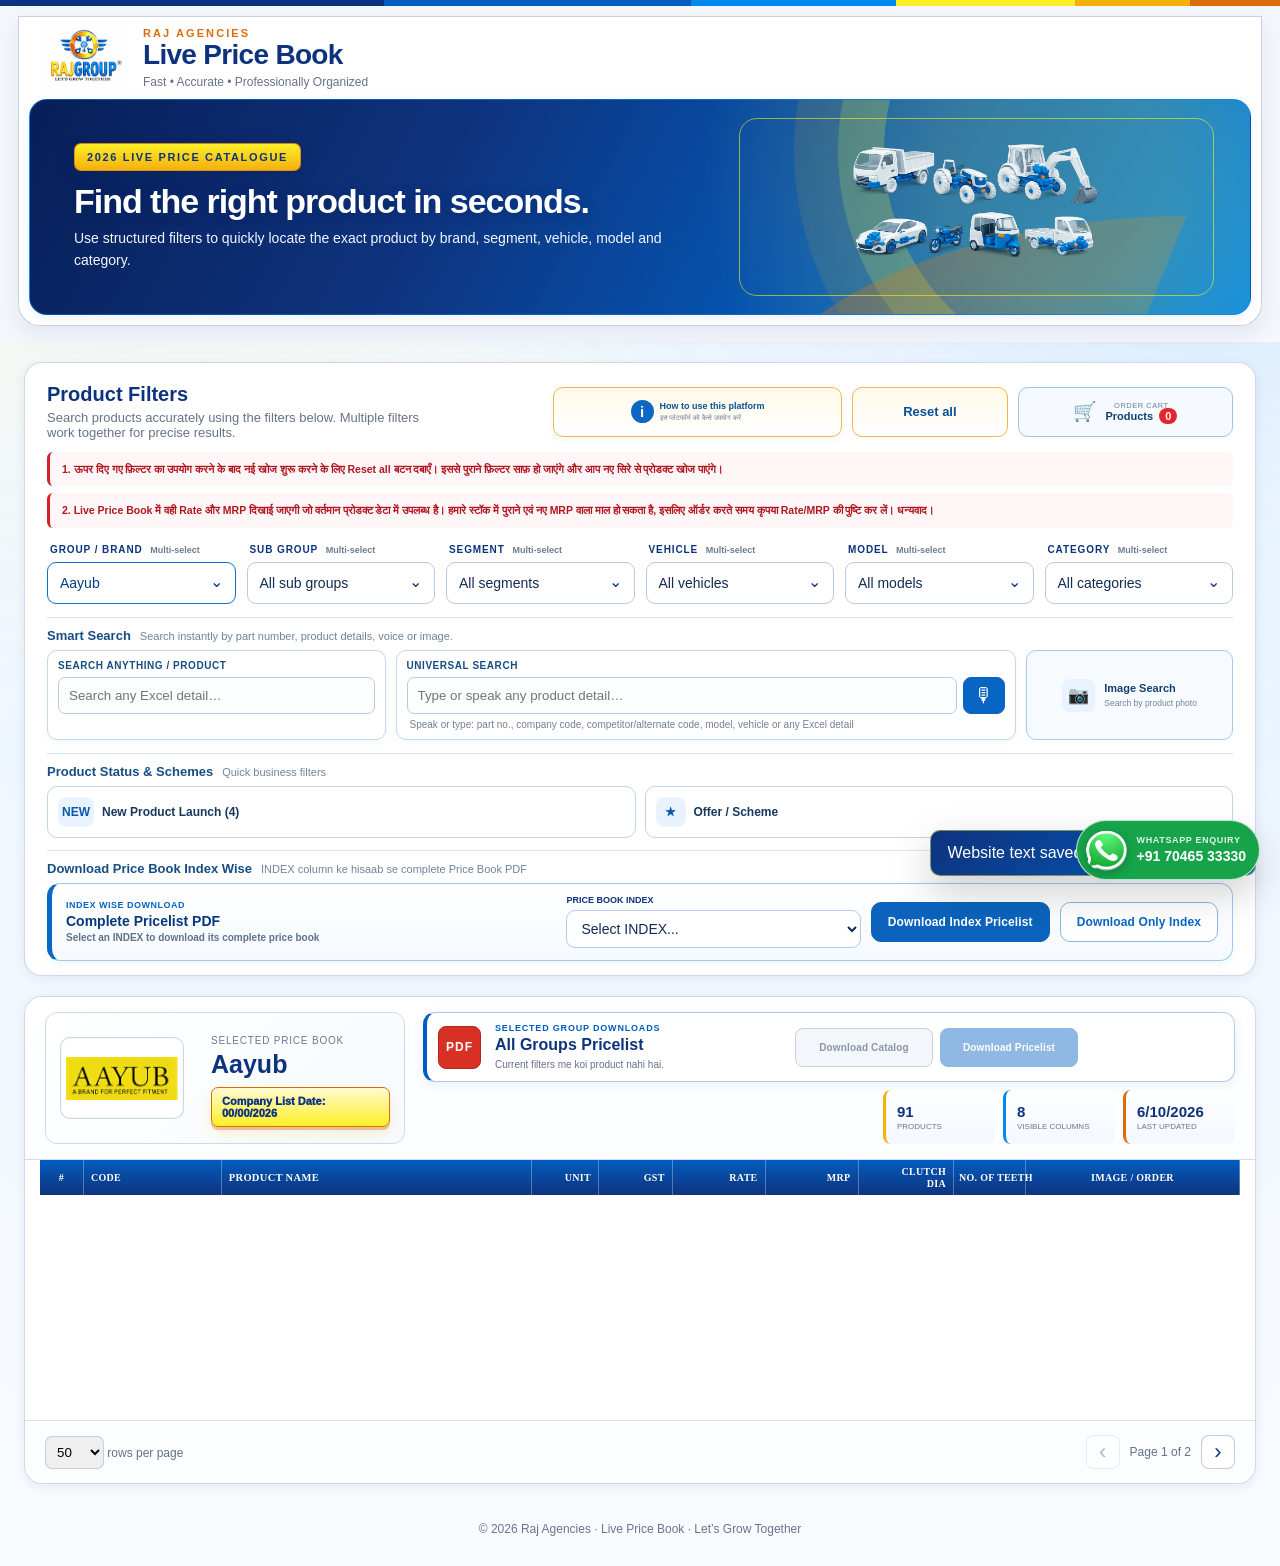
==== commit 99ca1de3: "Add files via upload" ====
--- a/index.html
+++ b/index.html
@@ -1,6 +1,5 @@
 <!doctype html>
-<html lang="en">
-<head>
+<html lang="en"><head>
   <meta charset="utf-8">
   <meta name="viewport" content="width=device-width,initial-scale=1">
   <meta name="theme-color" content="#0e337e">
@@ -10,8 +9,8 @@
   <title>Raj Agencies — Live Price Book</title>
   <script>window.RAJ_V115_NAV_STARTED=performance.now();</script>
   <link rel="stylesheet" href="css/style.css?v=91-logo-watermark">
-  <script defer src="js/data.js?v=114-current-pricebook"></script>
-  <script defer src="js/brand-logos.js?v=127-brand-logo-refresh"></script>
+  <script defer="" src="js/data.js?v=114-current-pricebook"></script>
+  <script defer="" src="js/brand-logos.js?v=127-brand-logo-refresh"></script>
 
   <script id="v27-catalog-links-before-app">
   window.CATALOG_LINKS = {"AAYUB":"https://drive.google.com/file/d/1_8d0VNoz9190GzbyQgMClJOLy85HZYLe/view?usp=drive_link","ALLIED":"https://drive.google.com/file/d/1OH3qLeedqML4eSWtenUISr5kA9q2t3Nh/view?usp=drive_link","ANABOND":"https://drive.google.com/file/d/18u3ucbeuqEnsvG2UeMUQqHA879qG0D5o/view?usp=drive_link","APPOLO":"https://drive.google.com/file/d/1dTjtk3bMGBUcnhA2E6YK3JvH68MRmk6v/view?usp=drive_link","APRISTIC":"https://drive.google.com/file/d/1CE6Yt6-haXt4wMMAy9Xu6ysrBMn65Etv/view?usp=drive_link","ASK":"https://drive.google.com/file/d/1U4cSvdNNwsrujGxW8FX48thkpNDYhfEK/view?usp=sharing","ATOP":"https://drive.google.com/file/d/1M1c1_jgkWLrwyWnMNLH-vTLJEpydjKuT/view?usp=drive_link","BALOON":"https://drive.google.com/file/d/1-zjHWXCzqfiQSwLJjtXjBVjzdf-tbpk4/view?usp=drive_link","BLUE BIRD":"https://drive.google.com/file/d/1cfndNsYe4EgyJw1zTcVrt9x1Jfc-yHL9/view?usp=drive_link","BRAVO":"https://drive.google.com/file/d/1SKnXfdFGsLaAWflWpZ695fQyGEUBjzUq/view?usp=drive_link","BULLDOG":"https://drive.google.com/file/d/10NQt-6GKshtL8OA9-vsY1aJhTuL_nyYh/view?usp=drive_link","CI":"https://drive.google.com/file/d/1mm9FL6Y2eQ2FZhWsBMm6fBtBQcgrFmzi/view?usp=drive_link","CHAMPION":"https://drive.google.com/file/d/1cnAZFHFk3Ogs_lJyLinycD9fP-aHKS2K/view?usp=drive_link","CHENER":"https://drive.google.com/file/d/1qeKm8IqsrJiXnZg0eI0TM7z42ibbvorS/view?usp=drive_link","CRC":"https://drive.google.com/file/d/1IdjdtAhEkrSWDLvPcOOUYlFbBCarlXXL/view?usp=drive_link","DELUX":"https://drive.google.com/file/d/1aqSyX2QjvFeX-t0N_EVMSwVEALpADQ4h/view?usp=drive_link","ELOFIC":"https://drive.google.com/file/d/1Y5ya0ewHbM2D-K9SwQCxHIk8aRQziDYX/view?usp=drive_link","EMMBROSS":"https://drive.google.com/file/d/1fnpB6Dol0p6XrvspbFJJX-O7qDeFo_oe/view?usp=drive_link","FENNER":"https://drive.google.com/file/d/1Qa-nX_ZzBqUEO3BenfZLixc2rBmH-GZV/view?usp=drive_link","GAUTAM":"https://drive.google.com/file/d/1TCCbn4fpxTiEbJgtOaRwijNU-LM1HXRb/view?usp=drive_link","GAUTAM BT":"https://drive.google.com/file/d/1Sud3EaewzaVwYwU_DFkNrUDNi16-UQgK/view?usp=drive_link","GCPA":"https://drive.google.com/file/d/1wfFsTsETHF2ovEAh-FVpG0H2JA3s1Foa/view?usp=drive_link","GF":"https://drive.google.com/file/d/1X0BsIBEuIea-VQx5mqY31Q61f6xXHEEx/view?usp=drive_link","GMT":"https://drive.google.com/file/d/1kwQIreTK9JV26ekCvkRlgb2AUc0NOGbe/view?usp=drive_link","HALDEX":"https://drive.google.com/file/d/1sB-NALHWcRTbBw8Mo9hbQ6GbFgYUrI88/view?usp=drive_link","JHAVERI":"https://drive.google.com/file/d/1oQhXIeRmNqKZWCduLyDCSUpfhmwxxxd-/view?usp=drive_link","JM TOMI":"https://drive.google.com/file/d/19G9V4xY0kcoPXKBWoAn6pp5wmbLv5N39/view?usp=drive_link","KBX":"https://drive.google.com/file/d/102lopQIHSLnbQEIsv9T_EwIqRct62EfN/view?usp=drive_link","KD":"https://drive.google.com/file/d/1WJx3GEWel-UdBw_nraLRoNeOrZoumMQc/view?usp=drive_link","KLIPWEL":"https://drive.google.com/file/d/14gGluhDCJ7W9XkrCS5cANbLXi7GmUjjc/view?usp=drive_link","LAPOX":"https://drive.google.com/file/d/1b050sXpyzo_ryx2P6uX4-AqhmE9cYlq-/view?usp=drive_link","LUMAN":"https://drive.google.com/file/d/1KjQ8Wmonh_pmSyNHwztDVTwBxTCLYR-k/view?usp=drive_link","MANN":"https://drive.google.com/file/d/1HcSSOsuPDfWgV-cCScPUgeE4bvBCEZv9/view?usp=drive_link","WIX":"https://drive.google.com/file/d/1HcSSOsuPDfWgV-cCScPUgeE4bvBCEZv9/view?usp=drive_link","MEKO":"https://drive.google.com/file/d/1eiWp7f6Xo3FSbJMG4ZwZXSnbk8tZiFaR/view?usp=drive_link","MK GOLD":"https://drive.google.com/file/d/1uZJQhAgJkx2IvN_L2OQKfc5sdSsExgUt/view?usp=drive_link","MONROE":"https://drive.google.com/file/d/11BD2jZIsNFkcvyeK_OodKLLpjd3bOYGY/view?usp=drive_link","NEOLITE":"https://drive.google.com/file/d/1viSKbtpRxI0A1DYIbKfIyGD54s07ypsq/view?usp=drive_link","NGK":"https://drive.google.com/file/d/1DmgzxZBPk6csP-zmjv71shpIzTodvmyj/view?usp=drive_link","NOVEX":"https://drive.google.com/file/d/1il9LcnbAtyvH1BNh7nVi16Iqdu3Binhd/view?usp=drive_link","OEPLUS":"https://drive.google.com/file/d/1wPJlqesYT8JFAW-W5D7tqbo66PwWKJ_-/view?usp=drive_link","OLMA":"https://drive.google.com/file/d/1wPJlqesYT8JFAW-W5D7tqbo66PwWKJ_-/view?usp=drive_link","OSRAM":"https://drive.google.com/file/d/1x6-yBBIJDXC7wjb8mAuH6xZwlTRBVVdV/view?usp=drive_link","PIONEER":"https://drive.google.com/file/d/1jnMmsAOAzD3JOBkQxNtnlTvP5ThNFinq/view?usp=drive_link","PLATINUM":"https://drive.google.com/file/d/1bA6YTB8FgDHNI3tL96hgiJedFsR-z-zH/view?usp=drive_link","POLY GRIP":"https://drive.google.com/file/d/1SgmGvOTUDfy6arxxxsOxd9ZxeMR3jh_Q/view?usp=drive_link","PRIMA":"https://drive.google.com/file/d/17qzIk7tR6rWWWBJkaw88HWU7hTbqSHP2/view?usp=drive_link","QH":"https://drive.google.com/file/d/1E-XNbDKuwsUUrpg8I_R6w0bqy-8nKput/view?usp=drive_link","RAICAM":"https://drive.google.com/file/d/1Vr3VauleKkqcM9q9Euy8Gj6pPTNAsKv-/view?usp=drive_link","RAJNISH":"https://drive.google.com/file/d/1Y9P6eaFagI8MP3ABDOaMOvrKz-fcFqNU/view?usp=drive_link","RAVI JACK":"https://drive.google.com/file/d/19G9V4xY0kcoPXKBWoAn6pp5wmbLv5N39/view?usp=drive_link","RDS":"https://drive.google.com/file/d/1TjRtZbIL3KF4NUW9NNPqe0QzoU1j8Utx/view?usp=drive_link","RKD":"https://drive.google.com/file/d/1jwBC_2uPIDS1ER1sRJUWL5CXU8eRFWud/view?usp=drive_link","RM":"https://drive.google.com/file/d/1uE7i5B_Pe7g5DbcxdNbE3M3X2YXQ5Y9j/view?usp=drive_link","ROSE":"https://drive.google.com/file/d/1gYLym90a6qdhsYBZ3992g9aRnsJqIJCv/view?usp=drive_link","SF":"https://drive.google.com/file/d/1KNEFJ-KiRuFfpC9O8OkMUnW1RPBFD8Ly/view?usp=drive_link","SHANCO":"https://drive.google.com/file/d/1reH25388sjyy-4GDIgYMCDlrD9NTuyrZ/view?usp=drive_link","SORL":"https://drive.google.com/file/d/1K6AfSZODwuLfWWpyM049iKWcQfpbqFEq/view?usp=drive_link","SPICER":"https://drive.google.com/file/d/1OvHWlc_pMbbac91cG1A2TskMzj0DXyXV/view?usp=drive_link","STL":"https://drive.google.com/file/d/1DtvsEp0GPa4_JVITk-g18ycyoNDWqLTE/view?usp=drive_link","SUPERLAC":"https://drive.google.com/file/d/1QeacOgyKHQDh_t28T70fFzjUF9ByxvUC/view?usp=drive_link","SVL":"https://drive.google.com/file/d/1OvHWlc_pMbbac91cG1A2TskMzj0DXyXV/view?usp=drive_link","UVAL":"https://drive.google.com/file/d/1nUv8Ec1yP4eEbaBq7OXkIZKpmdSyACiG/view?usp=drive_link","VALEO":"https://drive.google.com/file/d/1KaIQq4Yhv01_S3j7I_fDEQ457hnf2dC4/view?usp=drive_link","VEETHREE":"https://drive.google.com/file/d/1EXprBrv2IRI6RsO43GoAMZasyyQY3l2h/view?usp=drive_link"};
@@ -23,17 +22,17 @@
   } catch (error) {}
   </script>
   <script src="js/pdf-brand-logos.js?v=127-brand-logo-refresh"></script>
-<script defer src="js/filter-master-v98.js?v=102"></script>
-<script defer src="js/facet-index-v102.js?v=102"></script>
-<script defer src="js/app.js?v=128-pdf-model-wrap"></script>
-  <script defer src="js/v45-config.js?v=107"></script>
-  <script defer src="js/customer-master.js?v=46"></script>
-  <script defer src="js/offers.js?v=46"></script>
-  <script defer src="js/image-search-index.js?v=82-offline-visual"></script>
-  <script defer src="js/image-search-v82.js?v=82-offline-visual"></script>
-  <script defer src="js/v45.js?v=121-fast-first-paint"></script>
-  <script defer src="js/catalog-pack-index-v123.js?v=123-image-map"></script>
-  <script defer src="js/catalog-pdf-v128.js?v=128-image-watermark-wrap-backtop"></script>
+<script defer="" src="js/filter-master-v98.js?v=102"></script>
+<script defer="" src="js/facet-index-v102.js?v=102"></script>
+<script defer="" src="js/app.js?v=128-pdf-model-wrap"></script>
+  <script defer="" src="js/v45-config.js?v=107"></script>
+  <script defer="" src="js/customer-master.js?v=46"></script>
+  <script defer="" src="js/offers.js?v=46"></script>
+  <script defer="" src="js/image-search-index.js?v=82-offline-visual"></script>
+  <script defer="" src="js/image-search-v82.js?v=82-offline-visual"></script>
+  <script defer="" src="js/v45.js?v=121-fast-first-paint"></script>
+  <script defer="" src="js/catalog-pack-index-v123.js?v=123-image-map"></script>
+  <script defer="" src="js/catalog-pdf-v128.js?v=128-image-watermark-wrap-backtop"></script>
   <link rel="stylesheet" href="css/v45.css?v=82-image-search">
   <link rel="stylesheet" href="css/help-center-v130.css?v=130-actions-audio">
   <link rel="preload" href="docs/RAJ-Rate-MRP-Confirmation-Hindi.mp3" as="audio" type="audio/mpeg">
@@ -576,8 +575,8 @@
 @media print{.v129-help-btn{display:none!important}}
 </style>
 
-</head>
-<body><div id="v74BootSplash" class="v74-boot-splash open" aria-live="polite" aria-busy="true"><div class="v74-boot-card"><img src="assets/company-logo/raj-group-logo-optimized.webp" alt="Raj Group"><div class="v46-login-kicker">RAJ AGENCIES</div><h2>Preparing RAJ Live Price Book</h2><p>Loading the latest product data for a stable experience…</p><div class="v74-progress-track"><span></span></div><small>Please wait a few seconds</small></div></div><div class="print-watermark-layer" aria-hidden="true">
+<style id="v49RightsStyle"></style><script id="rajOffersSeedV71">window.RAJ_EMBEDDED_OFFERS_V71=[{"id":"offer_1791288528043_fixtb","brand":"DELUX GREASE","title":"New Gift Offer","narration":"1 Bill Value","validTill":"","file":"[data-uri]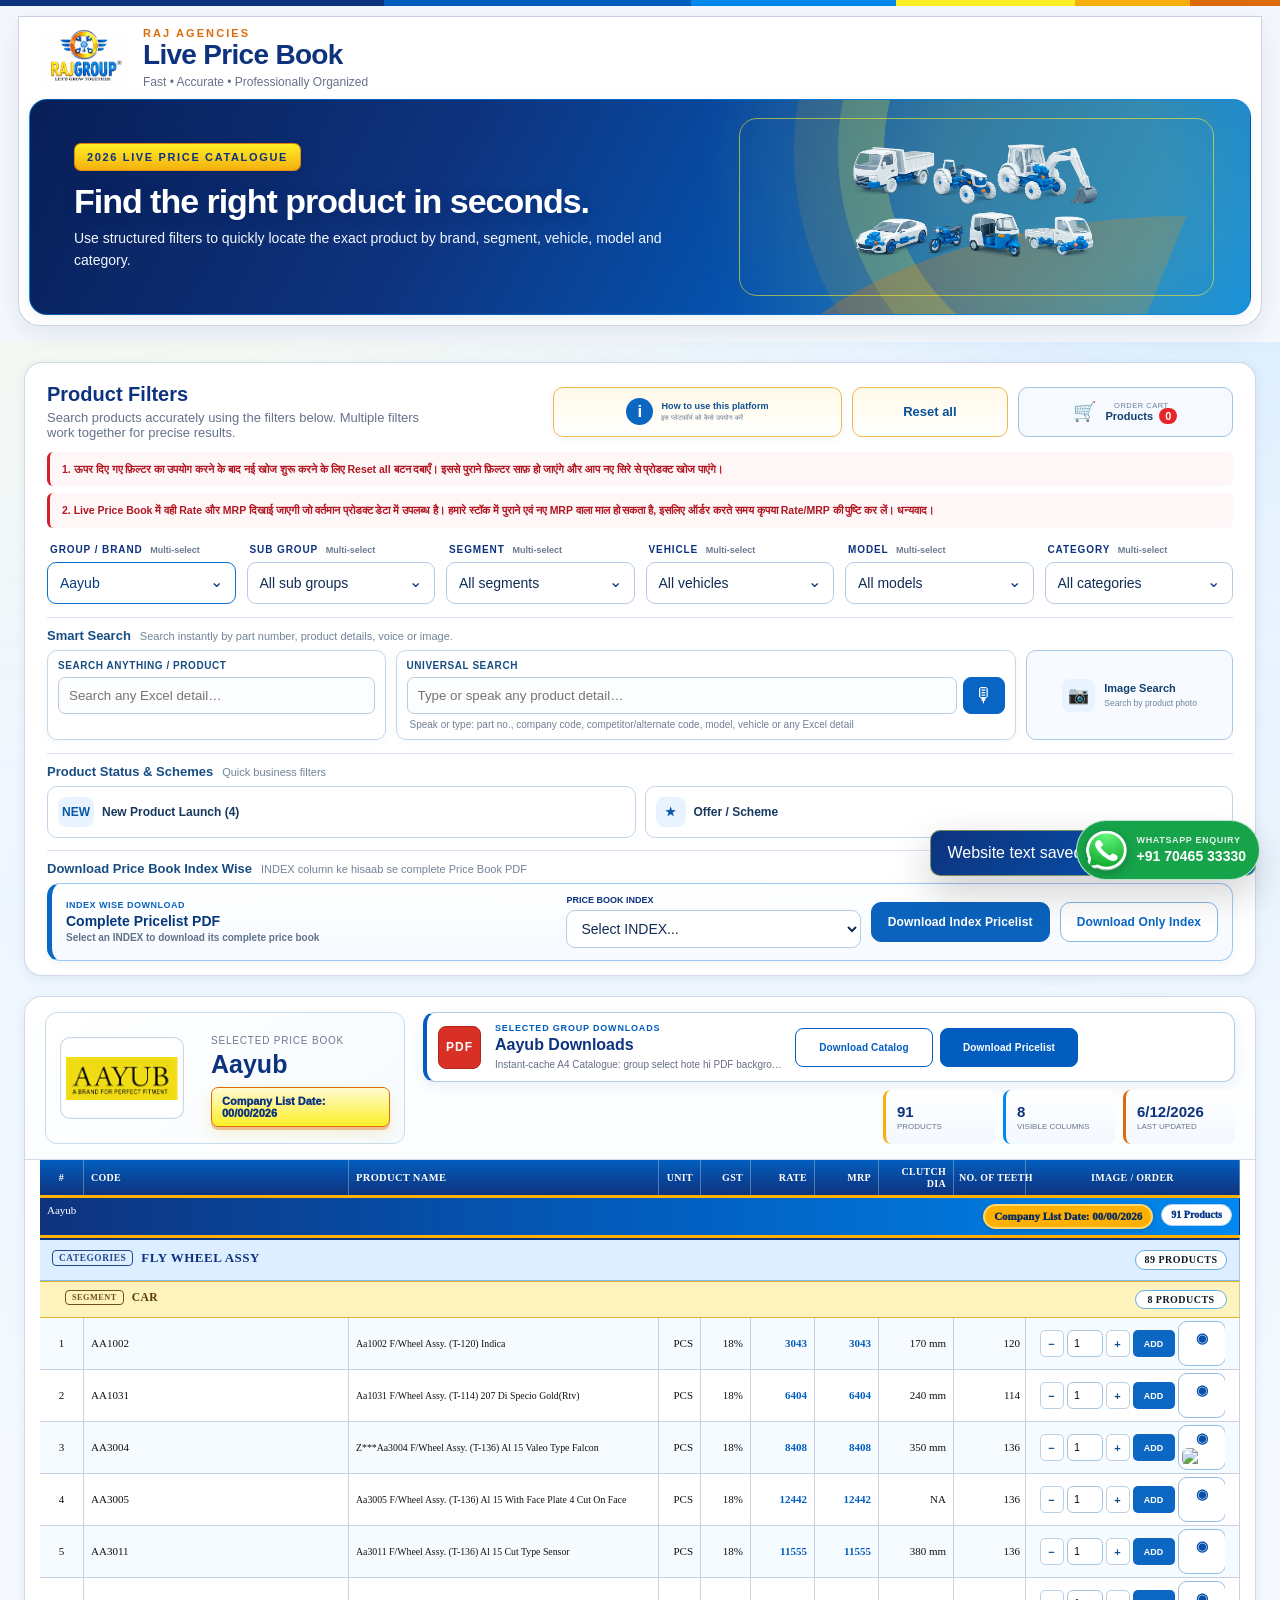
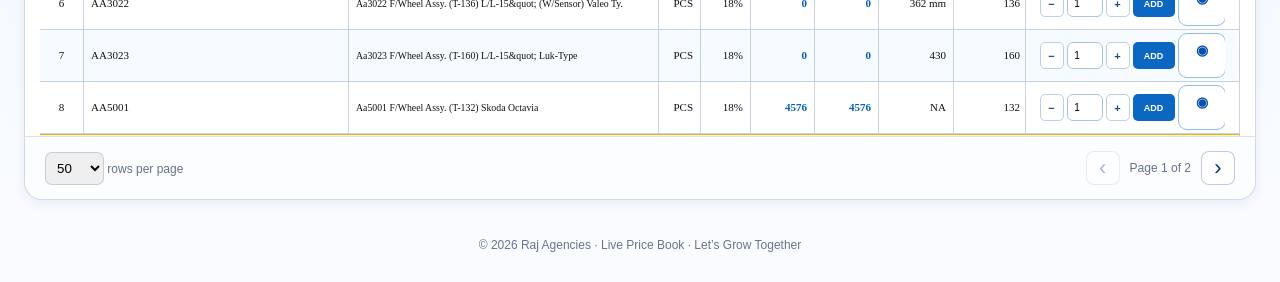
==== commit 8a15cbfd: "Add files via upload" ====
--- a/index.html
+++ b/index.html
@@ -501,17 +501,24 @@
 
 <style id="v114-first-paint-splash">
 /* V114: critical boot splash is inline so the dashboard can never paint first. */
-#v74BootSplash.v74-boot-splash{position:fixed;inset:0;z-index:10040;display:flex;align-items:center;justify-content:center;padding:20px;background:linear-gradient(135deg,#123b68,#0c5a91 58%,#176fa3)}
+#v74BootSplash.v74-boot-splash{position:fixed;inset:0;z-index:10040;display:flex;align-items:center;justify-content:center;padding:20px;overflow:hidden;background:radial-gradient(circle at 50% 44%,#1169a8 0,#0a4f86 43%,#062d58 100%)}
 #v74BootSplash.v74-boot-splash:not(.open){display:none}
-#v74BootSplash .v74-boot-card{width:min(380px,92vw);padding:30px 28px 26px;border-radius:22px;background:#fff;text-align:center;box-shadow:0 28px 80px rgba(0,0,0,.28)}
-#v74BootSplash .v74-boot-card img{width:100px;height:auto;margin-bottom:7px}
-#v74BootSplash .v46-login-kicker{color:#0b66c3;font-size:10px;font-weight:900;letter-spacing:.12em}
-#v74BootSplash .v74-boot-card h2{margin:7px 0;color:#123f70;font-size:23px;line-height:1.15}
-#v74BootSplash .v74-boot-card p{margin:0 0 18px;color:#687e94;font-size:11px;font-weight:700}
+#v74BootSplash:before{content:"";position:absolute;inset:0;background:linear-gradient(120deg,rgba(255,255,255,.035),transparent 42%,rgba(255,176,0,.05));pointer-events:none}
+#v74BootSplash .v132-parts-layer{position:absolute;inset:0;overflow:hidden;pointer-events:none;z-index:0}
+#v74BootSplash .v132-part{--size:82px;position:absolute;left:-140px;top:var(--top);width:var(--size);height:var(--size);padding:8px;border:1px solid rgba(255,255,255,.28);border-radius:18px;background:rgba(255,255,255,.92);box-shadow:0 14px 35px rgba(0,20,55,.24);object-fit:contain;opacity:.76;animation:v132PartFly var(--dur) linear infinite;animation-delay:var(--delay);will-change:transform}
+#v74BootSplash .v74-boot-card{position:relative;z-index:2;width:min(390px,92vw);padding:30px 28px 25px;border:1px solid rgba(255,255,255,.75);border-radius:24px;background:rgba(255,255,255,.95);backdrop-filter:blur(12px);-webkit-backdrop-filter:blur(12px);text-align:center;box-shadow:0 28px 85px rgba(0,0,0,.30)}
+#v74BootSplash .v74-boot-card>img{width:112px;height:auto;margin-bottom:7px;filter:drop-shadow(0 5px 10px rgba(5,57,107,.13))}
+#v74BootSplash .v46-login-kicker{color:#0b66c3;font-size:10px;font-weight:900;letter-spacing:.14em}
+#v74BootSplash .v74-boot-card h2{margin:7px 0 5px;color:#123f70;font-size:23px;line-height:1.15}
+#v74BootSplash .v74-boot-card p{margin:0 0 16px;color:#627990;font-size:11px;font-weight:700}
+#v74BootSplash .v132-boot-status{min-height:16px;margin:0 0 10px;color:#0a5faa;font-size:10px;font-weight:800;letter-spacing:.02em}
 #v74BootSplash .v74-boot-card small{display:block;margin-top:11px;color:#8293a3;font-size:9px;font-weight:800}
-#v74BootSplash .v74-progress-track{position:relative;height:8px;overflow:hidden;border-radius:999px;background:#e7eff7}
-#v74BootSplash .v74-progress-track span{position:absolute;inset:0 auto 0 0;width:42%;border-radius:inherit;background:linear-gradient(90deg,#0b66c3,#1a8ad5);animation:v114BootMove 1.05s ease-in-out infinite}
+#v74BootSplash .v74-progress-track{position:relative;height:8px;overflow:hidden;border-radius:999px;background:#e1ebf5}
+#v74BootSplash .v74-progress-track span{position:absolute;inset:0 auto 0 0;width:42%;border-radius:inherit;background:linear-gradient(90deg,#0b66c3,#1a8ad5,#ffb000);animation:v114BootMove 1.05s ease-in-out infinite}
 @keyframes v114BootMove{0%{transform:translateX(-110%)}100%{transform:translateX(340%)}}
+@keyframes v132PartFly{0%{transform:translate3d(-8vw,28px,0) rotate(-7deg) scale(.82)}50%{transform:translate3d(58vw,-18px,0) rotate(7deg) scale(1)}100%{transform:translate3d(122vw,-50px,0) rotate(-3deg) scale(.88)}}
+@media(max-width:700px){#v74BootSplash .v132-part{--size:64px;opacity:.62}#v74BootSplash .v74-boot-card{padding:26px 22px 22px}#v74BootSplash .v74-boot-card>img{width:96px}}
+@media(prefers-reduced-motion:reduce){#v74BootSplash .v132-part{animation-duration:22s!important}#v74BootSplash .v74-progress-track span{animation-duration:2.2s!important}}
 </style>
 
 <style id="v115-mobile-product-table">
@@ -1794,22 +1801,40 @@
 
     function v103InstallMultiControls(){
       FAST_FILTERS.filter(function(def){return V103_MULTI_IDS.includes(def.id)}).forEach(function(def){
-        const select=document.getElementById(def.id);if(!select||v103Control(def.id))return;
+        const select=document.getElementById(def.id);if(!select)return;
         select.classList.add('v103-native-select');
-        const wrap=document.createElement('div');wrap.className='v103-multi-wrap';wrap.dataset.filterId=def.id;
-        wrap.innerHTML='<button class="v103-multi-button" type="button" aria-haspopup="listbox"></button><div class="v103-multi-panel" role="listbox" aria-multiselectable="true"><div class="v104-multi-search-host"></div><div class="v107-multi-clear-host"><button class="v107-multi-clear" type="button">CLEAR</button></div><div class="v104-multi-options"></div></div>';
-        select.insertAdjacentElement('afterend',wrap);
+
+        // V132: exported HTML can already contain the visible multi-select markup.
+        // Re-use it and bind events instead of returning early; otherwise every
+        // dropdown looks correct but is completely dead after an admin HTML export.
+        let wrap=v103Control(def.id);
+        if(!wrap){
+          wrap=document.createElement('div');wrap.className='v103-multi-wrap';wrap.dataset.filterId=def.id;
+          wrap.innerHTML='<button class="v103-multi-button" type="button" aria-haspopup="listbox"></button><div class="v103-multi-panel" role="listbox" aria-multiselectable="true"><div class="v104-multi-search-host"></div><div class="v107-multi-clear-host"><button class="v107-multi-clear" type="button">CLEAR</button></div><div class="v104-multi-options"></div></div>';
+          select.insertAdjacentElement('afterend',wrap);
+        }
+        if(wrap.dataset.v132Bound==='1'){v103RenderMulti(def.id);return}
+        wrap.dataset.v132Bound='1';
+
         const button=wrap.querySelector('.v103-multi-button'),panel=wrap.querySelector('.v103-multi-panel'),clearButton=wrap.querySelector('.v107-multi-clear');
-        const search=document.querySelector('.filter-search[data-target="'+def.id+'"]');
-        if(search){search.classList.add('v104-panel-search');wrap.querySelector('.v104-multi-search-host').appendChild(search);search.addEventListener('click',function(event){event.stopPropagation()});search.addEventListener('keydown',function(event){if(event.key==='Escape'){event.preventDefault();wrap.classList.remove('open');button.focus()}})}
-        button.addEventListener('click',function(event){event.preventDefault();event.stopPropagation();document.querySelectorAll('.v103-multi-wrap.open').forEach(function(x){if(x!==wrap)x.classList.remove('open')});const opening=!wrap.classList.contains('open');wrap.classList.toggle('open');v103RenderMulti(def.id);if(opening&&search)requestAnimationFrame(function(){search.focus();search.select()})});
+        if(!button||!panel)return;
+        let search=wrap.querySelector('.filter-search[data-target="'+def.id+'"]')||document.querySelector('.filter-search[data-target="'+def.id+'"]');
+        const searchHost=wrap.querySelector('.v104-multi-search-host');
+        if(search&&searchHost&&search.parentElement!==searchHost)searchHost.appendChild(search);
+        if(search){search.classList.add('v104-panel-search');search.addEventListener('click',function(event){event.stopPropagation()});search.addEventListener('keydown',function(event){if(event.key==='Escape'){event.preventDefault();wrap.classList.remove('open');button.setAttribute('aria-expanded','false');button.focus()}})}
+        button.setAttribute('aria-expanded','false');
+        button.addEventListener('click',function(event){
+          event.preventDefault();event.stopPropagation();
+          document.querySelectorAll('.v103-multi-wrap.open').forEach(function(x){if(x!==wrap){x.classList.remove('open');x.querySelector('.v103-multi-button')?.setAttribute('aria-expanded','false')}});
+          const opening=!wrap.classList.contains('open');wrap.classList.toggle('open',opening);button.setAttribute('aria-expanded',opening?'true':'false');
+          v103RenderMulti(def.id);if(opening&&search)requestAnimationFrame(function(){search.focus();search.select()});
+        });
         if(clearButton)clearButton.addEventListener('click',function(event){
           event.preventDefault();event.stopPropagation();
           window.RAJ_V103_SET_MULTI_SELECTIONS(def.id,[],{silent:true});select.value='';
           const typed=wrap.querySelector('.filter-search[data-target="'+def.id+'"]')||document.querySelector('.filter-search[data-target="'+def.id+'"]');
           if(typed)typed.value='';
-          v103RenderMulti(def.id);
-          wrap.classList.remove('open');
+          v103RenderMulti(def.id);wrap.classList.remove('open');button.setAttribute('aria-expanded','false');
           USER_FILTER_SCOPE_ACTIVE=true;if(typeof flushPendingFilterApply==='function')flushPendingFilterApply();applyFilters(true);
         });
         panel.addEventListener('change',function(event){
@@ -1819,9 +1844,6 @@
           else{const value=clean(input.dataset.v103Value);if(input.checked){if(value&&!values.some(function(x){return v98SameValue(x,value)}))values.push(value)}else values=values.filter(function(x){return !v98SameValue(x,value)})}
           window.RAJ_V103_SET_MULTI_SELECTIONS(def.id,values,{silent:true});select.value='';
           const typed=wrap.querySelector('.filter-search[data-target="'+def.id+'"]')||document.querySelector('.filter-search[data-target="'+def.id+'"]');
-          // V106: keep the search text visible after ticking so the just-selected
-          // result stays on-screen and visibly checked. Focus/select the search text
-          // afterwards; typing the next name replaces it immediately.
           v103RenderMulti(def.id);
           USER_FILTER_SCOPE_ACTIVE=true;if(typeof flushPendingFilterApply==='function')flushPendingFilterApply();applyFilters(true);
           if(typed)requestAnimationFrame(function(){if(wrap.classList.contains('open')){typed.focus();typed.select()}});
@@ -1830,7 +1852,10 @@
         new MutationObserver(function(){v103RenderMulti(def.id)}).observe(select,{childList:true,subtree:true});
         v103RenderMulti(def.id);
       });
-      document.addEventListener('click',function(event){if(!event.target.closest('.v103-multi-wrap'))document.querySelectorAll('.v103-multi-wrap.open').forEach(function(x){x.classList.remove('open')})});
+      if(!document.documentElement.dataset.v132MultiDocBound){
+        document.documentElement.dataset.v132MultiDocBound='1';
+        document.addEventListener('click',function(event){if(!event.target.closest('.v103-multi-wrap'))document.querySelectorAll('.v103-multi-wrap.open').forEach(function(x){x.classList.remove('open');x.querySelector('.v103-multi-button')?.setAttribute('aria-expanded','false')})});
+      }
     }
     v103InstallMultiControls();
 
--- a/css/v45.css
+++ b/css/v45.css
@@ -459,31 +459,24 @@
   }
 }
 
-/* ================= V74 CUSTOMER PREPARING SPLASH ================= */
-.v74-boot-splash{
-  position:fixed;inset:0;z-index:10040;display:none;align-items:center;justify-content:center;
-  padding:20px;background:linear-gradient(135deg,#123b68,#0c5a91 58%,#176fa3);
-}
+/* ================= V74 / V132 CUSTOMER PREPARING SPLASH ================= */
+.v74-boot-splash{position:fixed;inset:0;z-index:10040;display:none;align-items:center;justify-content:center;padding:20px;overflow:hidden;background:radial-gradient(circle at 50% 44%,#1169a8 0,#0a4f86 43%,#062d58 100%)}
 .v74-boot-splash.open{display:flex}
-.v74-boot-card{
-  width:min(380px,92vw);padding:30px 28px 26px;border-radius:22px;background:#fff;text-align:center;
-  box-shadow:0 28px 80px rgba(0,0,0,.28);
-}
-.v74-boot-card img{width:100px;height:auto;margin-bottom:7px}
-.v74-boot-card h2{margin:7px 0;color:#123f70;font-size:23px;line-height:1.15}
-.v74-boot-card p{margin:0 0 18px;color:#687e94;font-size:11px;font-weight:700}
+.v74-boot-splash:before{content:"";position:absolute;inset:0;background:linear-gradient(120deg,rgba(255,255,255,.035),transparent 42%,rgba(255,176,0,.05));pointer-events:none}
+.v132-parts-layer{position:absolute;inset:0;overflow:hidden;pointer-events:none;z-index:0}
+.v132-part{--size:82px;position:absolute;left:-140px;top:var(--top);width:var(--size);height:var(--size);padding:8px;border:1px solid rgba(255,255,255,.28);border-radius:18px;background:rgba(255,255,255,.92);box-shadow:0 14px 35px rgba(0,20,55,.24);object-fit:contain;opacity:.76;animation:v132PartFly var(--dur) linear infinite;animation-delay:var(--delay);will-change:transform}
+.v74-boot-card{position:relative;z-index:2;width:min(390px,92vw);padding:30px 28px 25px;border:1px solid rgba(255,255,255,.75);border-radius:24px;background:rgba(255,255,255,.95);backdrop-filter:blur(12px);-webkit-backdrop-filter:blur(12px);text-align:center;box-shadow:0 28px 85px rgba(0,0,0,.30)}
+.v74-boot-card>img{width:112px;height:auto;margin-bottom:7px;filter:drop-shadow(0 5px 10px rgba(5,57,107,.13))}
+.v74-boot-card h2{margin:7px 0 5px;color:#123f70;font-size:23px;line-height:1.15}
+.v74-boot-card p{margin:0 0 16px;color:#627990;font-size:11px;font-weight:700}
+.v132-boot-status{min-height:16px;margin:0 0 10px;color:#0a5faa;font-size:10px;font-weight:800;letter-spacing:.02em}
 .v74-boot-card small{display:block;margin-top:11px;color:#8293a3;font-size:9px;font-weight:800}
-.v74-progress-track{
-  position:relative;height:8px;overflow:hidden;border-radius:999px;background:#e7eff7;
-}
-.v74-progress-track span{
-  position:absolute;inset:0 auto 0 0;width:42%;border-radius:inherit;background:linear-gradient(90deg,#0b66c3,#1a8ad5);
-  animation:v74move 1.05s ease-in-out infinite;
-}
-@keyframes v74move{
-  0%{transform:translateX(-110%)}
-  100%{transform:translateX(340%)}
-}
+.v74-progress-track{position:relative;height:8px;overflow:hidden;border-radius:999px;background:#e1ebf5}
+.v74-progress-track span{position:absolute;inset:0 auto 0 0;width:42%;border-radius:inherit;background:linear-gradient(90deg,#0b66c3,#1a8ad5,#ffb000);animation:v74move 1.05s ease-in-out infinite}
+@keyframes v74move{0%{transform:translateX(-110%)}100%{transform:translateX(340%)}}
+@keyframes v132PartFly{0%{transform:translate3d(-8vw,28px,0) rotate(-7deg) scale(.82)}50%{transform:translate3d(58vw,-18px,0) rotate(7deg) scale(1)}100%{transform:translate3d(122vw,-50px,0) rotate(-3deg) scale(.88)}}
+@media(max-width:700px){.v132-part{--size:64px;opacity:.62}.v74-boot-card{padding:26px 22px 22px}.v74-boot-card>img{width:96px}}
+@media(prefers-reduced-motion:reduce){.v132-part{animation-duration:22s!important}.v74-progress-track span{animation-duration:2.2s!important}}
 
 /* V82 offline visual Image Search */
 .v82-image-hit{display:grid;grid-template-columns:72px minmax(0,1fr) auto;align-items:center;gap:10px;padding:8px 10px}
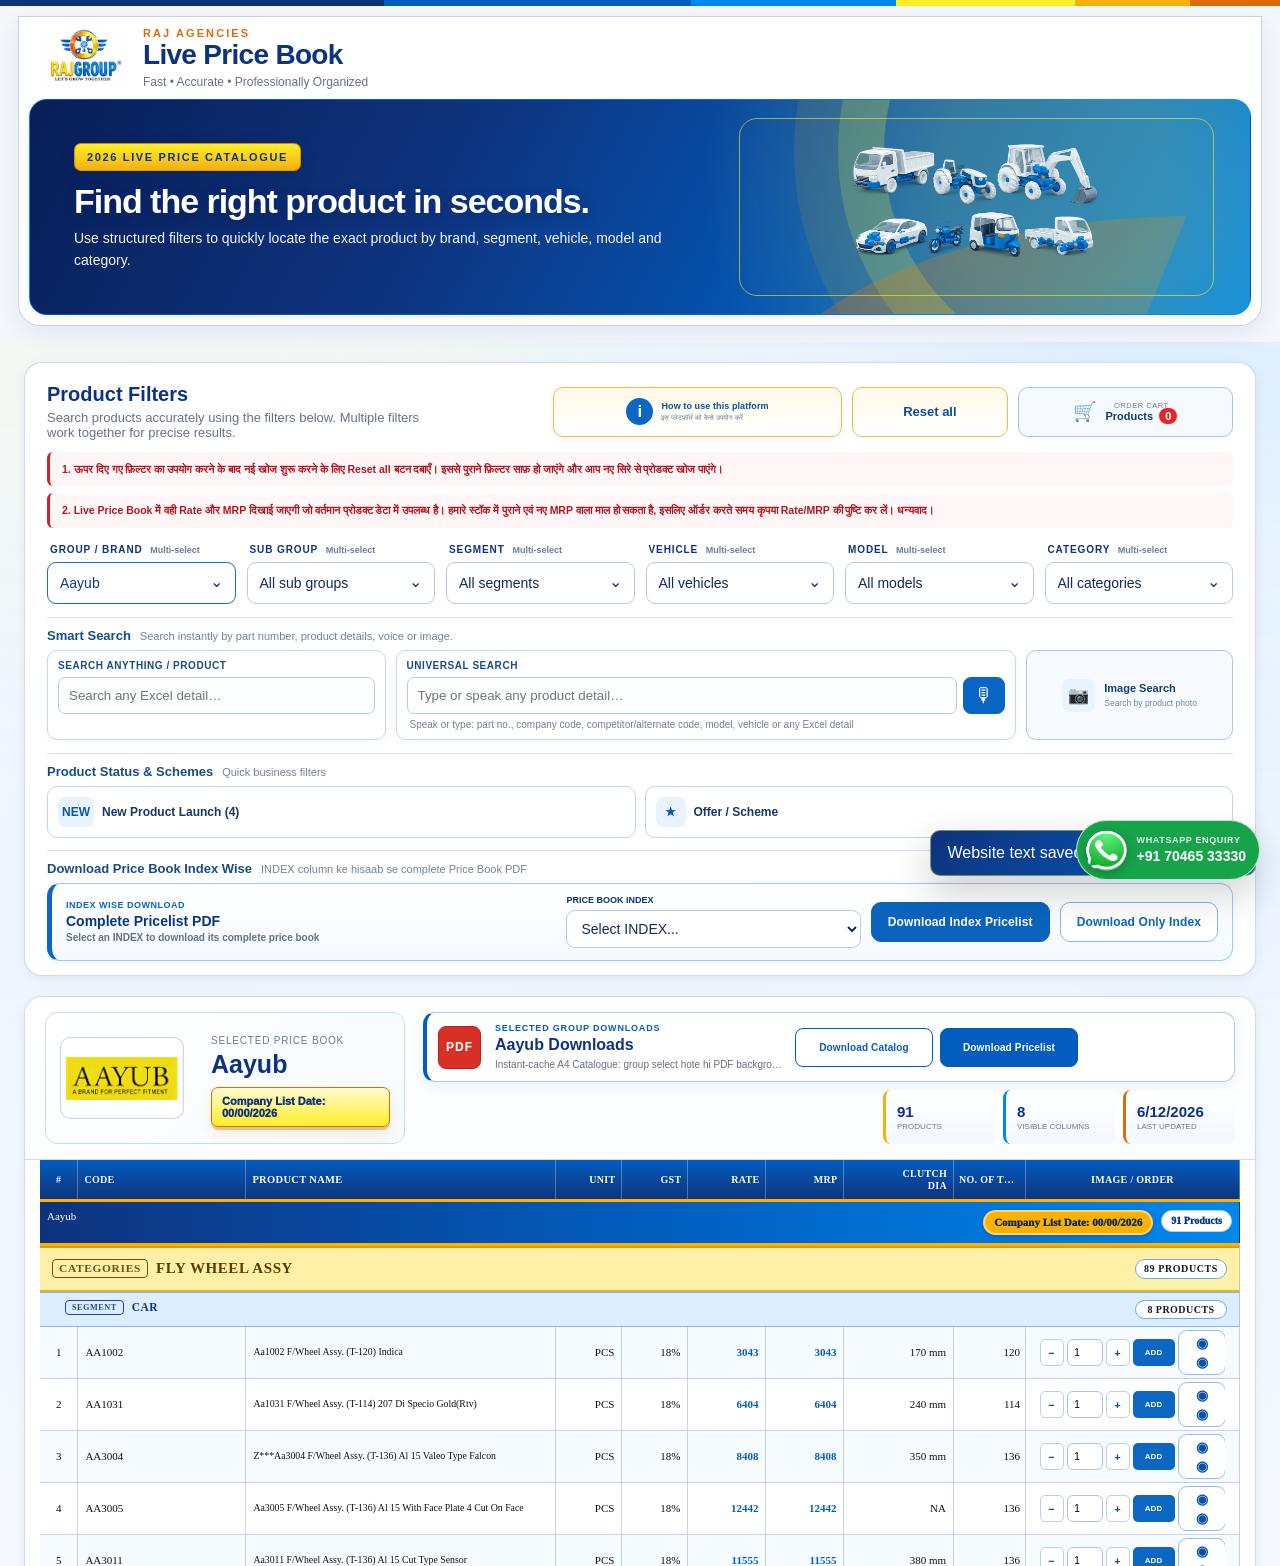
==== commit a6f0362b: "Add files via upload" ====
--- a/index.html
+++ b/index.html
@@ -8,7 +8,7 @@
   <meta name="apple-mobile-web-app-status-bar-style" content="default">
   <title>Raj Agencies — Live Price Book</title>
   <script>window.RAJ_V115_NAV_STARTED=performance.now();</script>
-  <link rel="stylesheet" href="css/style.css?v=91-logo-watermark">
+  <link rel="stylesheet" href="css/style.css?v=133-grid-hierarchy">
   <script defer="" src="js/data.js?v=114-current-pricebook"></script>
   <script defer="" src="js/brand-logos.js?v=127-brand-logo-refresh"></script>
 
@@ -24,7 +24,7 @@
   <script src="js/pdf-brand-logos.js?v=127-brand-logo-refresh"></script>
 <script defer="" src="js/filter-master-v98.js?v=102"></script>
 <script defer="" src="js/facet-index-v102.js?v=102"></script>
-<script defer="" src="js/app.js?v=128-pdf-model-wrap"></script>
+<script defer="" src="js/app.js?v=133-grid-hierarchy"></script>
   <script defer="" src="js/v45-config.js?v=107"></script>
   <script defer="" src="js/customer-master.js?v=46"></script>
   <script defer="" src="js/offers.js?v=46"></script>
@@ -32,8 +32,8 @@
   <script defer="" src="js/image-search-v82.js?v=82-offline-visual"></script>
   <script defer="" src="js/v45.js?v=121-fast-first-paint"></script>
   <script defer="" src="js/catalog-pack-index-v123.js?v=123-image-map"></script>
-  <script defer="" src="js/catalog-pdf-v128.js?v=128-image-watermark-wrap-backtop"></script>
-  <link rel="stylesheet" href="css/v45.css?v=82-image-search">
+  <script defer="" src="js/catalog-pdf-v128.js?v=133-delux-index-hierarchy"></script>
+  <link rel="stylesheet" href="css/v45.css?v=133-grid-fit">
   <link rel="stylesheet" href="css/help-center-v130.css?v=130-actions-audio">
   <link rel="preload" href="docs/RAJ-Rate-MRP-Confirmation-Hindi.mp3" as="audio" type="audio/mpeg">
 
--- a/css/style.css
+++ b/css/style.css
@@ -1649,3 +1649,60 @@
 .product-image-watermark-wrap #productImagePreview{position:relative;z-index:1;max-width:96%;max-height:100%;object-fit:contain;transform-origin:center;transition:transform .15s}
 .product-image-watermark{position:absolute;z-index:3;left:50%;top:50%;width:min(62%,520px);height:auto;max-height:62%;object-fit:contain;transform:translate(-50%,-50%) rotate(-9deg);opacity:.16;pointer-events:none;user-select:none;-webkit-user-drag:none;mix-blend-mode:multiply}
 @media(max-width:720px){.product-image-watermark{width:66%;opacity:.17}.product-image-watermark-wrap #productImagePreview{max-width:94%}}
+
+/* =========================================================
+   V133 — desktop grid alignment + clearer VIEW BY hierarchy
+   ========================================================= */
+@media (min-width:761px){
+  .table-shell{overflow-x:hidden!important;}
+  #priceTable{width:100%!important;max-width:100%!important;table-layout:fixed!important;}
+  #priceTable th,#priceTable td{
+    min-width:0!important;
+    overflow:hidden!important;
+    text-overflow:ellipsis;
+    vertical-align:middle;
+  }
+  #priceTable thead th{white-space:normal!important;line-height:1.15!important;padding:8px 6px!important;}
+  #priceTable tbody td{white-space:nowrap!important;padding:8px 7px!important;}
+  #priceTable .index-col{width:3.2%!important;text-align:center!important;}
+  #priceTable th[data-col="CODE"]{width:14%!important;}
+  #priceTable th[data-col="PRODUCT NAME"]{width:29%!important;}
+  #priceTable th[data-col="UNIT"]{width:5.5%!important;}
+  #priceTable th[data-col="GST"]{width:5.5%!important;}
+  #priceTable th[data-col="RATE"],#priceTable th[data-col="MRP"]{width:6.5%!important;}
+  #priceTable th[data-col="STD PKG"]{width:7%!important;}
+  #priceTable .image-col{width:16%!important;min-width:0!important;}
+  #priceTable td[data-col="PRODUCT NAME"]{white-space:normal!important;line-height:1.25!important;overflow-wrap:anywhere!important;text-overflow:clip!important;}
+  #priceTable td[data-col="CODE"]{white-space:normal!important;overflow-wrap:anywhere!important;text-overflow:clip!important;}
+  body.table-compact #priceTable{font-size:10px!important;}
+  body.table-compact #priceTable th[data-col="PRODUCT NAME"]{width:23%!important;}
+  body.table-compact #priceTable .image-col{width:13%!important;}
+  body.table-compact #priceTable th,body.table-compact #priceTable td{padding-left:5px!important;padding-right:5px!important;}
+}
+
+/* Main VIEW BY is always the strongest yellow band. Child levels are smaller. */
+#priceTable .group-heading.group-level-1 td{
+  background:#fff0a8!important;
+  color:#5a3b00!important;
+  border-top:2px solid #e39a00!important;
+  border-bottom:2px solid #e0b42b!important;
+  font-size:15px!important;
+  padding:11px 12px!important;
+}
+#priceTable .group-heading.group-level-1 .group-field-label{font-size:.76em!important;font-weight:900!important;}
+#priceTable .group-heading.group-level-2 td{
+  background:#dceeff!important;
+  color:#0e337e!important;
+  border-top:1px solid #7fb9ed!important;
+  border-bottom:1px solid #7fb9ed!important;
+  font-size:11.5px!important;
+  padding-top:7px!important;padding-bottom:7px!important;
+}
+#priceTable .group-heading.group-level-3 td{font-size:10.5px!important;}
+#priceTable .group-heading.group-level-4 td,#priceTable .group-heading.group-level-deep td{font-size:10px!important;}
+
+@media (max-width:760px){
+  .table-shell{overflow:auto!important;}
+  #priceTable{min-width:740px!important;table-layout:auto!important;}
+  #priceTable .group-heading.group-level-1 td{font-size:12px!important;padding:8px 7px!important;}
+}
--- a/css/v45.css
+++ b/css/v45.css
@@ -485,3 +485,20 @@
 .v82-image-hit-copy b{font-size:13px;color:#103f73}.v82-image-hit-copy small{font-size:11px;color:#526b83;line-height:1.25}
 .v82-image-score{white-space:nowrap;border-radius:999px;padding:5px 8px;background:#eef6ff;color:#0a5faa;font-size:11px}
 @media(max-width:560px){.v82-image-hit{grid-template-columns:58px minmax(0,1fr) auto}.v82-image-hit>img{width:58px;height:50px}}
+
+/* V133 — keep IMAGE / ORDER inside the visible desktop grid (no right-side hunt). */
+@media (min-width:761px){
+  .table-shell{overflow-x:hidden!important;}
+  #priceTable{width:100%!important;max-width:100%!important;min-width:0!important;table-layout:fixed!important;}
+  #priceTable th.image-col,#priceTable td.image-col{
+    width:158px!important;min-width:0!important;max-width:158px!important;
+    padding:3px!important;overflow:hidden!important;
+  }
+  #priceTable .v46-image-order-line{gap:2px!important;overflow:hidden!important;justify-content:center!important;}
+  #priceTable .v45-product-actions{gap:2px!important;min-width:0!important;overflow:hidden!important;}
+  #priceTable .v45-qbtn{flex:0 0 20px!important;width:20px!important;min-width:20px!important;height:25px!important;}
+  #priceTable .v45-qty{flex:0 0 30px!important;width:30px!important;min-width:30px!important;max-width:30px!important;height:25px!important;padding:1px!important;}
+  #priceTable .v45-add{flex:0 0 34px!important;width:34px!important;min-width:34px!important;height:25px!important;padding:2px!important;font-size:8px!important;}
+  #priceTable .view-image-btn{flex:0 0 40px!important;width:40px!important;min-width:40px!important;max-width:40px!important;height:38px!important;padding:2px!important;font-size:0!important;}
+  #priceTable .view-image-btn::after{content:"◉";font-size:14px!important;}
+}
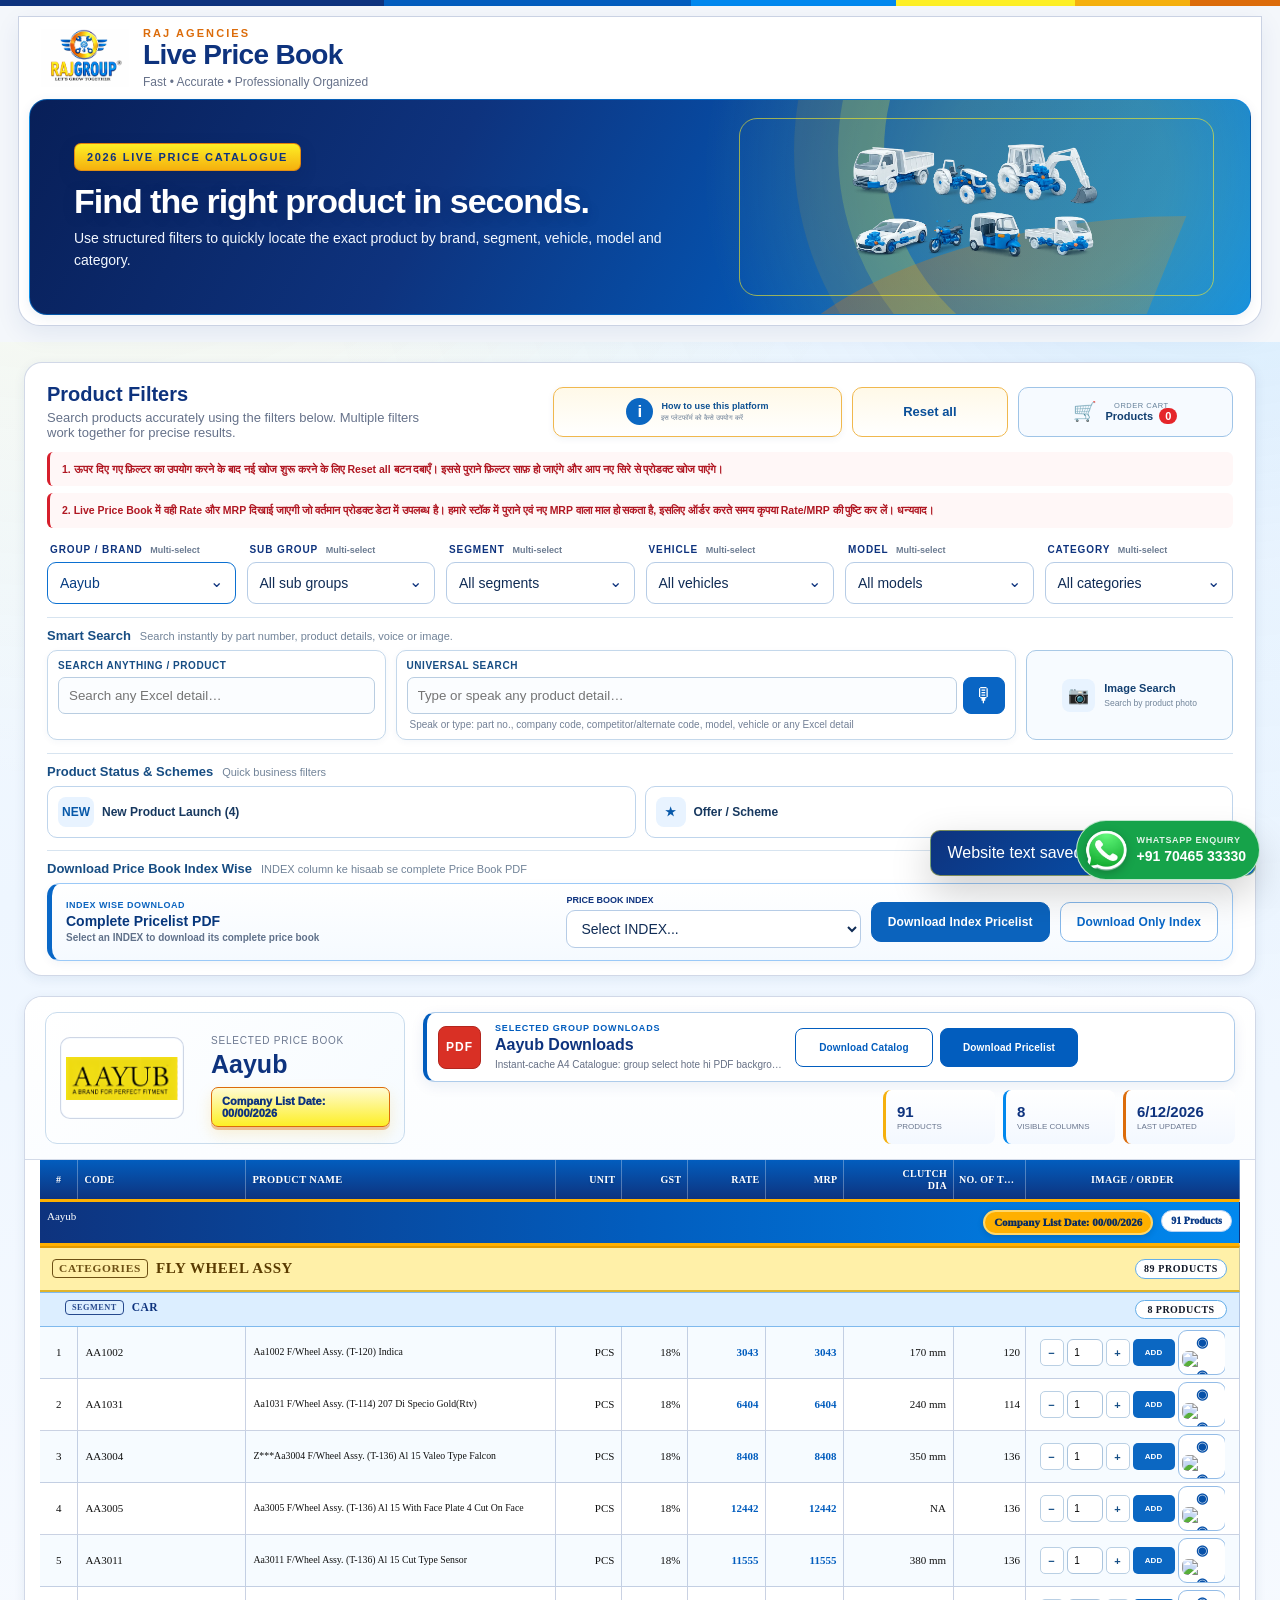
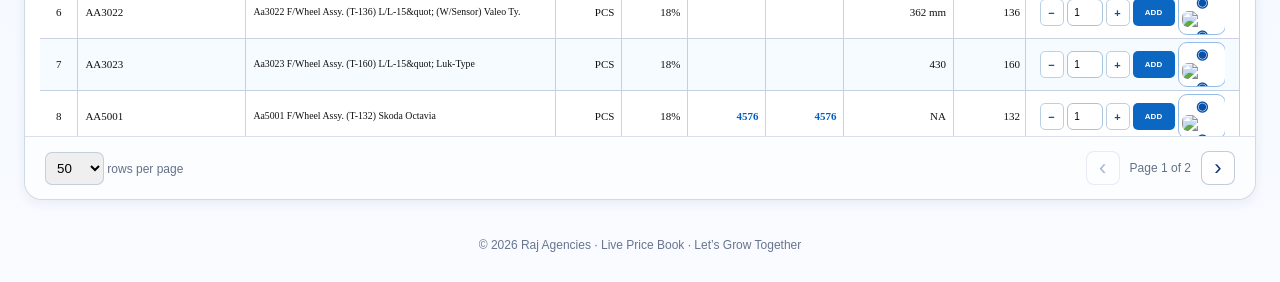
==== commit 302d7392: "Add files via upload" ====
--- a/index.html
+++ b/index.html
@@ -24,7 +24,7 @@
   <script src="js/pdf-brand-logos.js?v=127-brand-logo-refresh"></script>
 <script defer="" src="js/filter-master-v98.js?v=102"></script>
 <script defer="" src="js/facet-index-v102.js?v=102"></script>
-<script defer="" src="js/app.js?v=133-grid-hierarchy"></script>
+<script defer="" src="js/app.js?v=134-master-cleanup"></script>
   <script defer="" src="js/v45-config.js?v=107"></script>
   <script defer="" src="js/customer-master.js?v=46"></script>
   <script defer="" src="js/offers.js?v=46"></script>
@@ -32,8 +32,8 @@
   <script defer="" src="js/image-search-v82.js?v=82-offline-visual"></script>
   <script defer="" src="js/v45.js?v=121-fast-first-paint"></script>
   <script defer="" src="js/catalog-pack-index-v123.js?v=123-image-map"></script>
-  <script defer="" src="js/catalog-pdf-v128.js?v=133-delux-index-hierarchy"></script>
-  <link rel="stylesheet" href="css/v45.css?v=133-grid-fit">
+  <script defer="" src="js/catalog-pdf-v128.js?v=134-category-netrate"></script>
+  <link rel="stylesheet" href="css/v45.css?v=134-master-cleanup">
   <link rel="stylesheet" href="css/help-center-v130.css?v=130-actions-audio">
   <link rel="preload" href="docs/RAJ-Rate-MRP-Confirmation-Hindi.mp3" as="audio" type="audio/mpeg">
 
--- a/css/v45.css
+++ b/css/v45.css
@@ -502,3 +502,8 @@
   #priceTable .view-image-btn{flex:0 0 40px!important;width:40px!important;min-width:40px!important;max-width:40px!important;height:38px!important;padding:2px!important;font-size:0!important;}
   #priceTable .view-image-btn::after{content:"◉";font-size:14px!important;}
 }
+
+
+/* V134: NET RATE marker + safe product-name rendering */
+.net-rate-mark{display:inline-block;margin-left:6px;color:#d40000!important;font-weight:900;font-size:.82em;white-space:nowrap;vertical-align:middle}
+.product-name-text{vertical-align:middle}
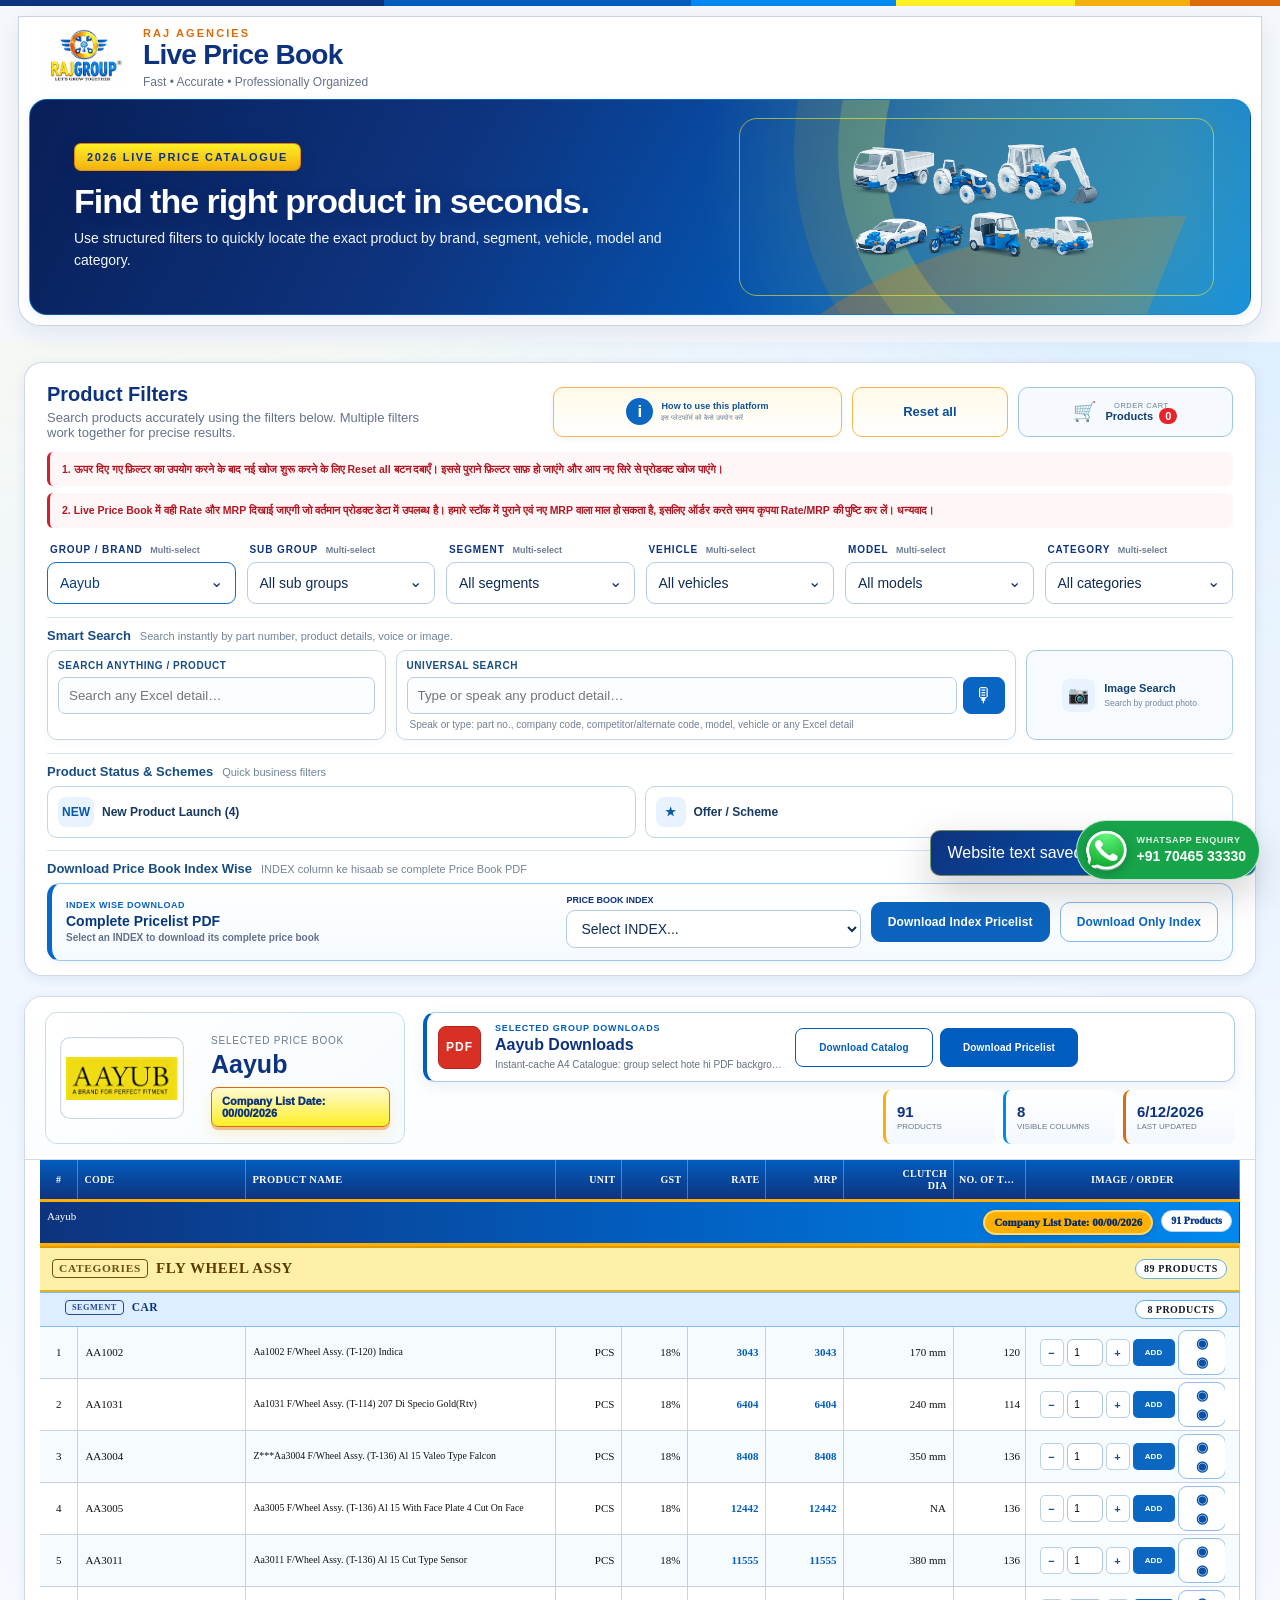
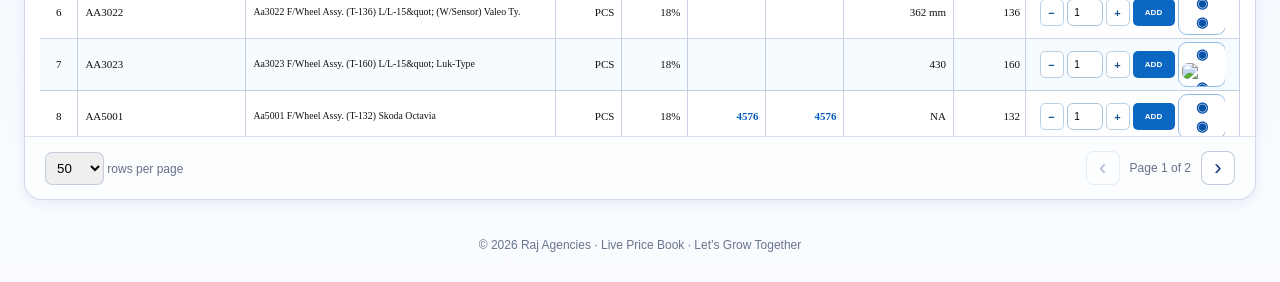
==== commit d126b078: "Add files via upload" ====
--- a/index.html
+++ b/index.html
@@ -24,13 +24,13 @@
   <script src="js/pdf-brand-logos.js?v=127-brand-logo-refresh"></script>
 <script defer="" src="js/filter-master-v98.js?v=102"></script>
 <script defer="" src="js/facet-index-v102.js?v=102"></script>
-<script defer="" src="js/app.js?v=134-master-cleanup"></script>
+<script defer="" src="js/app.js?v=135-pdf-orphan-heading-fix"></script>
   <script defer="" src="js/v45-config.js?v=107"></script>
   <script defer="" src="js/customer-master.js?v=46"></script>
   <script defer="" src="js/offers.js?v=46"></script>
   <script defer="" src="js/image-search-index.js?v=82-offline-visual"></script>
   <script defer="" src="js/image-search-v82.js?v=82-offline-visual"></script>
-  <script defer="" src="js/v45.js?v=121-fast-first-paint"></script>
+  <script defer="" src="js/v45.js?v=136-multi-group-loader"></script>
   <script defer="" src="js/catalog-pack-index-v123.js?v=123-image-map"></script>
   <script defer="" src="js/catalog-pdf-v128.js?v=134-category-netrate"></script>
   <link rel="stylesheet" href="css/v45.css?v=134-master-cleanup">
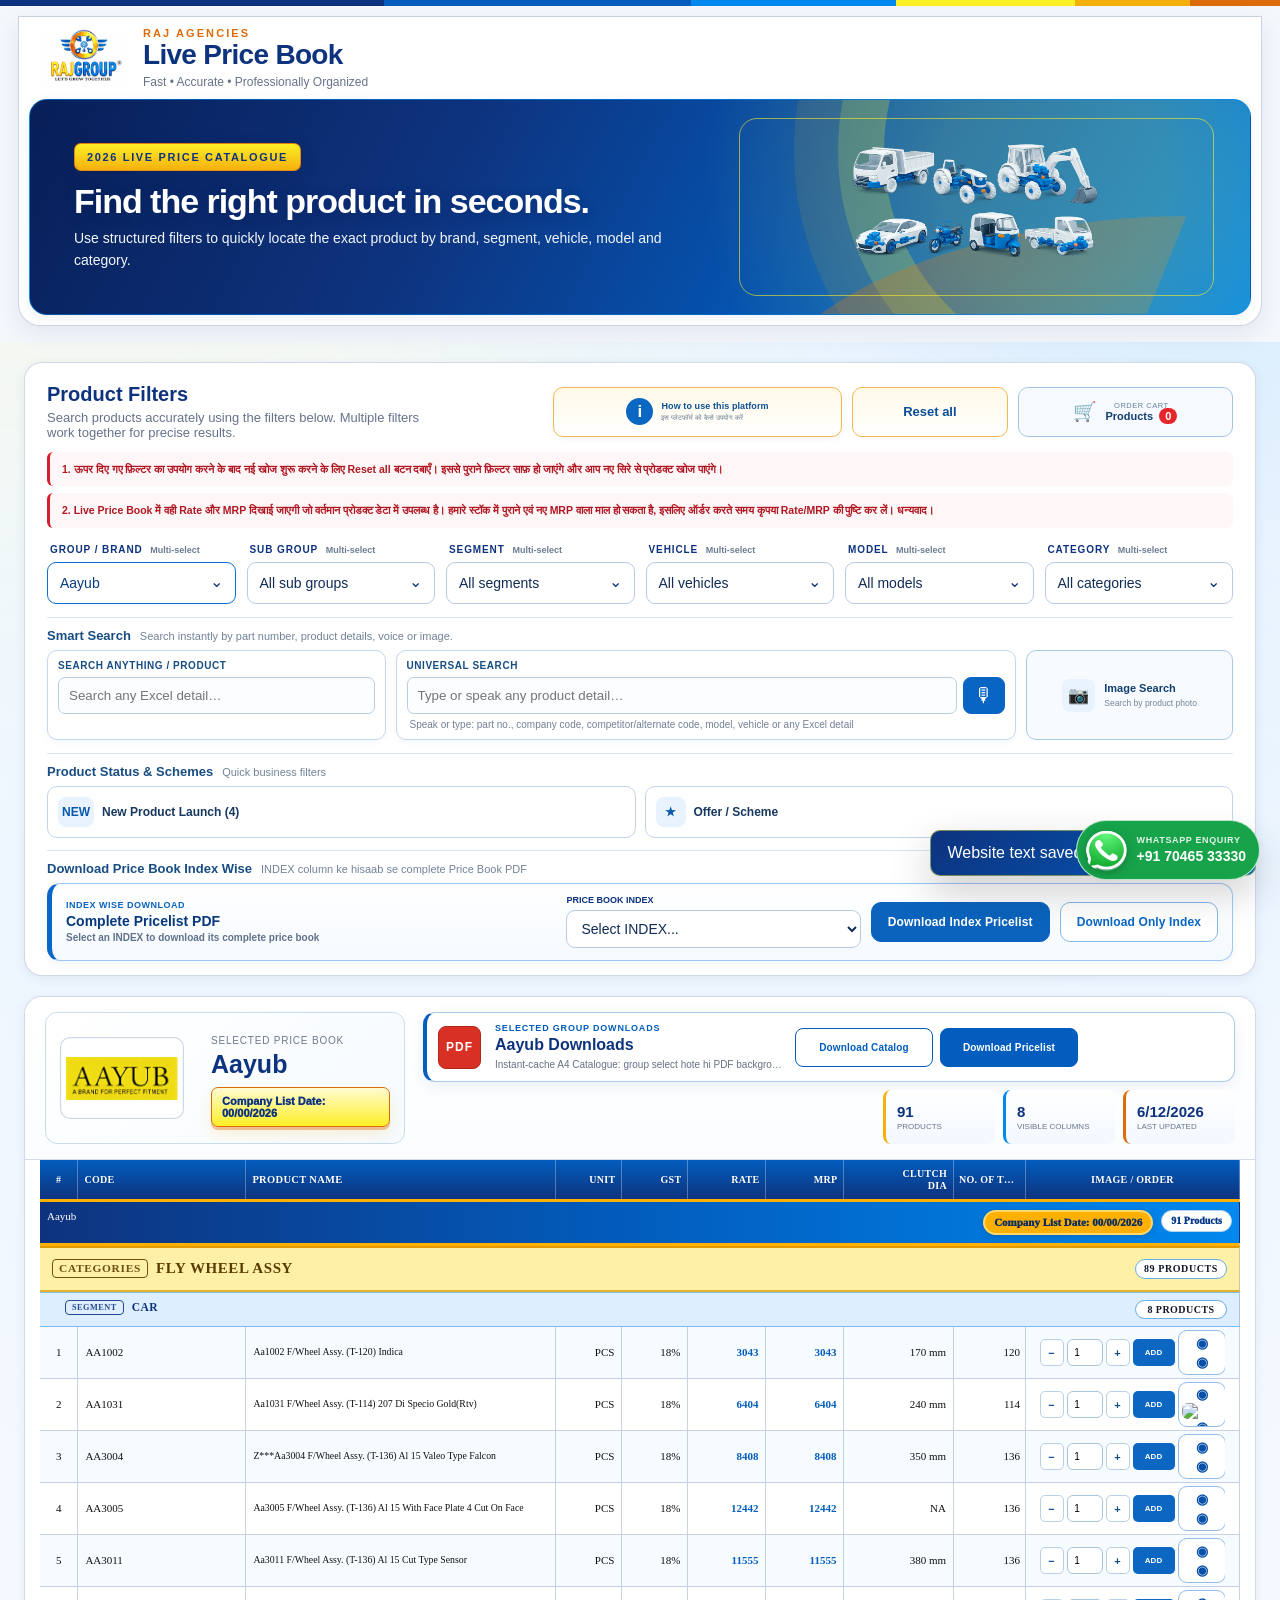
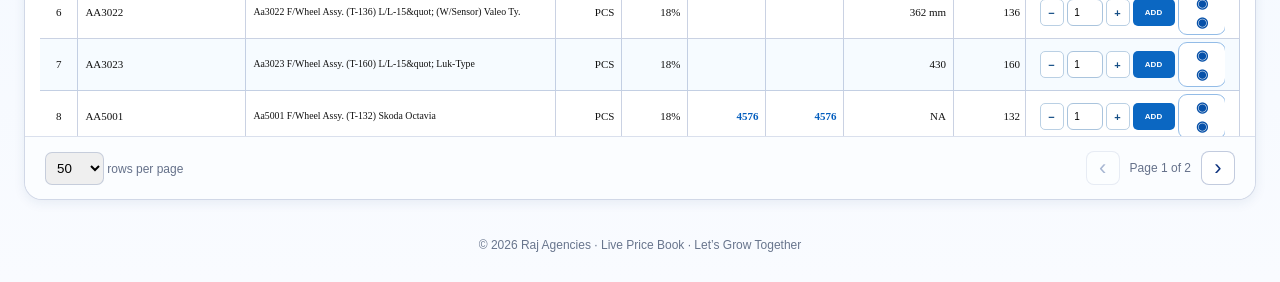
==== commit 23a8abda: "Add files via upload" ====
--- a/index.html
+++ b/index.html
@@ -10,7 +10,7 @@
   <script>window.RAJ_V115_NAV_STARTED=performance.now();</script>
   <link rel="stylesheet" href="css/style.css?v=133-grid-hierarchy">
   <script defer="" src="js/data.js?v=114-current-pricebook"></script>
-  <script defer="" src="js/brand-logos.js?v=127-brand-logo-refresh"></script>
+  <script defer="" src="js/brand-logos.js?v=142-brand-logo-cleanup"></script>
 
   <script id="v27-catalog-links-before-app">
   window.CATALOG_LINKS = {"AAYUB":"https://drive.google.com/file/d/1_8d0VNoz9190GzbyQgMClJOLy85HZYLe/view?usp=drive_link","ALLIED":"https://drive.google.com/file/d/1OH3qLeedqML4eSWtenUISr5kA9q2t3Nh/view?usp=drive_link","ANABOND":"https://drive.google.com/file/d/18u3ucbeuqEnsvG2UeMUQqHA879qG0D5o/view?usp=drive_link","APPOLO":"https://drive.google.com/file/d/1dTjtk3bMGBUcnhA2E6YK3JvH68MRmk6v/view?usp=drive_link","APRISTIC":"https://drive.google.com/file/d/1CE6Yt6-haXt4wMMAy9Xu6ysrBMn65Etv/view?usp=drive_link","ASK":"https://drive.google.com/file/d/1U4cSvdNNwsrujGxW8FX48thkpNDYhfEK/view?usp=sharing","ATOP":"https://drive.google.com/file/d/1M1c1_jgkWLrwyWnMNLH-vTLJEpydjKuT/view?usp=drive_link","BALOON":"https://drive.google.com/file/d/1-zjHWXCzqfiQSwLJjtXjBVjzdf-tbpk4/view?usp=drive_link","BLUE BIRD":"https://drive.google.com/file/d/1cfndNsYe4EgyJw1zTcVrt9x1Jfc-yHL9/view?usp=drive_link","BRAVO":"https://drive.google.com/file/d/1SKnXfdFGsLaAWflWpZ695fQyGEUBjzUq/view?usp=drive_link","BULLDOG":"https://drive.google.com/file/d/10NQt-6GKshtL8OA9-vsY1aJhTuL_nyYh/view?usp=drive_link","CI":"https://drive.google.com/file/d/1mm9FL6Y2eQ2FZhWsBMm6fBtBQcgrFmzi/view?usp=drive_link","CHAMPION":"https://drive.google.com/file/d/1cnAZFHFk3Ogs_lJyLinycD9fP-aHKS2K/view?usp=drive_link","CHENER":"https://drive.google.com/file/d/1qeKm8IqsrJiXnZg0eI0TM7z42ibbvorS/view?usp=drive_link","CRC":"https://drive.google.com/file/d/1IdjdtAhEkrSWDLvPcOOUYlFbBCarlXXL/view?usp=drive_link","DELUX":"https://drive.google.com/file/d/1aqSyX2QjvFeX-t0N_EVMSwVEALpADQ4h/view?usp=drive_link","ELOFIC":"https://drive.google.com/file/d/1Y5ya0ewHbM2D-K9SwQCxHIk8aRQziDYX/view?usp=drive_link","EMMBROSS":"https://drive.google.com/file/d/1fnpB6Dol0p6XrvspbFJJX-O7qDeFo_oe/view?usp=drive_link","FENNER":"https://drive.google.com/file/d/1Qa-nX_ZzBqUEO3BenfZLixc2rBmH-GZV/view?usp=drive_link","GAUTAM":"https://drive.google.com/file/d/1TCCbn4fpxTiEbJgtOaRwijNU-LM1HXRb/view?usp=drive_link","GAUTAM BT":"https://drive.google.com/file/d/1Sud3EaewzaVwYwU_DFkNrUDNi16-UQgK/view?usp=drive_link","GCPA":"https://drive.google.com/file/d/1wfFsTsETHF2ovEAh-FVpG0H2JA3s1Foa/view?usp=drive_link","GF":"https://drive.google.com/file/d/1X0BsIBEuIea-VQx5mqY31Q61f6xXHEEx/view?usp=drive_link","GMT":"https://drive.google.com/file/d/1kwQIreTK9JV26ekCvkRlgb2AUc0NOGbe/view?usp=drive_link","HALDEX":"https://drive.google.com/file/d/1sB-NALHWcRTbBw8Mo9hbQ6GbFgYUrI88/view?usp=drive_link","JHAVERI":"https://drive.google.com/file/d/1oQhXIeRmNqKZWCduLyDCSUpfhmwxxxd-/view?usp=drive_link","JM TOMI":"https://drive.google.com/file/d/19G9V4xY0kcoPXKBWoAn6pp5wmbLv5N39/view?usp=drive_link","KBX":"https://drive.google.com/file/d/102lopQIHSLnbQEIsv9T_EwIqRct62EfN/view?usp=drive_link","KD":"https://drive.google.com/file/d/1WJx3GEWel-UdBw_nraLRoNeOrZoumMQc/view?usp=drive_link","KLIPWEL":"https://drive.google.com/file/d/14gGluhDCJ7W9XkrCS5cANbLXi7GmUjjc/view?usp=drive_link","LAPOX":"https://drive.google.com/file/d/1b050sXpyzo_ryx2P6uX4-AqhmE9cYlq-/view?usp=drive_link","LUMAN":"https://drive.google.com/file/d/1KjQ8Wmonh_pmSyNHwztDVTwBxTCLYR-k/view?usp=drive_link","MANN":"https://drive.google.com/file/d/1HcSSOsuPDfWgV-cCScPUgeE4bvBCEZv9/view?usp=drive_link","WIX":"https://drive.google.com/file/d/1HcSSOsuPDfWgV-cCScPUgeE4bvBCEZv9/view?usp=drive_link","MEKO":"https://drive.google.com/file/d/1eiWp7f6Xo3FSbJMG4ZwZXSnbk8tZiFaR/view?usp=drive_link","MK GOLD":"https://drive.google.com/file/d/1uZJQhAgJkx2IvN_L2OQKfc5sdSsExgUt/view?usp=drive_link","MONROE":"https://drive.google.com/file/d/11BD2jZIsNFkcvyeK_OodKLLpjd3bOYGY/view?usp=drive_link","NEOLITE":"https://drive.google.com/file/d/1viSKbtpRxI0A1DYIbKfIyGD54s07ypsq/view?usp=drive_link","NGK":"https://drive.google.com/file/d/1DmgzxZBPk6csP-zmjv71shpIzTodvmyj/view?usp=drive_link","NOVEX":"https://drive.google.com/file/d/1il9LcnbAtyvH1BNh7nVi16Iqdu3Binhd/view?usp=drive_link","OEPLUS":"https://drive.google.com/file/d/1wPJlqesYT8JFAW-W5D7tqbo66PwWKJ_-/view?usp=drive_link","OLMA":"https://drive.google.com/file/d/1wPJlqesYT8JFAW-W5D7tqbo66PwWKJ_-/view?usp=drive_link","OSRAM":"https://drive.google.com/file/d/1x6-yBBIJDXC7wjb8mAuH6xZwlTRBVVdV/view?usp=drive_link","PIONEER":"https://drive.google.com/file/d/1jnMmsAOAzD3JOBkQxNtnlTvP5ThNFinq/view?usp=drive_link","PLATINUM":"https://drive.google.com/file/d/1bA6YTB8FgDHNI3tL96hgiJedFsR-z-zH/view?usp=drive_link","POLY GRIP":"https://drive.google.com/file/d/1SgmGvOTUDfy6arxxxsOxd9ZxeMR3jh_Q/view?usp=drive_link","PRIMA":"https://drive.google.com/file/d/17qzIk7tR6rWWWBJkaw88HWU7hTbqSHP2/view?usp=drive_link","QH":"https://drive.google.com/file/d/1E-XNbDKuwsUUrpg8I_R6w0bqy-8nKput/view?usp=drive_link","RAICAM":"https://drive.google.com/file/d/1Vr3VauleKkqcM9q9Euy8Gj6pPTNAsKv-/view?usp=drive_link","RAJNISH":"https://drive.google.com/file/d/1Y9P6eaFagI8MP3ABDOaMOvrKz-fcFqNU/view?usp=drive_link","RAVI JACK":"https://drive.google.com/file/d/19G9V4xY0kcoPXKBWoAn6pp5wmbLv5N39/view?usp=drive_link","RDS":"https://drive.google.com/file/d/1TjRtZbIL3KF4NUW9NNPqe0QzoU1j8Utx/view?usp=drive_link","RKD":"https://drive.google.com/file/d/1jwBC_2uPIDS1ER1sRJUWL5CXU8eRFWud/view?usp=drive_link","RM":"https://drive.google.com/file/d/1uE7i5B_Pe7g5DbcxdNbE3M3X2YXQ5Y9j/view?usp=drive_link","ROSE":"https://drive.google.com/file/d/1gYLym90a6qdhsYBZ3992g9aRnsJqIJCv/view?usp=drive_link","SF":"https://drive.google.com/file/d/1KNEFJ-KiRuFfpC9O8OkMUnW1RPBFD8Ly/view?usp=drive_link","SHANCO":"https://drive.google.com/file/d/1reH25388sjyy-4GDIgYMCDlrD9NTuyrZ/view?usp=drive_link","SORL":"https://drive.google.com/file/d/1K6AfSZODwuLfWWpyM049iKWcQfpbqFEq/view?usp=drive_link","SPICER":"https://drive.google.com/file/d/1OvHWlc_pMbbac91cG1A2TskMzj0DXyXV/view?usp=drive_link","STL":"https://drive.google.com/file/d/1DtvsEp0GPa4_JVITk-g18ycyoNDWqLTE/view?usp=drive_link","SUPERLAC":"https://drive.google.com/file/d/1QeacOgyKHQDh_t28T70fFzjUF9ByxvUC/view?usp=drive_link","SVL":"https://drive.google.com/file/d/1OvHWlc_pMbbac91cG1A2TskMzj0DXyXV/view?usp=drive_link","UVAL":"https://drive.google.com/file/d/1nUv8Ec1yP4eEbaBq7OXkIZKpmdSyACiG/view?usp=drive_link","VALEO":"https://drive.google.com/file/d/1KaIQq4Yhv01_S3j7I_fDEQ457hnf2dC4/view?usp=drive_link","VEETHREE":"https://drive.google.com/file/d/1EXprBrv2IRI6RsO43GoAMZasyyQY3l2h/view?usp=drive_link"};
@@ -21,16 +21,16 @@
     }
   } catch (error) {}
   </script>
-  <script src="js/pdf-brand-logos.js?v=127-brand-logo-refresh"></script>
+  <script src="js/pdf-brand-logos.js?v=142-brand-logo-cleanup"></script>
 <script defer="" src="js/filter-master-v98.js?v=102"></script>
 <script defer="" src="js/facet-index-v102.js?v=102"></script>
-<script defer="" src="js/app.js?v=135-pdf-orphan-heading-fix"></script>
+<script defer="" src="js/app.js?v=142-index-fast-logo-cleanup"></script>
   <script defer="" src="js/v45-config.js?v=107"></script>
   <script defer="" src="js/customer-master.js?v=46"></script>
   <script defer="" src="js/offers.js?v=46"></script>
   <script defer="" src="js/image-search-index.js?v=82-offline-visual"></script>
   <script defer="" src="js/image-search-v82.js?v=82-offline-visual"></script>
-  <script defer="" src="js/v45.js?v=136-multi-group-loader"></script>
+  <script defer="" src="js/v45.js?v=144-loader-image-path-fix"></script>
   <script defer="" src="js/catalog-pack-index-v123.js?v=123-image-map"></script>
   <script defer="" src="js/catalog-pdf-v128.js?v=134-category-netrate"></script>
   <link rel="stylesheet" href="css/v45.css?v=134-master-cleanup">
